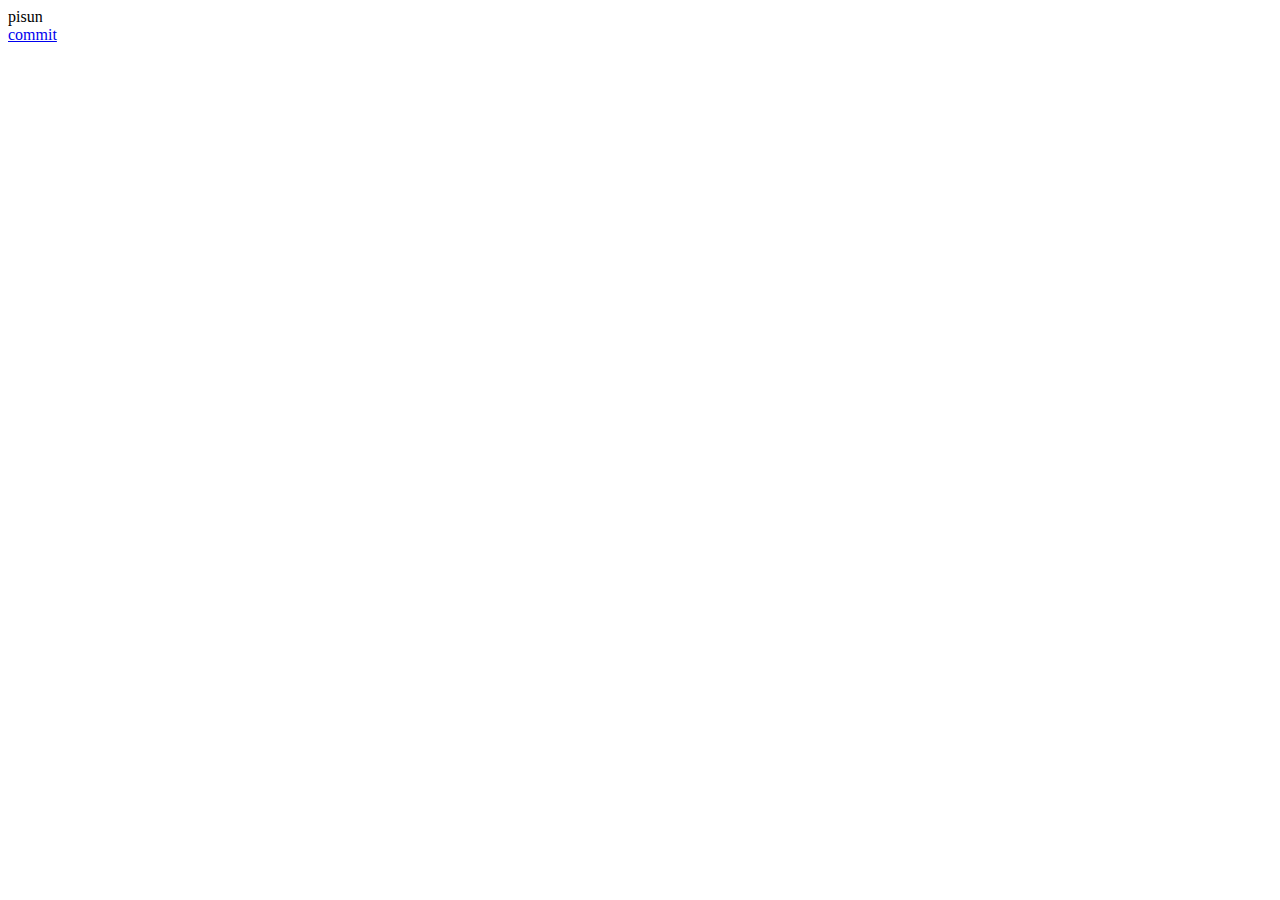
==== index.html @ 4970ad07 "add commit" ====
<!DOCTYPE html>
<html lang="en">
<head>
    <meta charset="UTF-8">
    <title>device</title>
</head>
<body>
    <main>
        <div class="pisun">pisun</div>

        <a href="commit">commit</a>
    </main>
</body>
</html>
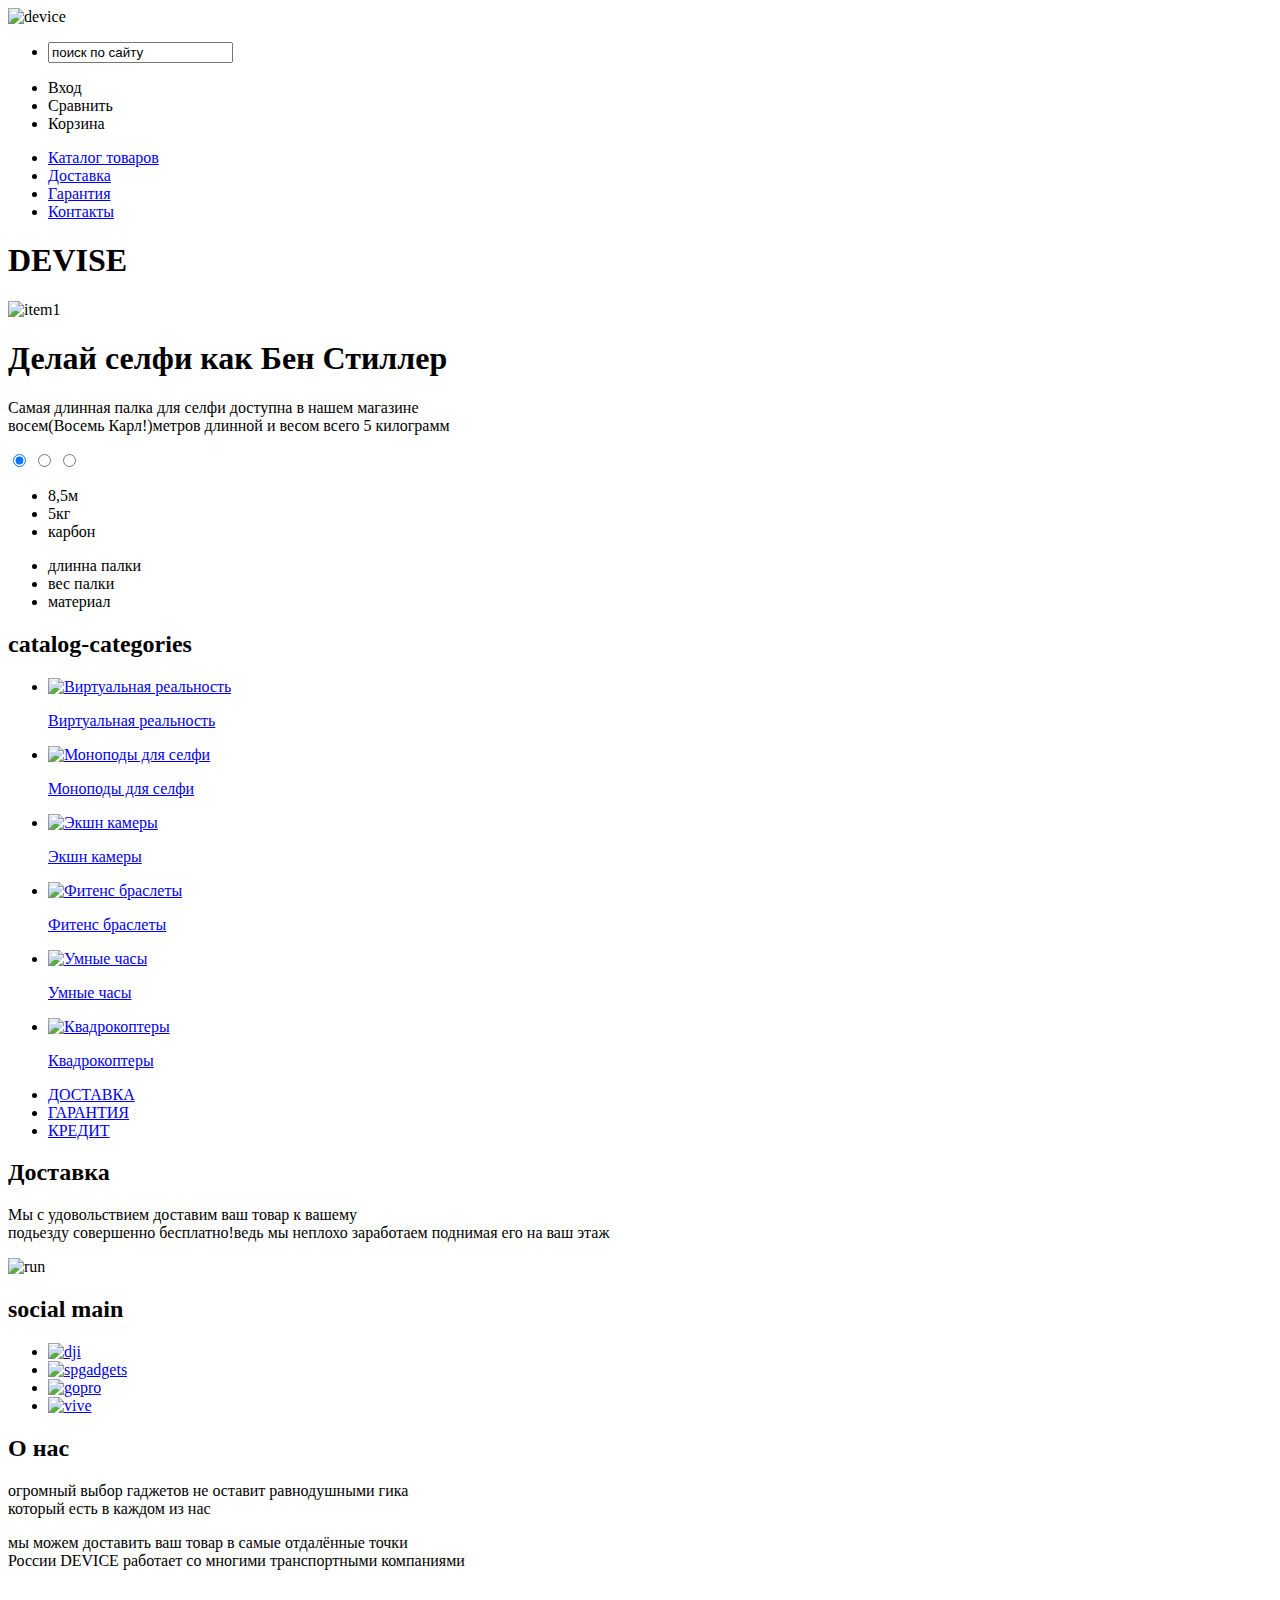
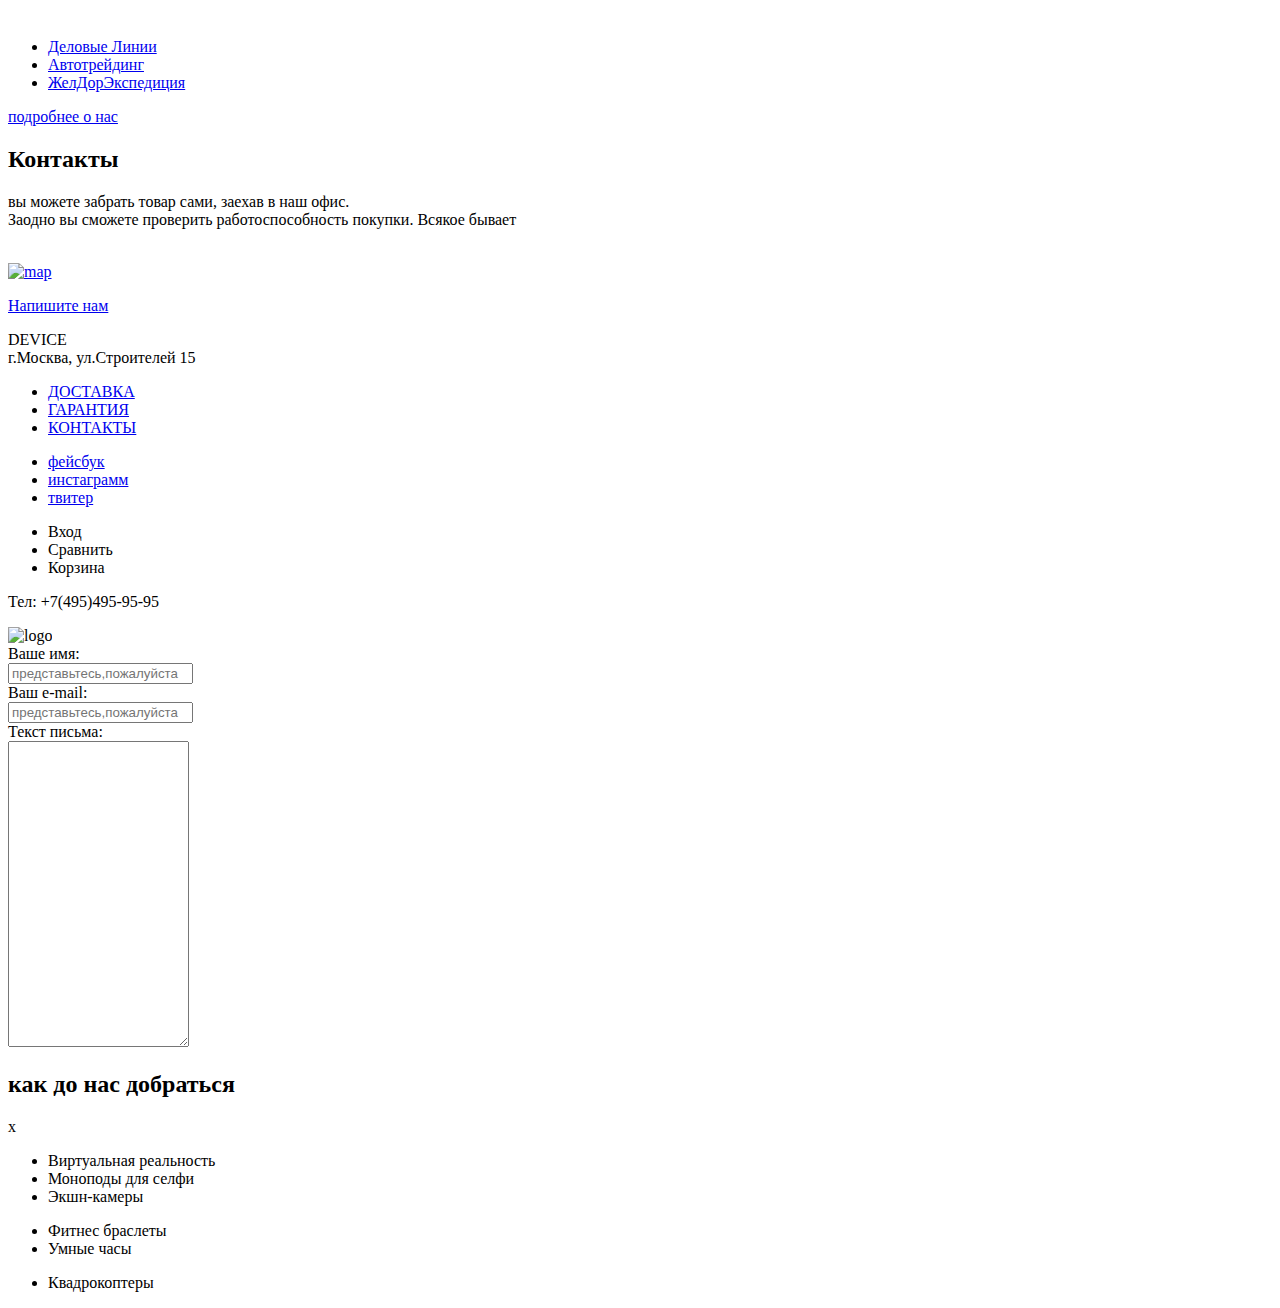
==== commit e6364b8a: "done razmetka index.html" ====
--- a/index.html
+++ b/index.html
@@ -5,10 +5,280 @@
     <title>device</title>
 </head>
 <body>
-    <main>
-        <div class="pisun">pisun</div>
-
-        <a href="commit">commit</a>
+
+    <header class="main-header">
+
+        <nav class="site-navigation">
+
+            <img src="device.svg" width="400" height="100" alt="device">
+            <ul class="search-navigation">
+                <li class="search-site-navigation">
+                    <input type="search" name="search" id="search-feild" value="поиск по сайту">
+                    <label for="search-feild"></label>
+                </li>
+            </ul>
+            <ul class="user-navigation">
+                <li class="login-link">Вход</li>
+                <li class="liken">Сравнить</li>
+                <li class="basket">Корзина</li>
+            </ul>
+            <ul class="site-navigation">
+                <li><a href="catalog.html">Каталог товаров</a></li>
+                <li><a href="delivery.html">Доставка</a></li>
+                <li><a href="guarantee.html">Гарантия</a></li>
+                <li><a href="contacts.html">Контакты</a></li>
+            </ul>
+
+        </nav>
+
+    </header>
+
+    <main class="container">
+
+        <h1 class="visually-hidden">DEVISE</h1>
+
+        <section class="slider-main">
+
+            <img src="item1.svg" width="250" height="150" alt="item1">
+            <p class="piar-item"><h1>Делай селфи как Бен Стиллер</h1></p>
+            <p class="product">Самая длинная палка для селфи доступна в нашем магазине<br>
+            восем(Восемь Карл!)метров длинной и весом всего 5 килограмм</p>
+            <form class="slider-click-item" method="post" action="https://echo.htmlacademy.ru">
+                <label for="click-one"></label>
+                <input type="radio" name="click" id="click-one" checked>
+                <label for="click-one"></label>
+                <input type="radio" name="click" id="click-two">
+                <label for="click-one"></label>
+                <input type="radio" name="click" id="click-tree">
+            </form>
+            <ul class="product-parametri">
+                <li>8,5м</li>
+                <li>5кг</li>
+                <li>карбон</li>
+            </ul>
+            <ul class="product-xaracteristika">
+                <li>длинна палки</li>
+                <li>вес палки</li>
+                <li>материал</li>
+            </ul>
+
+        </section>
+
+        <section class="categories-main">
+
+            <h2 class="visually-hidden">catalog-categories</h2>
+            <ul class="categories">
+                <li class="categories-item">
+                    <p class="categories-item-image">
+                        <a href="#">
+                            <img src="#" width="50" height="50" alt="Виртуальная реальность">
+                        </a>
+                    </p>
+                    <p class="categories-item-text">
+                        <a href="#">Виртуальная реальность</a>
+                    </p>
+                </li>
+                <li class="categories-item">
+                    <p class="categories-item-image">
+                        <a href="#">
+                            <img src="#" width="50" height="50" alt="Моноподы для селфи">
+                        </a>
+                    </p>
+                    <p class="categories-item-text">
+                        <a href="#">Моноподы для селфи</a>
+                    </p>
+                </li>
+                <li class="categories-item">
+                    <p class="categories-item-image">
+                        <a href="#">
+                            <img src="#" width="50" height="50" alt="Экшн камеры">
+                        </a>
+                    </p>
+                    <p class="categories-item-text">
+                        <a href="#">Экшн камеры</a>
+                    </p>
+                </li>
+                <li class="categories-item">
+                    <p class="categories-item-image">
+                        <a href="#">
+                            <img src="#" width="50" height="50" alt="Фитенс браслеты">
+                        </a>
+                    </p>
+                    <p class="categories-item-text">
+                        <a href="#">Фитенс браслеты</a>
+                    </p>
+                </li>
+                <li class="categories-item">
+                    <p class="categories-item-image">
+                        <a href="#">
+                            <img src="#" width="50" height="50" alt="Умные часы">
+                        </a>
+                    </p>
+                    <p class="categories-item-text">
+                        <a href="#">Умные часы</a>
+                    </p>
+                </li>
+                <li class="categories-item">
+                    <p class="categories-item-image">
+                        <a href="#">
+                            <img src="#" width="50" height="50" alt="Квадрокоптеры">
+                        </a>
+                    </p>
+                    <p class="categories-item-text">
+                        <a href="#">Квадрокоптеры</a>
+                    </p>
+                </li>
+            </ul>
+
+        </section>
+
+        <section class="services-main">
+
+            <ul class="services-switch">
+                <li><a class="delivery-switch" href="#">ДОСТАВКА</a></li>
+                <li><a class="guarantee-switch" href="#">ГАРАНТИЯ</a></li>
+                <li><a class="credit-switch" href="#">КРЕДИТ</a></li>
+            </ul>
+            <h2>Доставка</h2>
+            <p>Мы с удовольствием доставим ваш товар к вашему<br>
+            подьезду совершенно бесплатно!ведь мы
+            неплохо заработаем поднимая его на ваш этаж</p>
+            <img src="run.svg" width="70" height="70" alt="run">
+
+        </section>
+
+        <section class="social-main">
+
+            <h2 class="visually-hidden">social main</h2>
+            <div class="social-skins">
+                <ul>
+                    <li>
+                        <a href="#">
+                            <img src="#" width="50" height="50" alt="dji">
+                        </a>
+                    </li>
+                    <li>
+                        <a href="#">
+                            <img src="#" width="50" height="50" alt="spgadgets">
+                        </a>
+                    </li>
+                    <li>
+                        <a href="#">
+                            <img src="#" width="50" height="50" alt="gopro">
+                        </a>
+                    </li>
+                    <li>
+                        <a href="#">
+                            <img src="#" width="50" height="50" alt="vive">
+                        </a>
+                    </li>
+                </ul>
+            </div>
+
+        </section>
+
+        <section class="informaition-main">
+
+            <h2>О нас</h2>
+            <p>огромный выбор гаджетов не оставит равнодушными гика<br>
+            который есть в каждом из нас</p>
+            <p>мы можем доставить ваш товар в самые отдалённые точки<br>
+            России DEVICE работает со многими транспортными компаниями</p><br><br>
+            <ul class="informaition-item">
+                <li><a href="#">Деловые Линии</a></li>
+                <li><a href="#">Автотрейдинг</a></li>
+                <li><a href="#">ЖелДорЭкспедиция</a></li>
+            </ul>
+            <p><a class="informaition-site" href="#">подробнее о нас</a></p>
+
+        </section>
+
+        <section class="contacts-main">
+
+            <h2>Контакты</h2>
+            <p>вы можете забрать товар сами, заехав в наш офис.<br>
+            Заодно вы сможете проверить работоспособность покупки. Всякое бывает</p><br>
+            <a href="yandex.html"><img class="map-yandex" src="map.html" width="200" height="200" alt="map"></a>
+            <p><a class="post-site" href="#">Напишите нам</a></p>
+
+        </section>
+
     </main>
+
+    <footer class="main-footer">
+
+        <p class="contacts-footer">
+            DEVICE<br>
+            г.Москва, ул.Строителей 15
+        </p>
+
+        <div class="social-footer">
+            <ul>
+                <li><a href="delivery.html">ДОСТАВКА</a></li>
+                <li><a href="guarantee.html">ГАРАНТИЯ</a></li>
+                <li><a href="contacts.html">КОНТАКТЫ</a></li>
+            </ul>
+            <ul>
+                <li><a class="social-button" href="#">фейсбук</a></li>
+                <li><a class="social-button" href="#">инстаграмм</a></li>
+                <li><a class="social-button" href="#">твитер</a></li>
+            </ul>
+        </div>
+
+        <nav class="footer-navigation">
+            <ul class="user-navigation">
+                <li class="login-link">Вход</li>
+                <li class="liken">Сравнить</li>
+                <li class="basket">Корзина</li>
+            </ul>
+        </nav>
+
+        <p class="contacts-footer">
+            Тел: +7(495)495-95-95
+        </p>
+
+        <img src="logo.svg" width="20" height="20" alt="logo">
+
+    </footer>
+
+   <section class="write-us">
+
+       <form class="write-us-site" action="https://echo.htmlacademy.ru" method="post">
+
+           <label for="name">Ваше имя:</label><br>
+           <input class="name-write" type="text" name="login" id="name" placeholder="представьтесь,пожалуйста"><br>
+           <label for="mail">Ваш e-mail:</label><br>
+           <input class="mail-write" type="text" name="e-mail" id="mail" placeholder="представьтесь,пожалуйста"><br>
+           <label for="text">Текст письма:</label><br>
+           <textarea name="text-type" id="text" rows="20" cols="20" value="В свободной форме"></textarea>
+
+       </form>
+
+   </section>
+
+    <section class="map-popup">
+
+        <h2 class="visually-hidden">как до нас добраться</h2>
+        <span class="map-yandex">x</span>
+
+    </section>
+
+    <section class="catalog-menu">
+
+        <ul class="catalog-menu-item">
+            <li>Виртуальная реальность</li>
+            <li>Моноподы для селфи</li>
+            <li>Экшн-камеры</li>
+        </ul>
+        <ul class="catalog-menu-item">
+            <li>Фитнес браслеты</li>
+            <li>Умные часы</li>
+        </ul>
+        <ul class="catalog-menu-item">
+            <li>Квадрокоптеры</li>
+        </ul>
+
+    </section>
+
 </body>
 </html>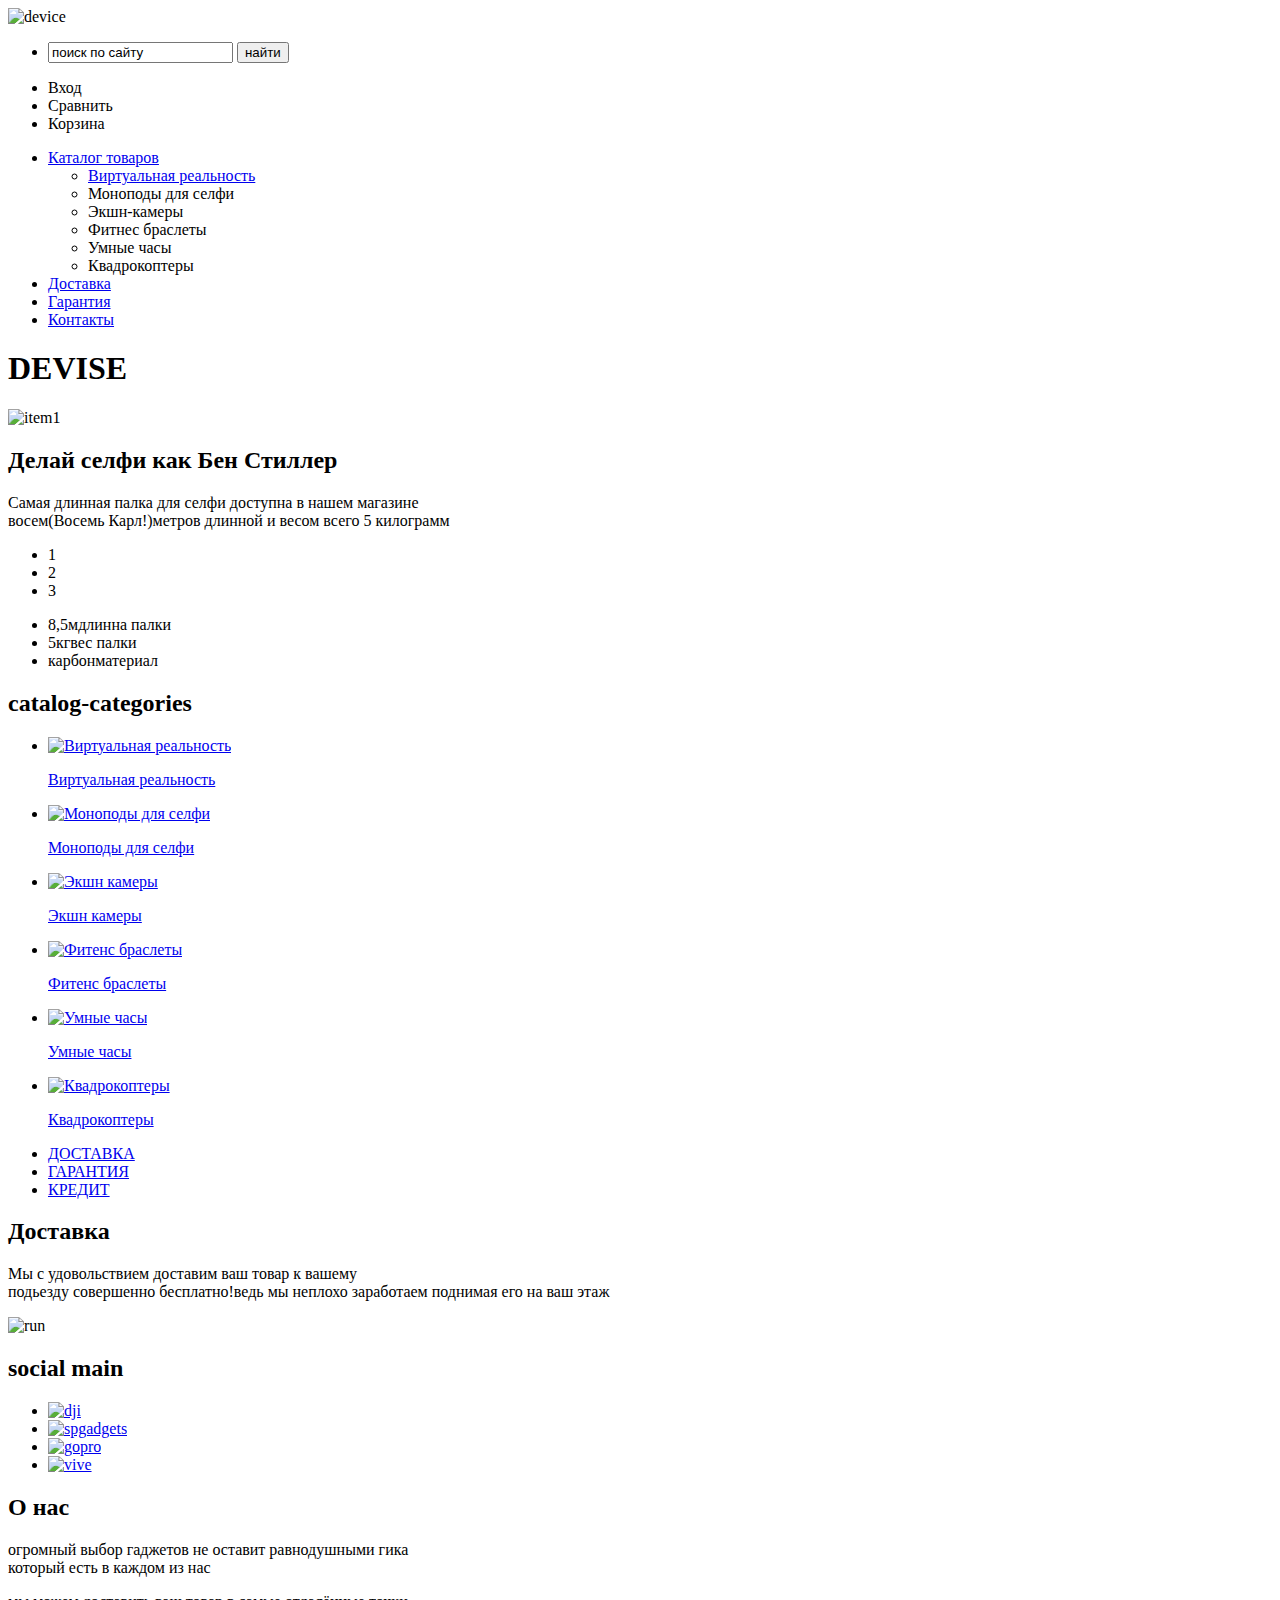
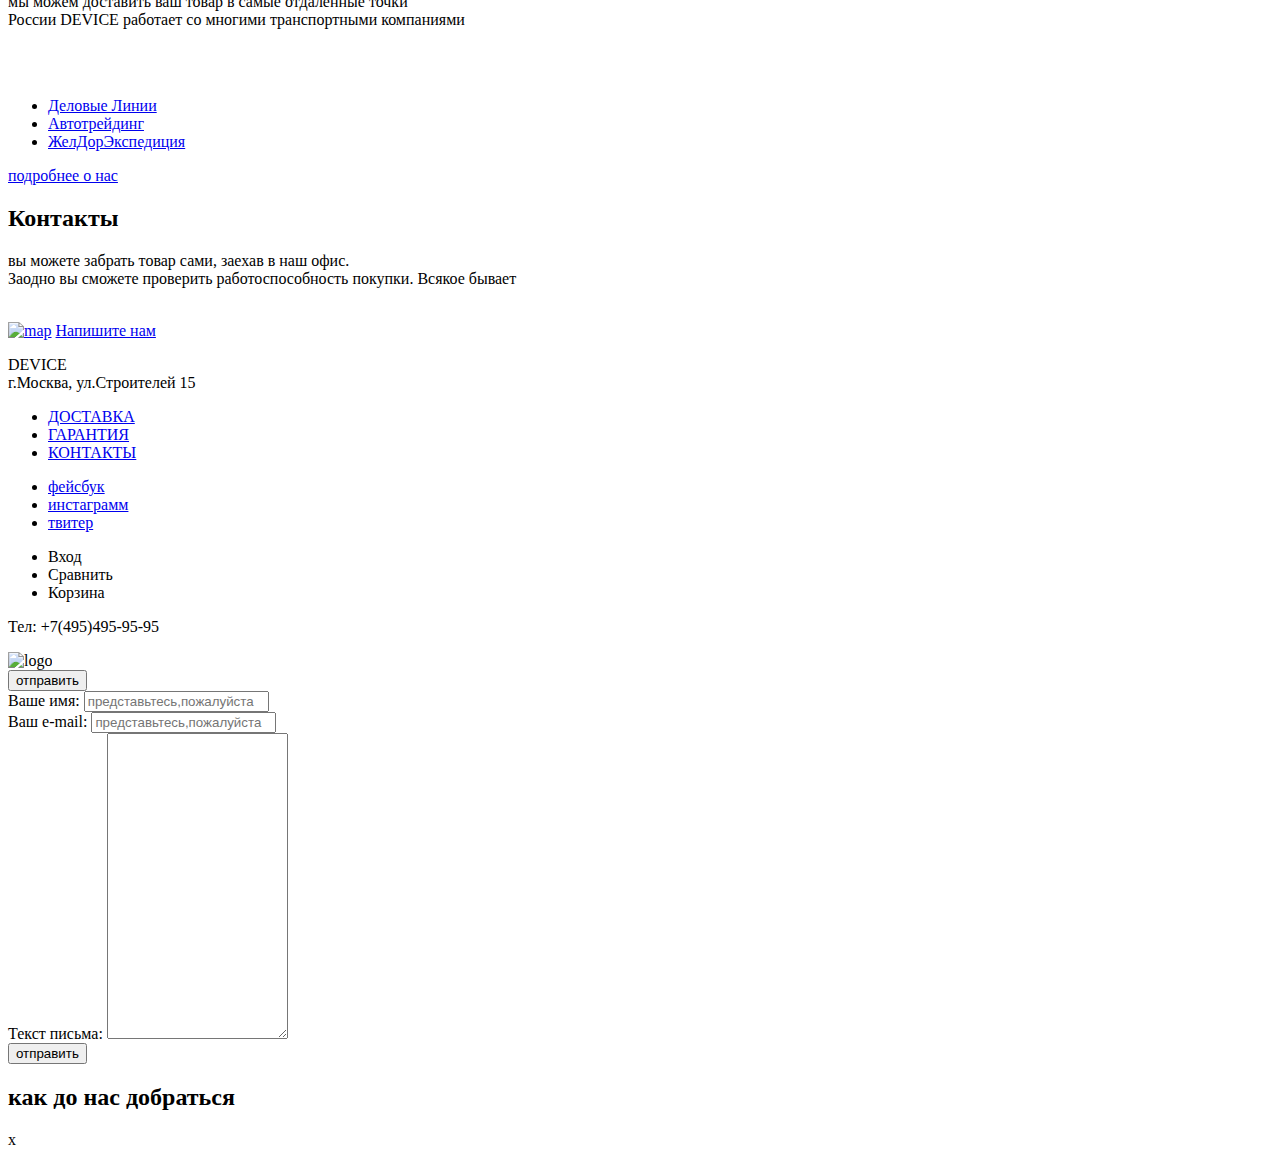
==== commit 890852ea: "done ispravleni9 index i catalog" ====
--- a/index.html
+++ b/index.html
@@ -8,13 +8,19 @@
 
     <header class="main-header">
 
+        <div class="logo">
+            <img src="device.svg" width="400" height="100" alt="device">
+        </div>
+
         <nav class="site-navigation">
 
-            <img src="device.svg" width="400" height="100" alt="device">
             <ul class="search-navigation">
                 <li class="search-site-navigation">
-                    <input type="search" name="search" id="search-feild" value="поиск по сайту">
-                    <label for="search-feild"></label>
+                    <form  class="search-form"  method="post" action="https://echo.htmlacademy.ru">
+                        <input type="search" name="search" id="search-feild" value="поиск по сайту">
+                        <label for="search-feild"></label>
+                        <button class="search-button" type="submit">найти</button>
+                    </form>
                 </li>
             </ul>
             <ul class="user-navigation">
@@ -23,7 +29,21 @@
                 <li class="basket">Корзина</li>
             </ul>
             <ul class="site-navigation">
-                <li><a href="catalog.html">Каталог товаров</a></li>
+                <li>
+                    <a href="catalog.html">Каталог товаров</a>
+
+                    <div class="sub-menu">
+                        <ul class="catalog-menu-item"><!--поменять по образцу первой строчки-->
+                            <li><a href="#">Виртуальная реальность</a></li>
+                            <li>Моноподы для селфи</li>
+                            <li>Экшн-камеры</li>
+                            <li>Фитнес браслеты</li>
+                            <li>Умные часы</li>
+                            <li>Квадрокоптеры</li>
+                        </ul>
+                    </div>
+
+                </li>
                 <li><a href="delivery.html">Доставка</a></li>
                 <li><a href="guarantee.html">Гарантия</a></li>
                 <li><a href="contacts.html">Контакты</a></li>
@@ -38,45 +58,39 @@
         <h1 class="visually-hidden">DEVISE</h1>
 
         <section class="slider-main">
-
-            <img src="item1.svg" width="250" height="150" alt="item1">
-            <p class="piar-item"><h1>Делай селфи как Бен Стиллер</h1></p>
-            <p class="product">Самая длинная палка для селфи доступна в нашем магазине<br>
-            восем(Восемь Карл!)метров длинной и весом всего 5 килограмм</p>
-            <form class="slider-click-item" method="post" action="https://echo.htmlacademy.ru">
-                <label for="click-one"></label>
-                <input type="radio" name="click" id="click-one" checked>
-                <label for="click-one"></label>
-                <input type="radio" name="click" id="click-two">
-                <label for="click-one"></label>
-                <input type="radio" name="click" id="click-tree">
-            </form>
-            <ul class="product-parametri">
-                <li>8,5м</li>
-                <li>5кг</li>
-                <li>карбон</li>
-            </ul>
-            <ul class="product-xaracteristika">
-                <li>длинна палки</li>
-                <li>вес палки</li>
-                <li>материал</li>
-            </ul>
+            <div>
+                <img src="item1.svg" width="250" height="150" alt="item1">
+            </div>
+            <div class="slider-write">
+                <p class="piar-item"><h2>Делай селфи как Бен Стиллер</h2></p>
+                <p class="product">Самая длинная палка для селфи доступна в нашем магазине<br>
+                восем(Восемь Карл!)метров длинной и весом всего 5 килограмм</p>
+                <ul class="slider-pager0">
+                    <li>1</li>
+                    <li>2</li>
+                    <li>3</li>
+                </ul>
+                <ul class="product-parametri">
+                    <li>8,5м<span>длинна палки</span></li>
+                    <li>5кг<span>вес палки</span></li>
+                    <li>карбон<span>материал</span></li>
+                </ul>
+
+            </div>
 
         </section>
 
         <section class="categories-main">
 
             <h2 class="visually-hidden">catalog-categories</h2>
-            <ul class="categories">
-                <li class="categories-item">
-                    <p class="categories-item-image">
-                        <a href="#">
-                            <img src="#" width="50" height="50" alt="Виртуальная реальность">
-                        </a>
-                    </p>
-                    <p class="categories-item-text">
-                        <a href="#">Виртуальная реальность</a>
-                    </p>
+            <ul class="categories"><!-- поменять по примеру первого абзаца-->
+                <li class="categories-item">
+                    <a class="categories-item-image" href="#">
+                        <img src="#" width="50" height="50" alt="Виртуальная реальность">
+                        <p class="categories-item-text">
+                            Виртуальная реальность
+                        </p>
+                    </a>
                 </li>
                 <li class="categories-item">
                     <p class="categories-item-image">
@@ -135,15 +149,17 @@
         <section class="services-main">
 
             <ul class="services-switch">
-                <li><a class="delivery-switch" href="#">ДОСТАВКА</a></li>
-                <li><a class="guarantee-switch" href="#">ГАРАНТИЯ</a></li>
-                <li><a class="credit-switch" href="#">КРЕДИТ</a></li>
-            </ul>
-            <h2>Доставка</h2>
-            <p>Мы с удовольствием доставим ваш товар к вашему<br>
-            подьезду совершенно бесплатно!ведь мы
-            неплохо заработаем поднимая его на ваш этаж</p>
-            <img src="run.svg" width="70" height="70" alt="run">
+                <li><a class="delivery-switch btn" href="#">ДОСТАВКА</a></li>
+                <li><a class="guarantee-switch btn" href="#">ГАРАНТИЯ</a></li>
+                <li><a class="credit-switch btn" href="#">КРЕДИТ</a></li>
+            </ul>
+            <div class="services-text">
+                <h2>Доставка</h2>
+                <p>Мы с удовольствием доставим ваш товар к вашему<br>
+                подьезду совершенно бесплатно!ведь мы
+                неплохо заработаем поднимая его на ваш этаж</p>
+                <img src="run.svg" width="70" height="70" alt="run">
+            </div>
 
         </section>
 
@@ -189,7 +205,7 @@
                 <li><a href="#">Автотрейдинг</a></li>
                 <li><a href="#">ЖелДорЭкспедиция</a></li>
             </ul>
-            <p><a class="informaition-site" href="#">подробнее о нас</a></p>
+            <a class="informaition-site btn" href="#">подробнее о нас</a>
 
         </section>
 
@@ -199,7 +215,7 @@
             <p>вы можете забрать товар сами, заехав в наш офис.<br>
             Заодно вы сможете проверить работоспособность покупки. Всякое бывает</p><br>
             <a href="yandex.html"><img class="map-yandex" src="map.html" width="200" height="200" alt="map"></a>
-            <p><a class="post-site" href="#">Напишите нам</a></p>
+            <a class="post-site btn" href="#">Напишите нам</a>
 
         </section>
 
@@ -213,44 +229,54 @@
         </p>
 
         <div class="social-footer">
-            <ul>
+            <ul class="social-one">
                 <li><a href="delivery.html">ДОСТАВКА</a></li>
                 <li><a href="guarantee.html">ГАРАНТИЯ</a></li>
                 <li><a href="contacts.html">КОНТАКТЫ</a></li>
             </ul>
-            <ul>
+            <ul class="social-two">
                 <li><a class="social-button" href="#">фейсбук</a></li>
                 <li><a class="social-button" href="#">инстаграмм</a></li>
                 <li><a class="social-button" href="#">твитер</a></li>
             </ul>
         </div>
 
-        <nav class="footer-navigation">
+        <div class="footer-navigation">
             <ul class="user-navigation">
                 <li class="login-link">Вход</li>
                 <li class="liken">Сравнить</li>
                 <li class="basket">Корзина</li>
             </ul>
-        </nav>
-
-        <p class="contacts-footer">
-            Тел: +7(495)495-95-95
-        </p>
-
-        <img src="logo.svg" width="20" height="20" alt="logo">
+
+
+            <p class="contacts-footer">
+                Тел: +7(495)495-95-95
+            </p>
+
+            <img src="logo.svg" width="20" height="20" alt="logo">
+        </div>
 
     </footer>
 
    <section class="write-us">
 
+       <button class="close">отправить</button>
+
        <form class="write-us-site" action="https://echo.htmlacademy.ru" method="post">
 
-           <label for="name">Ваше имя:</label><br>
-           <input class="name-write" type="text" name="login" id="name" placeholder="представьтесь,пожалуйста"><br>
-           <label for="mail">Ваш e-mail:</label><br>
-           <input class="mail-write" type="text" name="e-mail" id="mail" placeholder="представьтесь,пожалуйста"><br>
-           <label for="text">Текст письма:</label><br>
-           <textarea name="text-type" id="text" rows="20" cols="20" value="В свободной форме"></textarea>
+           <div class="input-wrap">
+               <label for="name">Ваше имя:</label>
+               <input class="name-write" type="text" name="login" id="name" placeholder="представьтесь,пожалуйста">
+           </div>
+           <div class="input-wrap">
+               <label for="mail">Ваш e-mail:</label>
+               <input class="mail-write" type="text" name="e-mail" id="mail" placeholder="представьтесь,пожалуйста">
+           </div>
+           <div class="input-wrap">
+               <label for="text">Текст письма:</label>
+               <textarea name="text-type" id="text" rows="20" cols="20" value="В свободной форме"></textarea>
+           </div>
+           <button class="btn" type="submit">отправить</button>
 
        </form>
 
@@ -263,22 +289,6 @@
 
     </section>
 
-    <section class="catalog-menu">
-
-        <ul class="catalog-menu-item">
-            <li>Виртуальная реальность</li>
-            <li>Моноподы для селфи</li>
-            <li>Экшн-камеры</li>
-        </ul>
-        <ul class="catalog-menu-item">
-            <li>Фитнес браслеты</li>
-            <li>Умные часы</li>
-        </ul>
-        <ul class="catalog-menu-item">
-            <li>Квадрокоптеры</li>
-        </ul>
-
-    </section>
 
 </body>
 </html>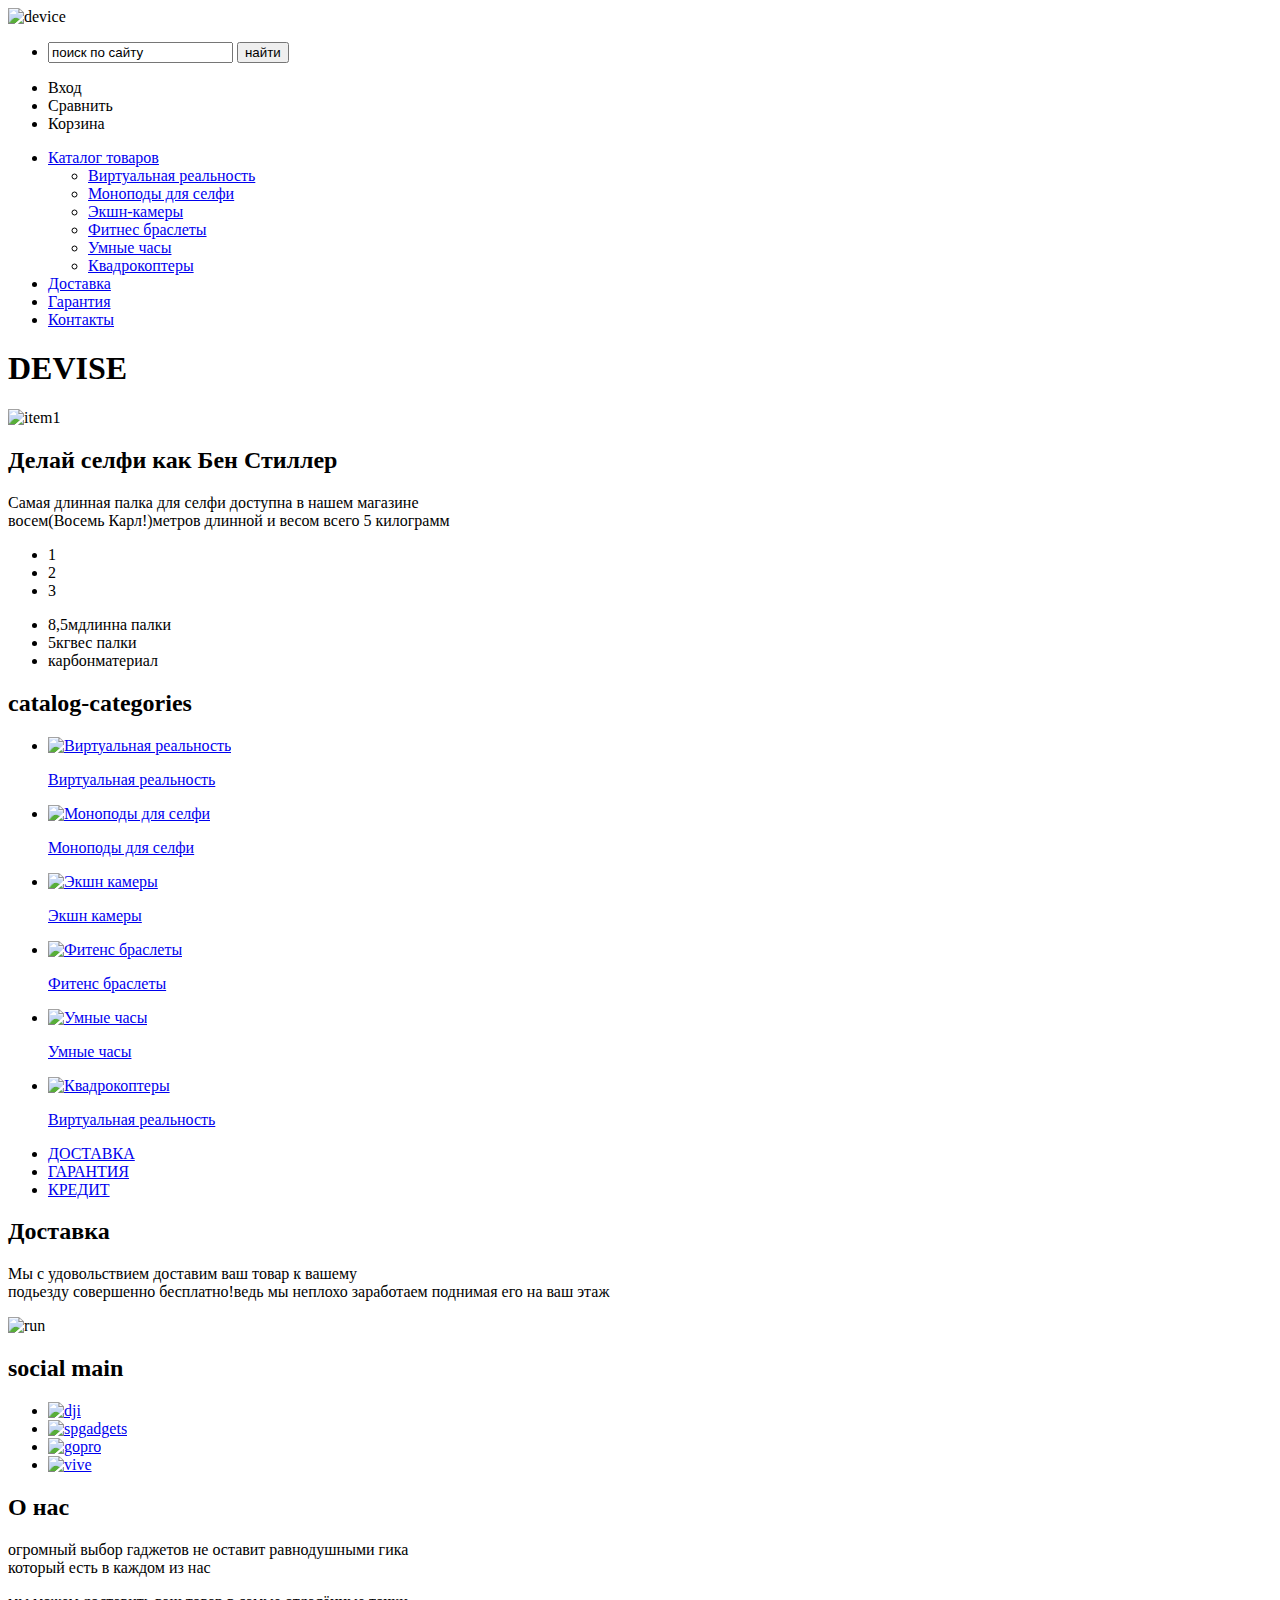
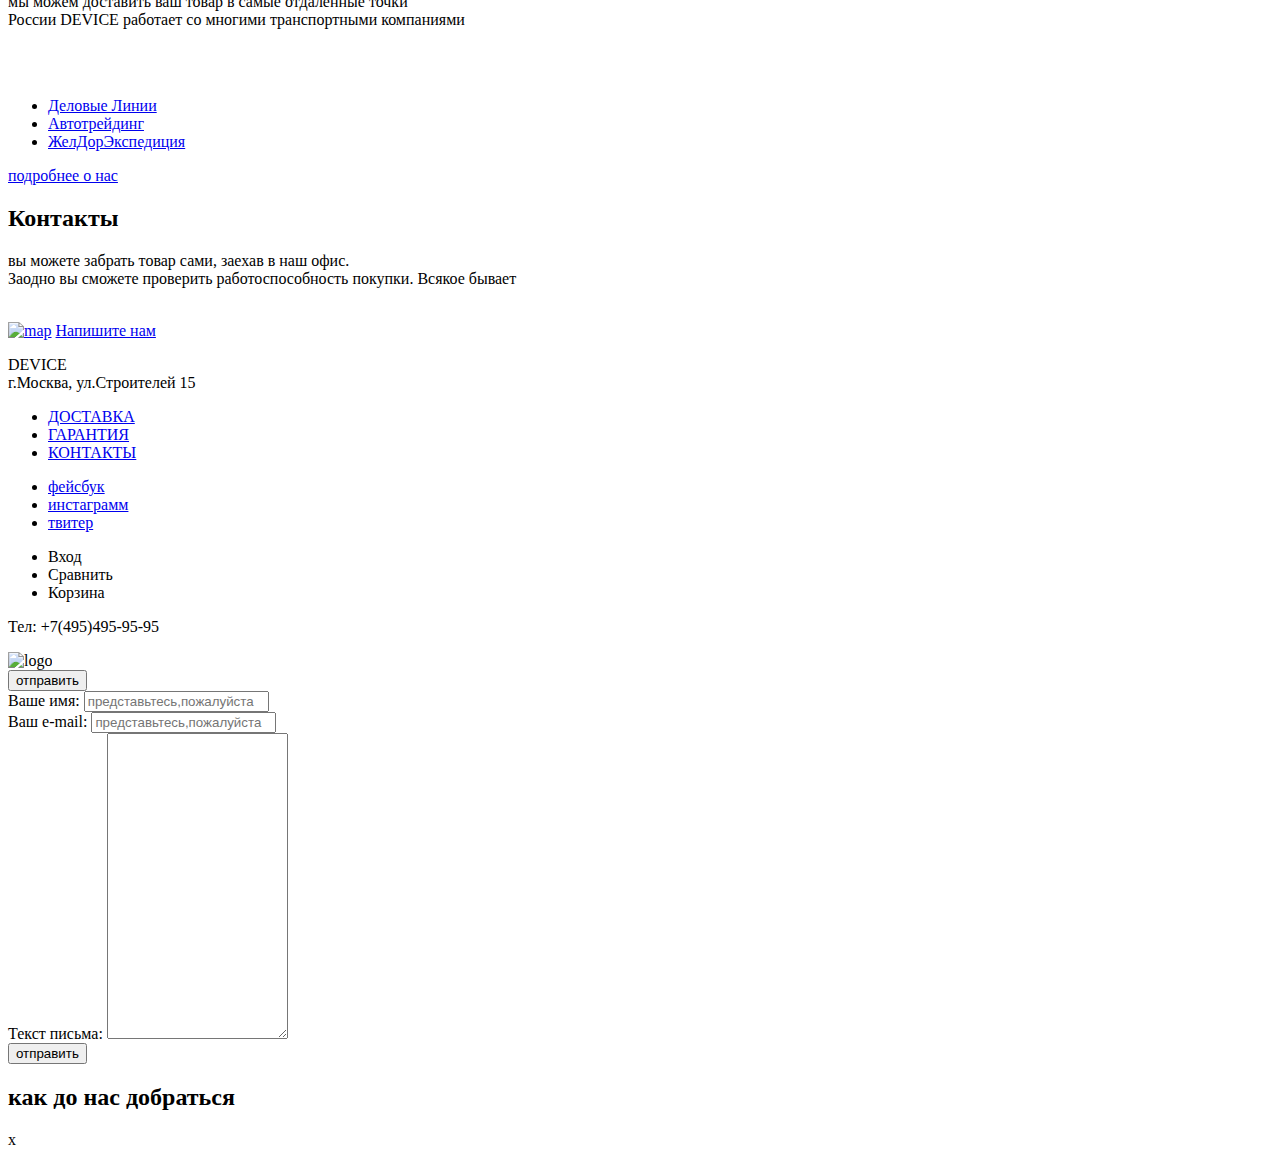
==== commit 603d2e39: "done ispravleni9 index i catalog" ====
--- a/index.html
+++ b/index.html
@@ -33,13 +33,13 @@
                     <a href="catalog.html">Каталог товаров</a>
 
                     <div class="sub-menu">
-                        <ul class="catalog-menu-item"><!--поменять по образцу первой строчки-->
+                        <ul class="catalog-menu-item">
                             <li><a href="#">Виртуальная реальность</a></li>
-                            <li>Моноподы для селфи</li>
-                            <li>Экшн-камеры</li>
-                            <li>Фитнес браслеты</li>
-                            <li>Умные часы</li>
-                            <li>Квадрокоптеры</li>
+                            <li><a href="#">Моноподы для селфи</a></li>
+                            <li><a href="#">Экшн-камеры</a></li>
+                            <li><a href="#">Фитнес браслеты</a></li>
+                            <li><a href="#">Умные часы</a></li>
+                            <li><a href="#">Квадрокоптеры</a></li>
                         </ul>
                     </div>
 
@@ -93,54 +93,44 @@
                     </a>
                 </li>
                 <li class="categories-item">
-                    <p class="categories-item-image">
-                        <a href="#">
-                            <img src="#" width="50" height="50" alt="Моноподы для селфи">
-                        </a>
-                    </p>
-                    <p class="categories-item-text">
-                        <a href="#">Моноподы для селфи</a>
-                    </p>
-                </li>
-                <li class="categories-item">
-                    <p class="categories-item-image">
-                        <a href="#">
-                            <img src="#" width="50" height="50" alt="Экшн камеры">
-                        </a>
-                    </p>
-                    <p class="categories-item-text">
-                        <a href="#">Экшн камеры</a>
-                    </p>
-                </li>
-                <li class="categories-item">
-                    <p class="categories-item-image">
-                        <a href="#">
-                            <img src="#" width="50" height="50" alt="Фитенс браслеты">
-                        </a>
-                    </p>
-                    <p class="categories-item-text">
-                        <a href="#">Фитенс браслеты</a>
-                    </p>
-                </li>
-                <li class="categories-item">
-                    <p class="categories-item-image">
-                        <a href="#">
-                            <img src="#" width="50" height="50" alt="Умные часы">
-                        </a>
-                    </p>
-                    <p class="categories-item-text">
-                        <a href="#">Умные часы</a>
-                    </p>
-                </li>
-                <li class="categories-item">
-                    <p class="categories-item-image">
-                        <a href="#">
-                            <img src="#" width="50" height="50" alt="Квадрокоптеры">
-                        </a>
-                    </p>
-                    <p class="categories-item-text">
-                        <a href="#">Квадрокоптеры</a>
-                    </p>
+                    <a class="categories-item-image" href="#">
+                        <img src="#" width="50" height="50" alt="Моноподы для селфи">
+                        <p class="categories-item-text">
+                            Моноподы для селфи
+                        </p>
+                    </a>
+                </li>
+                <li class="categories-item">
+                    <a class="categories-item-image" href="#">
+                        <img src="#" width="50" height="50" alt="Экшн камеры">
+                        <p class="categories-item-text">
+                            Экшн камеры
+                        </p>
+                    </a>
+                </li>
+                <li class="categories-item">
+                    <a class="categories-item-image" href="#">
+                        <img src="#" width="50" height="50" alt="Фитенс браслеты">
+                        <p class="categories-item-text">
+                            Фитенс браслеты
+                        </p>
+                    </a>
+                </li>
+                <li class="categories-item">
+                    <a class="categories-item-image" href="#">
+                        <img src="#" width="50" height="50" alt="Умные часы">
+                        <p class="categories-item-text">
+                            Умные часы
+                        </p>
+                    </a>
+                </li>
+                <li class="categories-item">
+                    <a class="categories-item-image" href="#">
+                        <img src="#" width="50" height="50" alt="Квадрокоптеры">
+                        <p class="categories-item-text">
+                            Виртуальная реальность
+                        </p>
+                    </a>
                 </li>
             </ul>
 
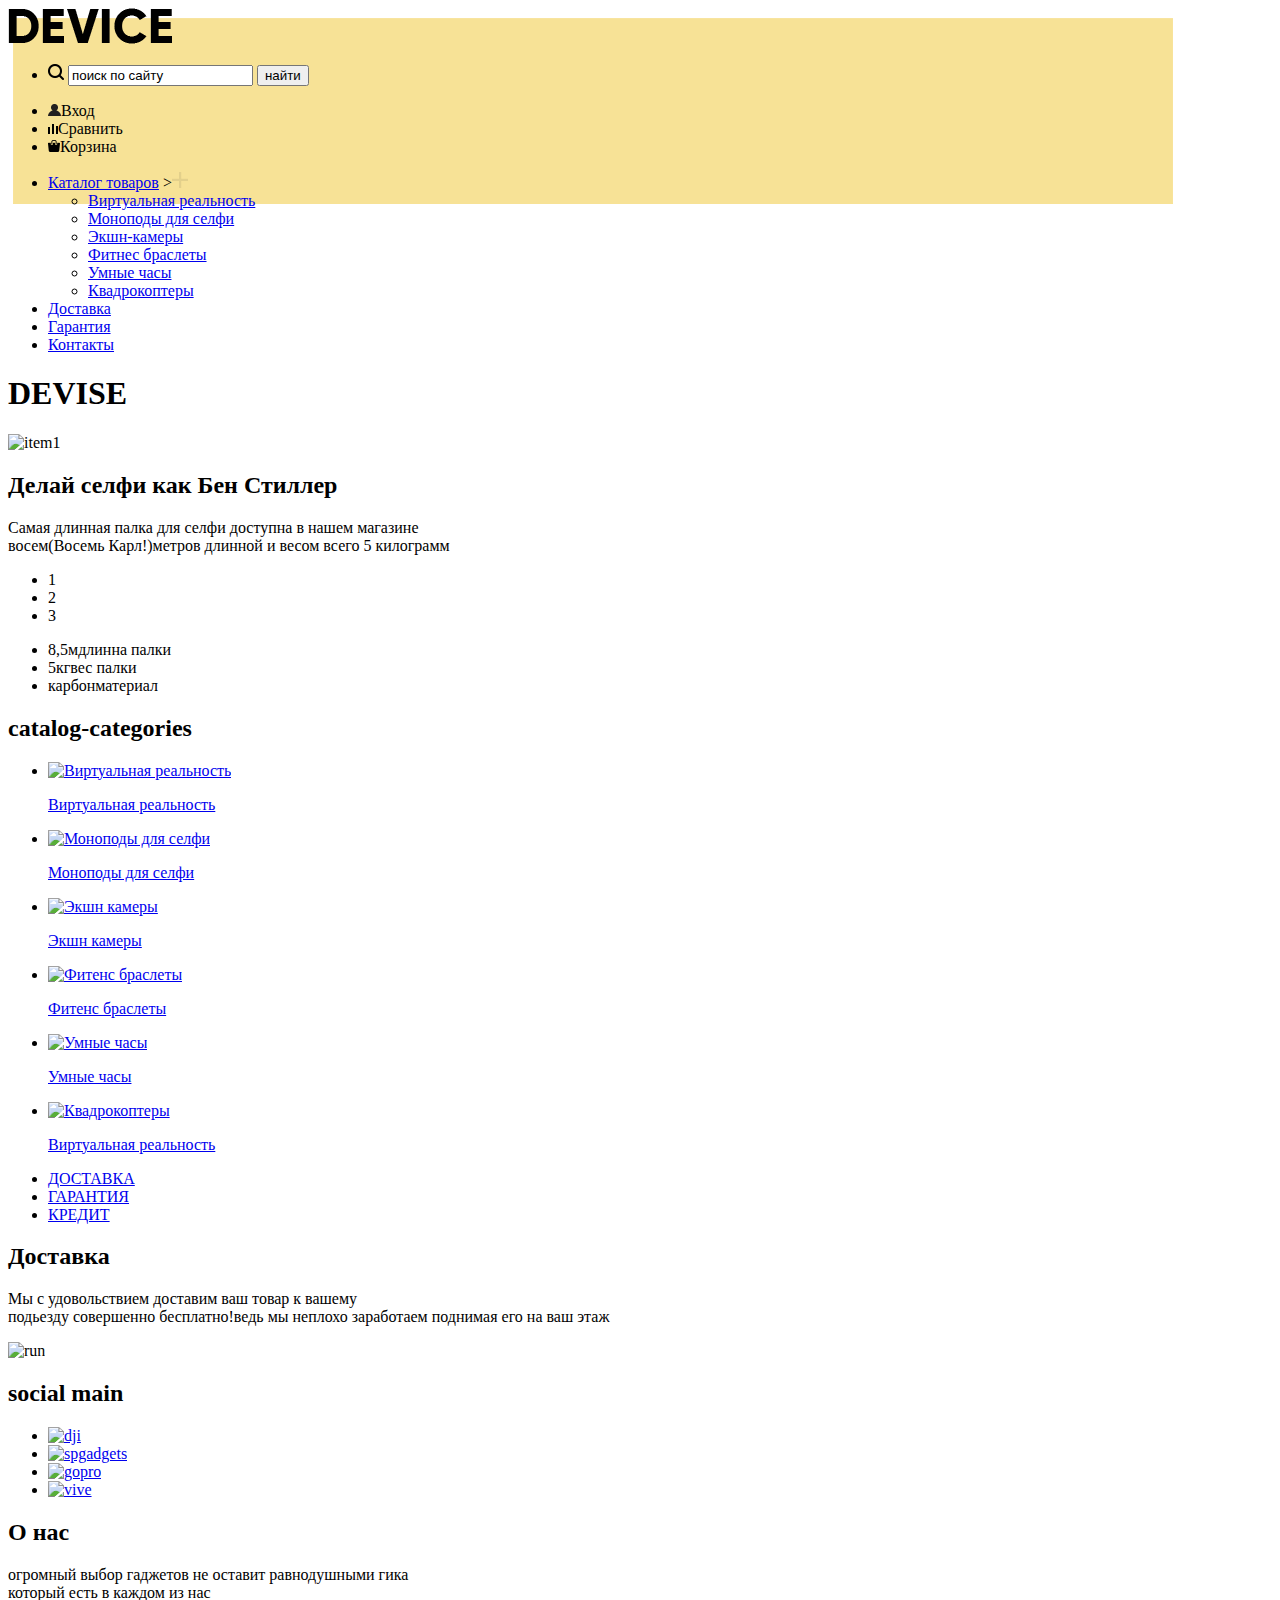
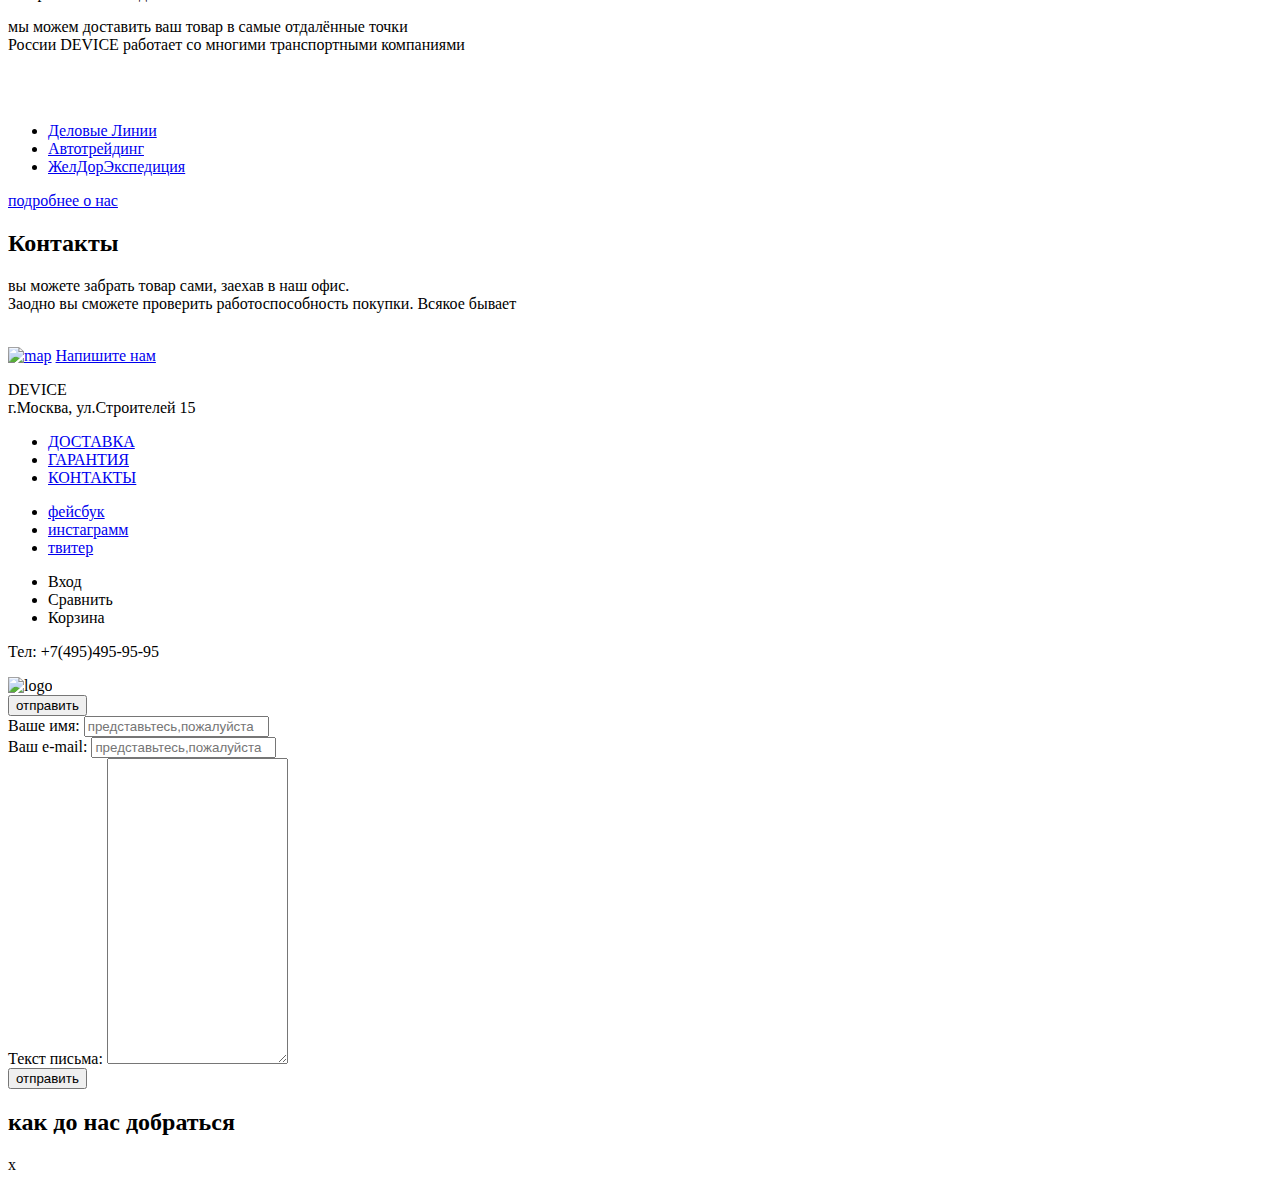
==== commit 89d71ad4: "img+css" ====
--- a/index.html
+++ b/index.html
@@ -1,6 +1,7 @@
 <!DOCTYPE html>
 <html lang="en">
 <head>
+    <link href="css/style.css" rel="stylesheet">
     <meta charset="UTF-8">
     <title>device</title>
 </head>
@@ -9,7 +10,7 @@
     <header class="main-header">
 
         <div class="logo">
-            <img src="device.svg" width="400" height="100" alt="device">
+            <img src="img/logo.png" width="164" height="36" alt="logo">
         </div>
 
         <nav class="site-navigation">
@@ -17,6 +18,7 @@
             <ul class="search-navigation">
                 <li class="search-site-navigation">
                     <form  class="search-form"  method="post" action="https://echo.htmlacademy.ru">
+                        <img src="img/search.svg" width="16" height="16" alt="user">
                         <input type="search" name="search" id="search-feild" value="поиск по сайту">
                         <label for="search-feild"></label>
                         <button class="search-button" type="submit">найти</button>
@@ -24,13 +26,15 @@
                 </li>
             </ul>
             <ul class="user-navigation">
-                <li class="login-link">Вход</li>
-                <li class="liken">Сравнить</li>
-                <li class="basket">Корзина</li>
+                <li class="login-link"><img src="img/user.svg" width="13" height="12" alt="user">Вход</li>
+                <li class="liken"><img src="img/compare.svg" width="10" height="10" alt="compare">Сравнить</li>
+                <li class="basket"><img src="img/cart.svg" width="12" height="12" alt="cart">Корзина</li>
             </ul>
             <ul class="site-navigation">
                 <li>
+
                     <a href="catalog.html">Каталог товаров</a>
+                    ><img src="img/plus.svg" width="16" height="16" alt="user">
 
                     <div class="sub-menu">
                         <ul class="catalog-menu-item">
--- a/css/style.css
+++ b/css/style.css
@@ -0,0 +1,4 @@
+.main-header {
+    background: url("../img/background1.png") no-repeat 5px 10px;
+    background-size: 1160px 186px;
+}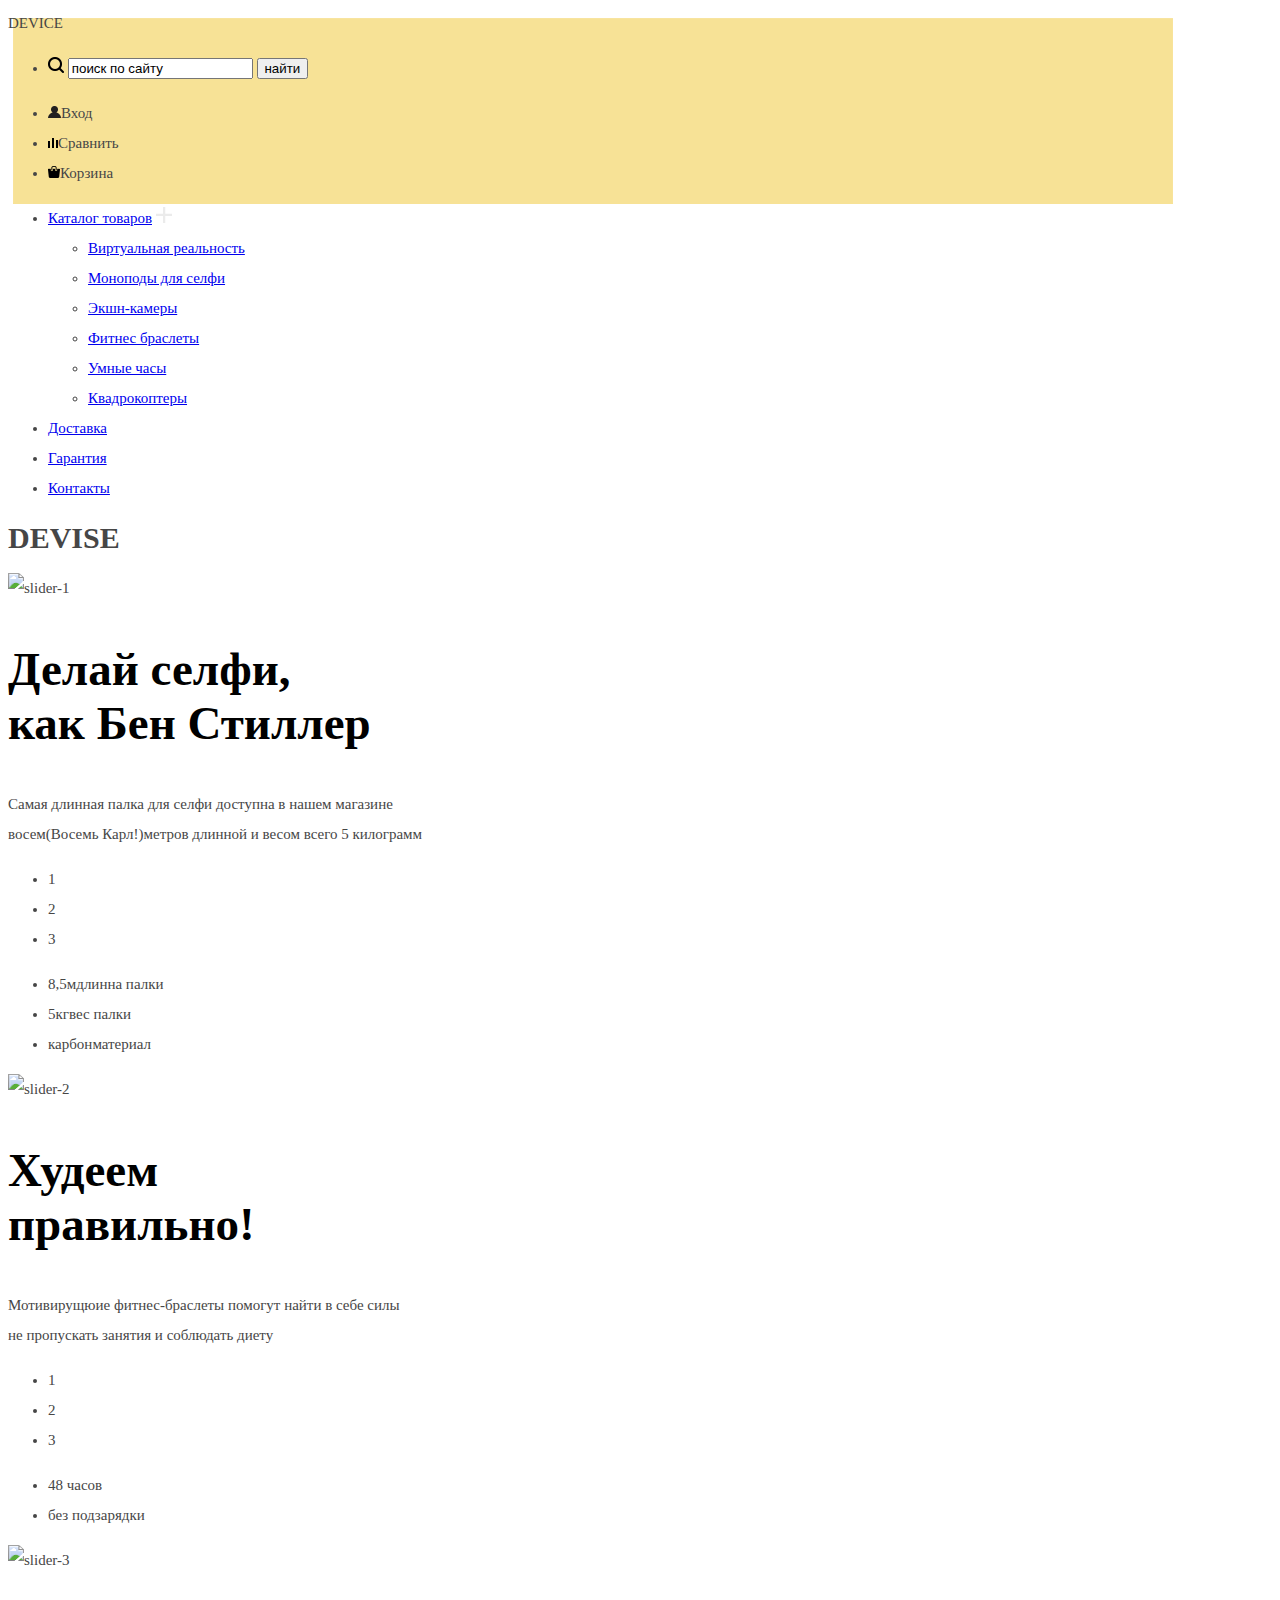
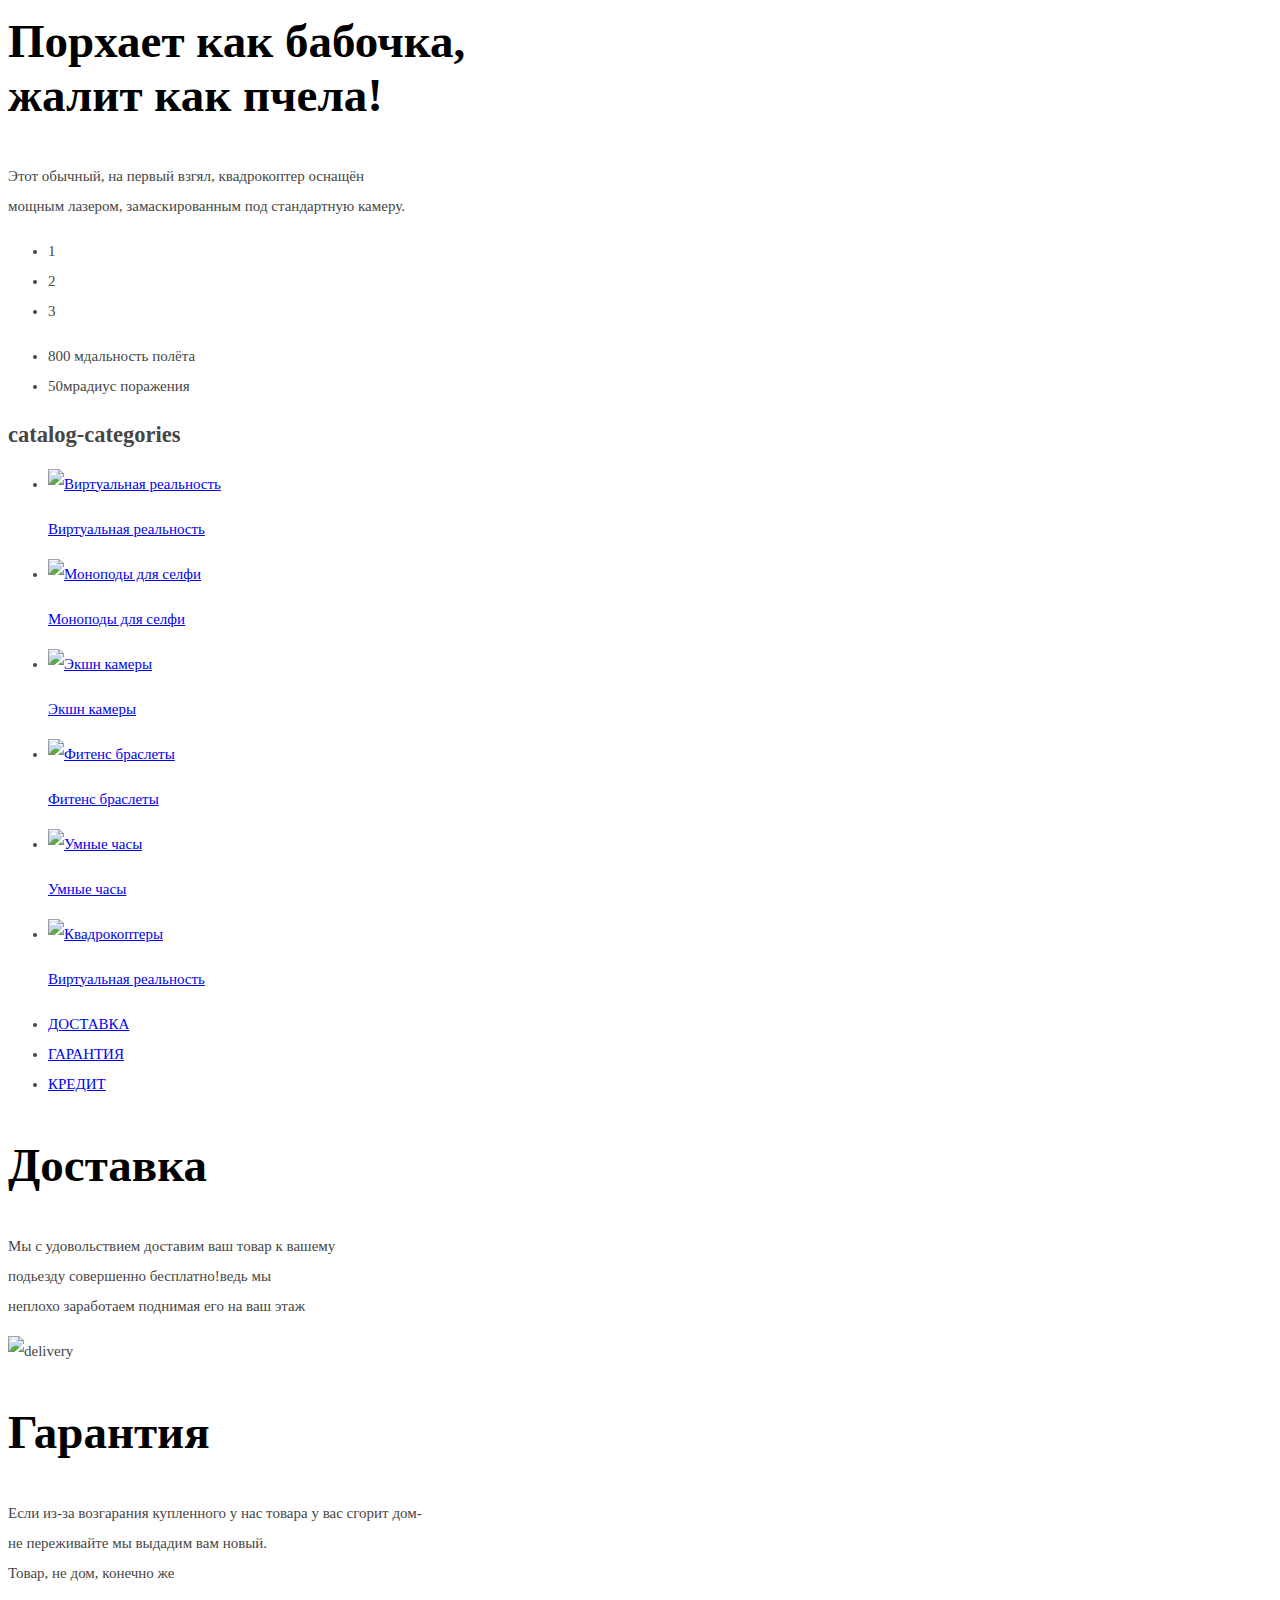
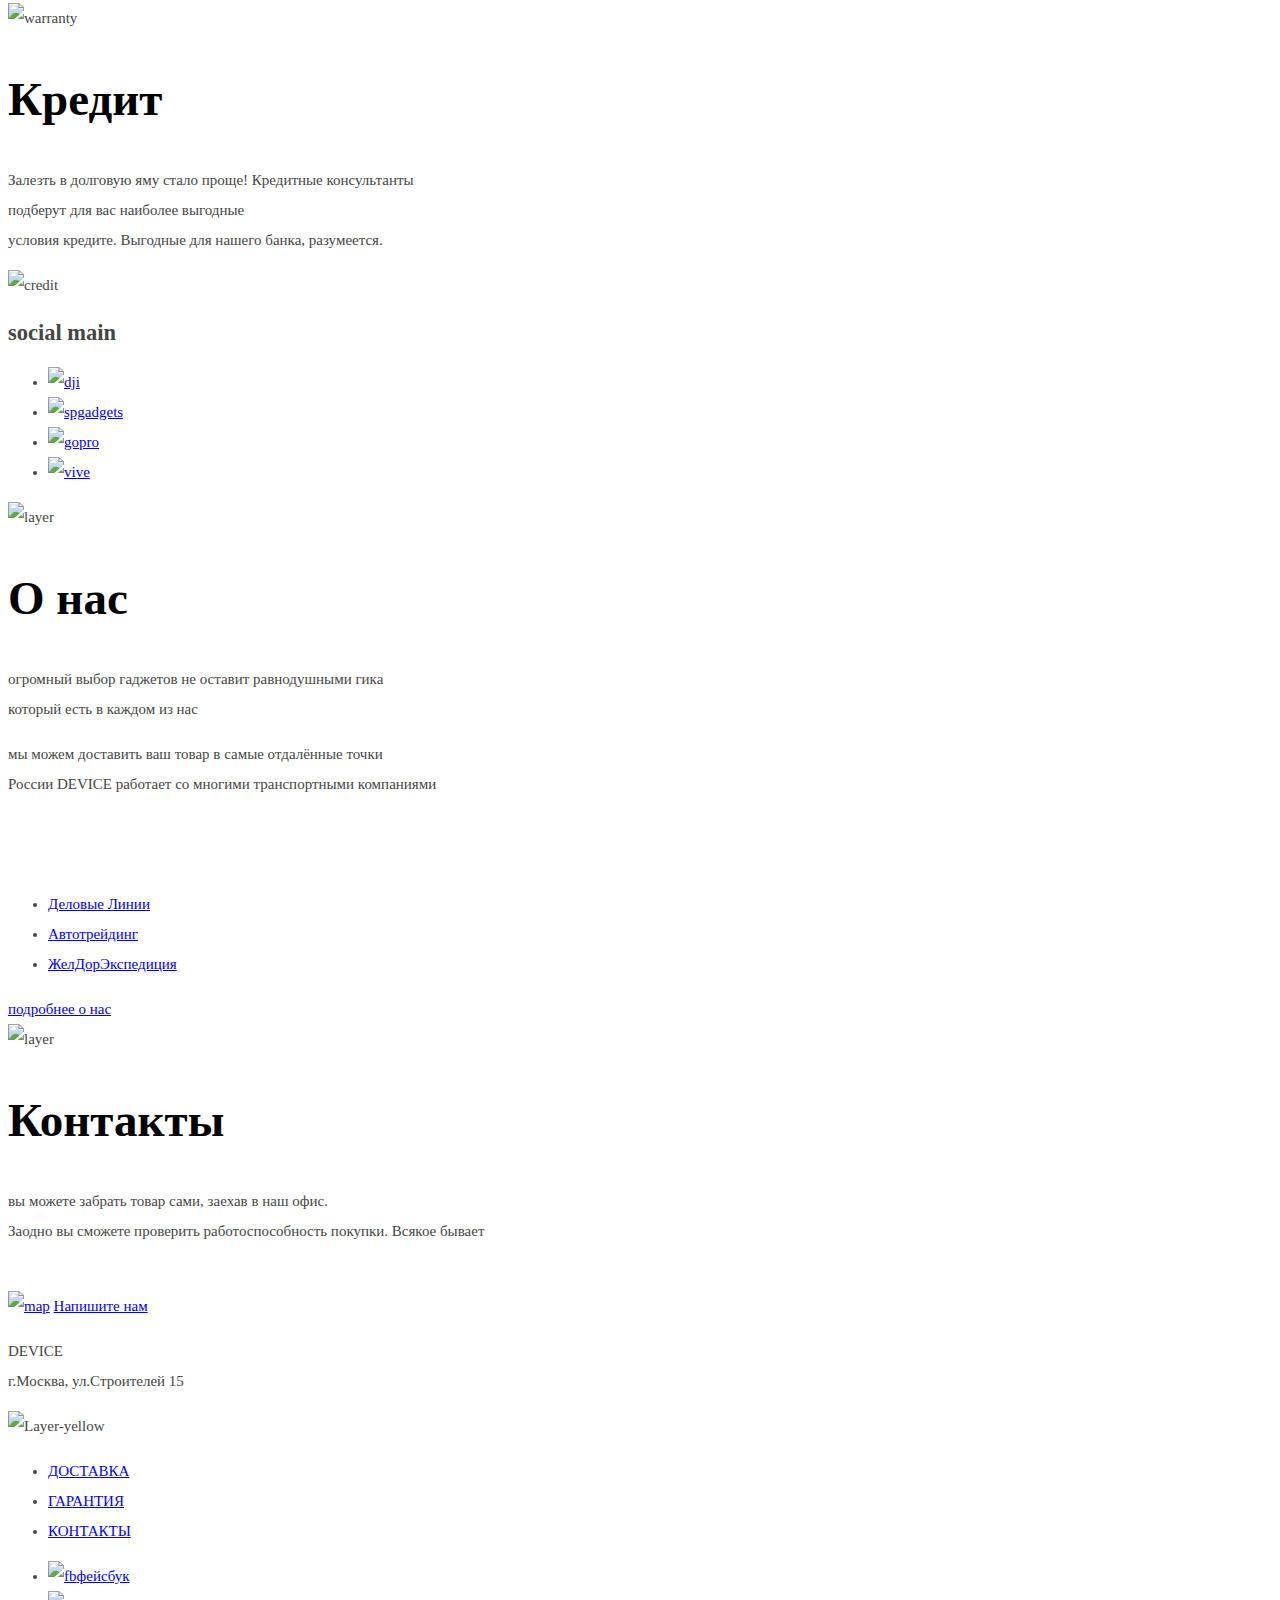
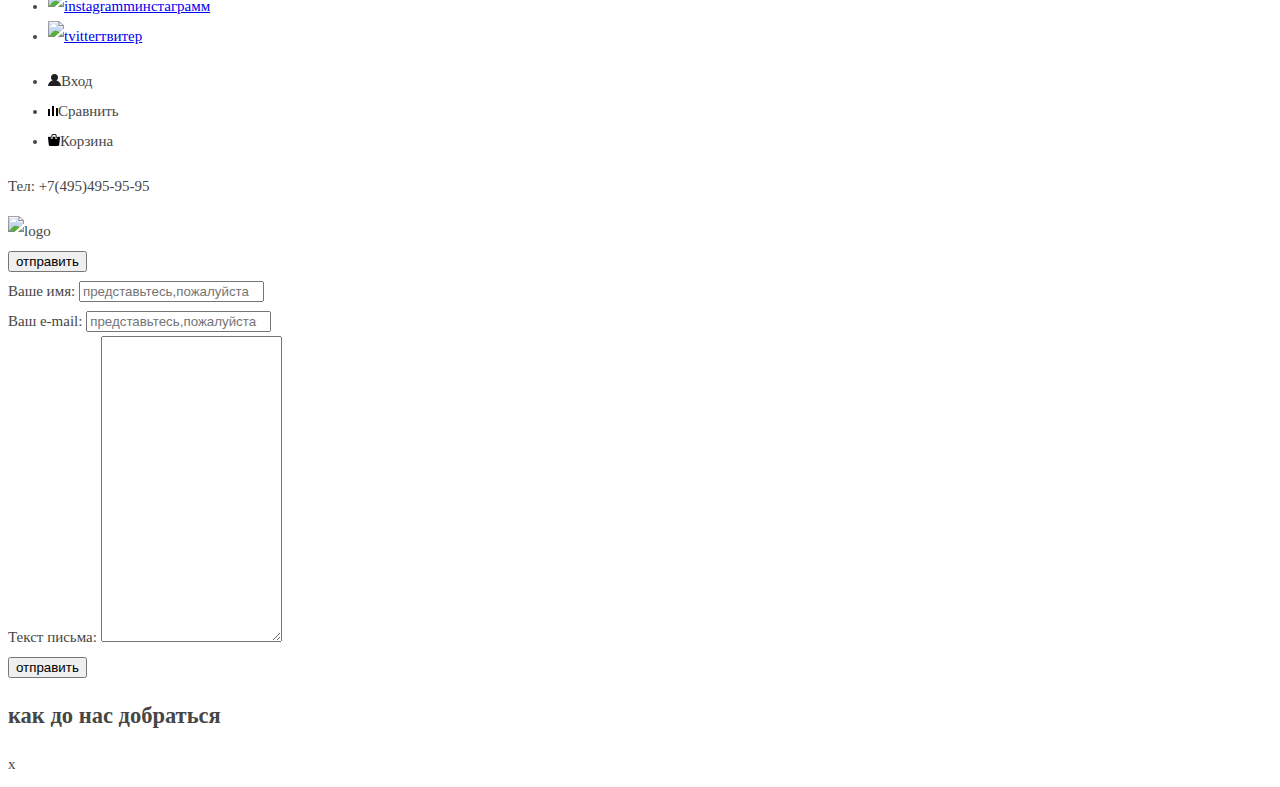
==== commit 28e9258f: "img+css finel" ====
--- a/index.html
+++ b/index.html
@@ -10,7 +10,7 @@
     <header class="main-header">
 
         <div class="logo">
-            <img src="img/logo.png" width="164" height="36" alt="logo">
+            <span>DEVICE</span>
         </div>
 
         <nav class="site-navigation">
@@ -34,7 +34,7 @@
                 <li>
 
                     <a href="catalog.html">Каталог товаров</a>
-                    ><img src="img/plus.svg" width="16" height="16" alt="user">
+                    <img src="img/plus.svg" width="16" height="16" alt="user">
 
                     <div class="sub-menu">
                         <ul class="catalog-menu-item">
@@ -62,24 +62,71 @@
         <h1 class="visually-hidden">DEVISE</h1>
 
         <section class="slider-main">
-            <div>
-                <img src="item1.svg" width="250" height="150" alt="item1">
-            </div>
-            <div class="slider-write">
-                <p class="piar-item"><h2>Делай селфи как Бен Стиллер</h2></p>
-                <p class="product">Самая длинная палка для селфи доступна в нашем магазине<br>
-                восем(Восемь Карл!)метров длинной и весом всего 5 килограмм</p>
-                <ul class="slider-pager0">
-                    <li>1</li>
-                    <li>2</li>
-                    <li>3</li>
-                </ul>
-                <ul class="product-parametri">
-                    <li>8,5м<span>длинна палки</span></li>
-                    <li>5кг<span>вес палки</span></li>
-                    <li>карбон<span>материал</span></li>
-                </ul>
-
+
+            <div class="slide-1">
+                <div>
+                    <img src="img/slider-1.png" width="384" height="486" alt="slider-1">
+                </div>
+                <div class="slider-write">
+                    <p class="piar-item"><h2 class="h2">Делай селфи,<br>
+                    как Бен Стиллер</h2></p>
+                    <p class="product">Самая длинная палка для селфи доступна в нашем магазине<br>
+                    восем(Восемь Карл!)метров длинной и весом всего 5 килограмм</p>
+                    <ul class="slider-pager0">
+                        <li>1</li>
+                        <li>2</li>
+                        <li>3</li>
+                    </ul>
+                    <ul class="product-parametri">
+                        <li>8,5м<span>длинна палки</span></li>
+                        <li>5кг<span>вес палки</span></li>
+                        <li>карбон<span>материал</span></li>
+                    </ul>
+
+                </div>
+            </div>
+
+            <div class="slide-2">
+                <div>
+                    <img src="img/slider-2.png" width="345" height="485" alt="slider-2">
+                </div>
+                <div class="slider-write">
+                    <p class="piar-item"><h2 class="h2">Худеем<br>правильно!</h2></p>
+                    <p class="product">Мотивирущюие фитнес-браслеты помогут найти в себе силы<br>
+                        не пропускать занятия и соблюдать диету</p>
+                    <ul class="slider-pager0">
+                        <li>1</li>
+                        <li>2</li>
+                        <li>3</li>
+                    </ul>
+                    <ul class="product-parametri">
+                        <li>48 часов</li>
+                        <li>без подзарядки</li>
+                    </ul>
+
+                </div>
+            </div>
+
+            <div class="slide-3">
+                <div>
+                    <img src="img/slider-3.png" width="526" height="334" alt="slider-3">
+                </div>
+                <div class="slider-write">
+                    <p class="piar-item"><h2 class="h2">Порхает как бабочка,<br>
+                        жалит как пчела!</h2></p>
+                    <p class="product">Этот обычный, на первый  взгял, квадрокоптер оснащён<br>
+                        мощным лазером, замаскированным под стандартную камеру.</p>
+                    <ul class="slider-pager0">
+                        <li>1</li>
+                        <li>2</li>
+                        <li>3</li>
+                    </ul>
+                    <ul class="product-parametri">
+                        <li>800 м<span>дальность полёта</span></li>
+                        <li>50м<span>радиус поражения</span></li>
+                    </ul>
+
+                </div>
             </div>
 
         </section>
@@ -87,10 +134,10 @@
         <section class="categories-main">
 
             <h2 class="visually-hidden">catalog-categories</h2>
-            <ul class="categories"><!-- поменять по примеру первого абзаца-->
-                <li class="categories-item">
-                    <a class="categories-item-image" href="#">
-                        <img src="#" width="50" height="50" alt="Виртуальная реальность">
+            <ul class="categories">
+                <li class="categories-item">
+                    <a class="categories-item-image" href="#">
+                        <img src="img/popular-1.png" width="97" height="55" alt="Виртуальная реальность">
                         <p class="categories-item-text">
                             Виртуальная реальность
                         </p>
@@ -98,7 +145,7 @@
                 </li>
                 <li class="categories-item">
                     <a class="categories-item-image" href="#">
-                        <img src="#" width="50" height="50" alt="Моноподы для селфи">
+                        <img src="img/popular-2.png" width="86" height="117" alt="Моноподы для селфи">
                         <p class="categories-item-text">
                             Моноподы для селфи
                         </p>
@@ -106,7 +153,7 @@
                 </li>
                 <li class="categories-item">
                     <a class="categories-item-image" href="#">
-                        <img src="#" width="50" height="50" alt="Экшн камеры">
+                        <img src="img/popular-3.png" width="71" height="87" alt="Экшн камеры">
                         <p class="categories-item-text">
                             Экшн камеры
                         </p>
@@ -114,7 +161,7 @@
                 </li>
                 <li class="categories-item">
                     <a class="categories-item-image" href="#">
-                        <img src="#" width="50" height="50" alt="Фитенс браслеты">
+                        <img src="img/popular-4.png" width="107" height="65" alt="Фитенс браслеты">
                         <p class="categories-item-text">
                             Фитенс браслеты
                         </p>
@@ -122,7 +169,7 @@
                 </li>
                 <li class="categories-item">
                     <a class="categories-item-image" href="#">
-                        <img src="#" width="50" height="50" alt="Умные часы">
+                        <img src="img/popular-5.png" width="56" height="98" alt="Умные часы">
                         <p class="categories-item-text">
                             Умные часы
                         </p>
@@ -130,7 +177,7 @@
                 </li>
                 <li class="categories-item">
                     <a class="categories-item-image" href="#">
-                        <img src="#" width="50" height="50" alt="Квадрокоптеры">
+                        <img src="img/popular-6.png" width="132" height="69" alt="Квадрокоптеры">
                         <p class="categories-item-text">
                             Виртуальная реальность
                         </p>
@@ -147,12 +194,26 @@
                 <li><a class="guarantee-switch btn" href="#">ГАРАНТИЯ</a></li>
                 <li><a class="credit-switch btn" href="#">КРЕДИТ</a></li>
             </ul>
-            <div class="services-text">
-                <h2>Доставка</h2>
+            <div class="services-text-1">
+                <h2 class="h2">Доставка</h2>
                 <p>Мы с удовольствием доставим ваш товар к вашему<br>
-                подьезду совершенно бесплатно!ведь мы
+                подьезду совершенно бесплатно!ведь мы<br>
                 неплохо заработаем поднимая его на ваш этаж</p>
-                <img src="run.svg" width="70" height="70" alt="run">
+                <img src="img/delivery.png" width="136" height="164" alt="delivery">
+            </div>
+            <div class="services-text-2">
+                <h2 class="h2">Гарантия</h2>
+                <p>Если из-за возгарания купленного у нас товара у вас сгорит дом-<br>
+                не переживайте мы выдадим вам новый.<br>
+                Товар, не дом, конечно же</p>
+                <img src="img/warranty.png" width="171" height="194" alt="warranty">
+            </div>
+            <div class="services-text-3">
+                <h2 class="h2">Кредит</h2>
+                <p>Залезть в долговую яму стало проще! Кредитные консультанты<br>
+                подберут для вас наиболее выгодные<br>
+                условия кредите. Выгодные для нашего банка, разумеется.</p>
+                <img src="img/credit.png" width="156" height="186" alt="credit">
             </div>
 
         </section>
@@ -164,22 +225,22 @@
                 <ul>
                     <li>
                         <a href="#">
-                            <img src="#" width="50" height="50" alt="dji">
+                            <img src="img/skin-1.png" width="260" height="100" alt="dji">
                         </a>
                     </li>
                     <li>
                         <a href="#">
-                            <img src="#" width="50" height="50" alt="spgadgets">
+                            <img src="img/skin-2.png" width="260" height="100" alt="spgadgets">
                         </a>
                     </li>
                     <li>
                         <a href="#">
-                            <img src="#" width="50" height="50" alt="gopro">
+                            <img src="img/skin-3.png" width="260" height="100" alt="gopro">
                         </a>
                     </li>
                     <li>
                         <a href="#">
-                            <img src="#" width="50" height="50" alt="vive">
+                            <img src="img/skin-4.png" width="260" height="100" alt="vive">
                         </a>
                     </li>
                 </ul>
@@ -188,8 +249,9 @@
         </section>
 
         <section class="informaition-main">
-
-            <h2>О нас</h2>
+            
+            <img src="img/Layer-black.png" width="80" height="7" alt="layer">
+            <h2 class="h2">О нас</h2>
             <p>огромный выбор гаджетов не оставит равнодушными гика<br>
             который есть в каждом из нас</p>
             <p>мы можем доставить ваш товар в самые отдалённые точки<br>
@@ -205,10 +267,11 @@
 
         <section class="contacts-main">
 
-            <h2>Контакты</h2>
+            <img src="img/Layer-black.png" width="80" height="7" alt="layer">
+            <h2 class="h2">Контакты</h2>
             <p>вы можете забрать товар сами, заехав в наш офис.<br>
             Заодно вы сможете проверить работоспособность покупки. Всякое бывает</p><br>
-            <a href="yandex.html"><img class="map-yandex" src="map.html" width="200" height="200" alt="map"></a>
+            <a href="yandex.html"><img class="map-yandex" src="img/map.jpg" width="560" height="222" alt="map"></a>
             <a class="post-site btn" href="#">Напишите нам</a>
 
         </section>
@@ -218,9 +281,10 @@
     <footer class="main-footer">
 
         <p class="contacts-footer">
-            DEVICE<br>
+            <span>DEVICE</span><br>
             г.Москва, ул.Строителей 15
         </p>
+        <img src="img/Layer-yellow.png" width="80" height="7" alt="Layer-yellow">
 
         <div class="social-footer">
             <ul class="social-one">
@@ -229,17 +293,17 @@
                 <li><a href="contacts.html">КОНТАКТЫ</a></li>
             </ul>
             <ul class="social-two">
-                <li><a class="social-button" href="#">фейсбук</a></li>
-                <li><a class="social-button" href="#">инстаграмм</a></li>
-                <li><a class="social-button" href="#">твитер</a></li>
+                <li><a class="social-button" href="#"><img src="img/fb.svg" width="32" height="32" alt="fb">фейсбук</a></li>
+                <li><a class="social-button" href="#"><img src="img/instagramm.svg" width="32" height="32" alt="instagramm">инстаграмм</a></li>
+                <li><a class="social-button" href="#"><img src="img/tvitter.svg" width="32" height="32" alt="tvitter">твитер</a></li>
             </ul>
         </div>
 
         <div class="footer-navigation">
             <ul class="user-navigation">
-                <li class="login-link">Вход</li>
-                <li class="liken">Сравнить</li>
-                <li class="basket">Корзина</li>
+                <li class="login-link"><img src="img/user.svg" width="13" height="12" alt="user">Вход</li>
+                <li class="liken"><img src="img/compare.svg" width="10" height="10" alt="compare">Сравнить</li>
+                <li class="basket"><img src="img/cart.svg" width="12" height="12" alt="cart">Корзина</li>
             </ul>
 
 
@@ -247,7 +311,7 @@
                 Тел: +7(495)495-95-95
             </p>
 
-            <img src="logo.svg" width="20" height="20" alt="logo">
+            <img src="img/logo-html.svg" width="27" height="35" alt="logo">
         </div>
 
     </footer>
--- a/css/style.css
+++ b/css/style.css
@@ -1,4 +1,35 @@
+body {
+    font-size: 15px;
+    line-height: 30px;
+    color: rgb(70, 70, 70);
+    font-weight: normal;
+    font-family: Myriad Pro;
+}
+
+.h2 {
+    font-size: 47px;
+    line-height: normal;
+    color: #000000;
+}
+
+.h3 {
+    font-size: 16px;
+    line-height: normal;
+    color: #000000;
+}
+
 .main-header {
     background: url("../img/background1.png") no-repeat 5px 10px;
     background-size: 1160px 186px;
+}
+
+.categories-item-image {
+    background: url("../img/background-catalog.png") no-repeat;
+    background-size: 160px 160px;
+
+}
+
+.services-main {
+    background: url("../img/background-services.png") no-repeat;
+    background-size: 1440px 288px;
 }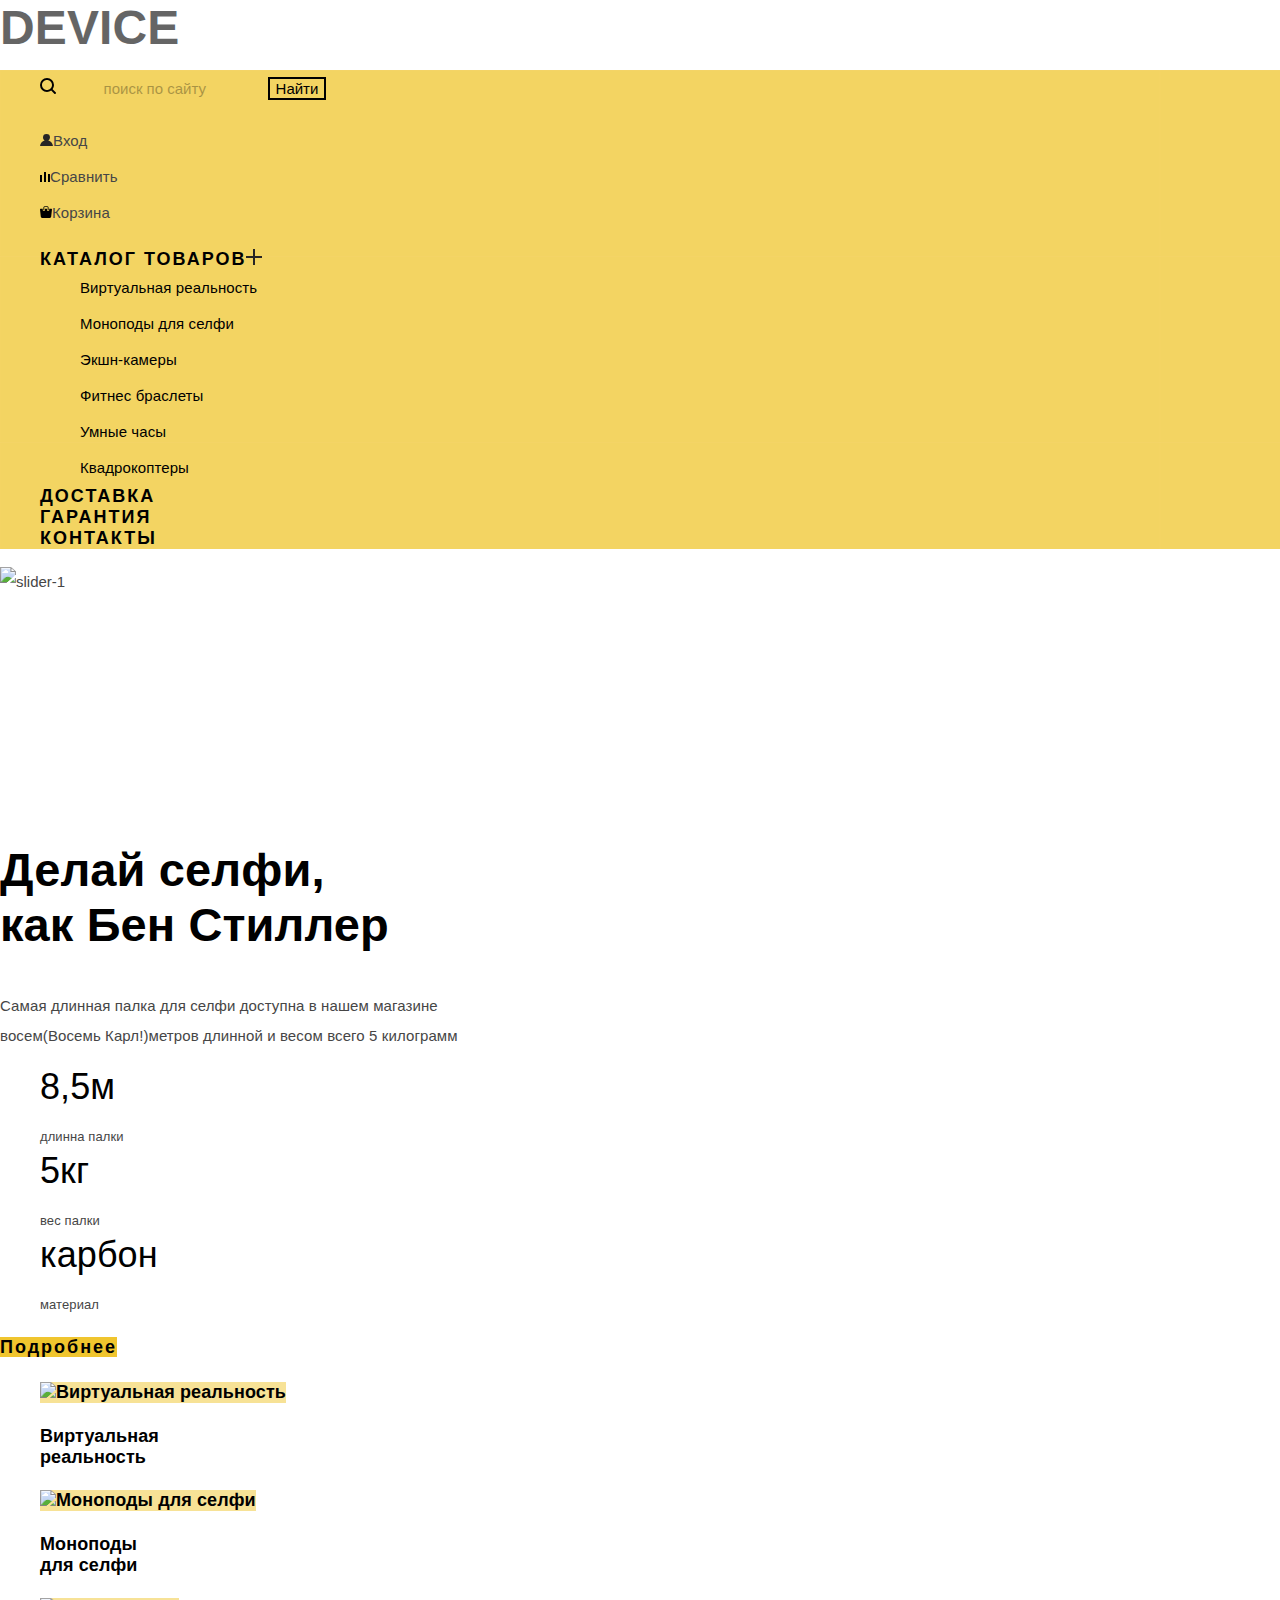
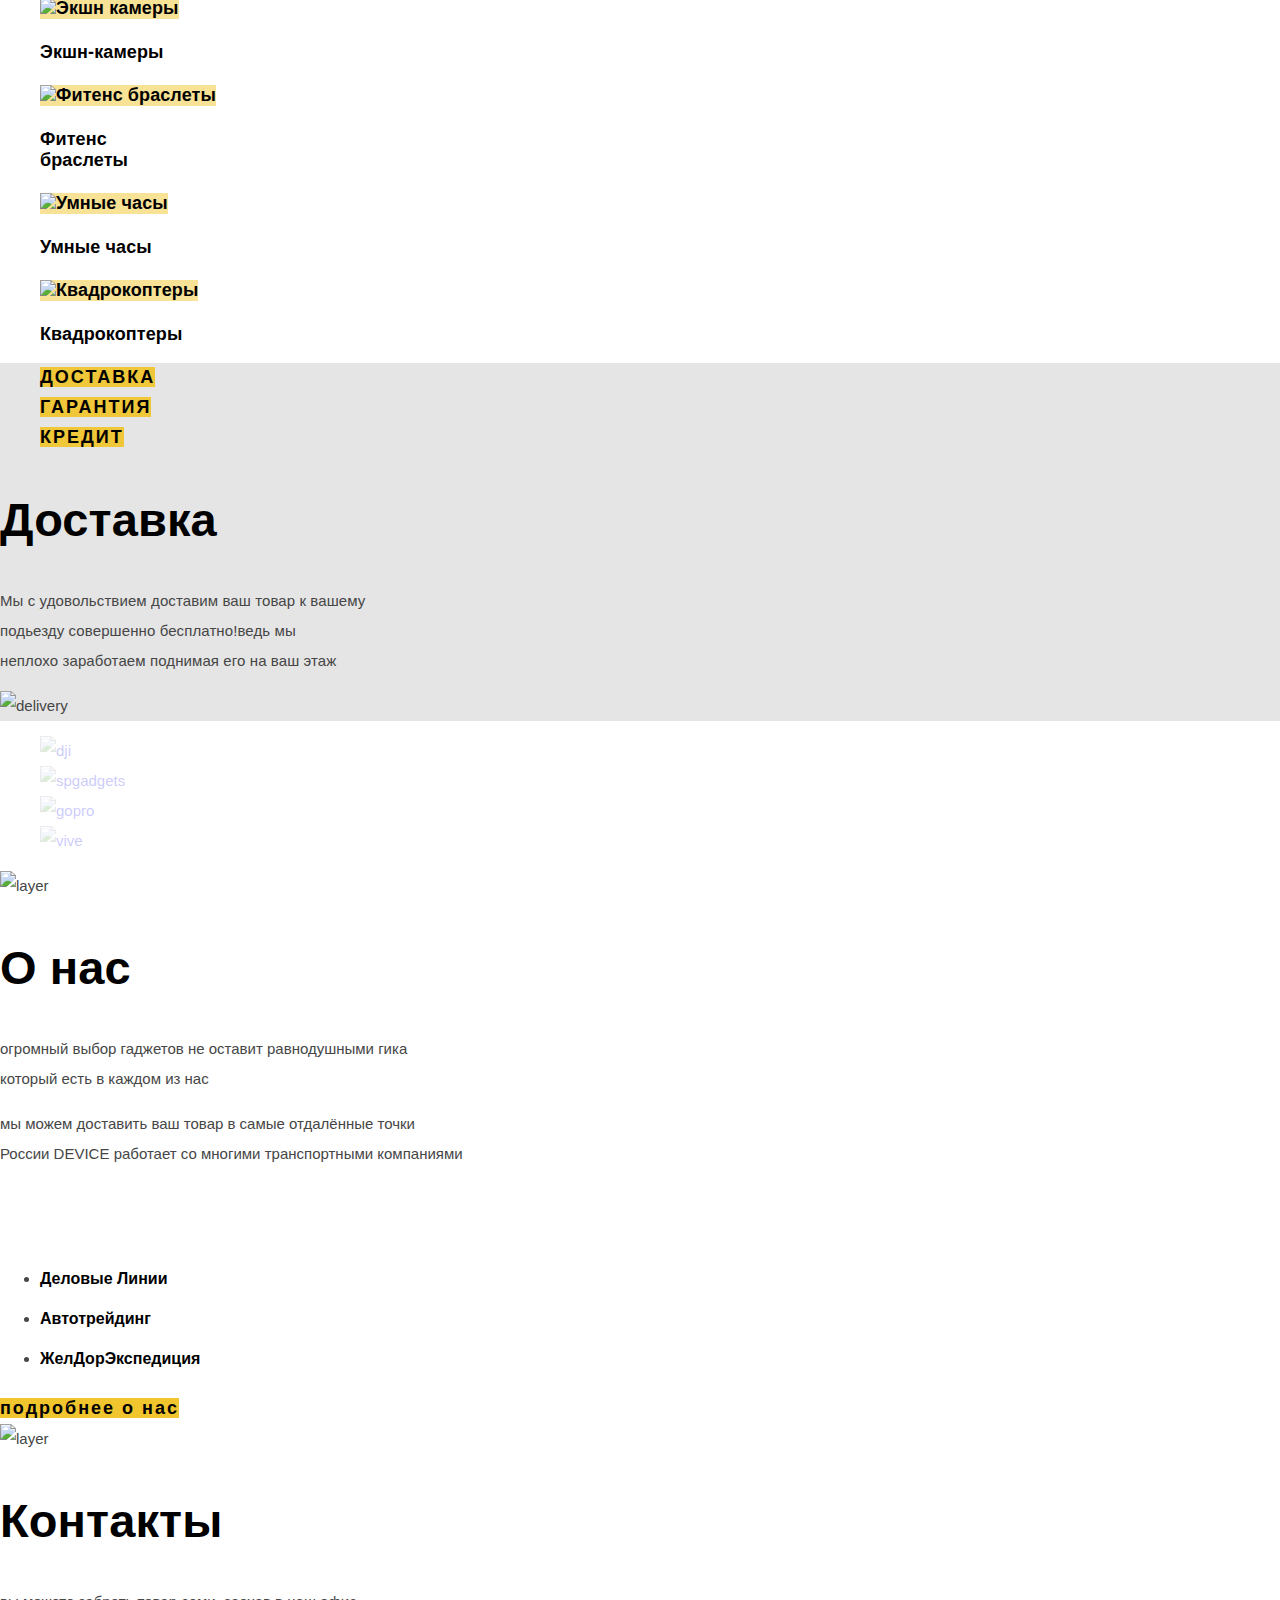
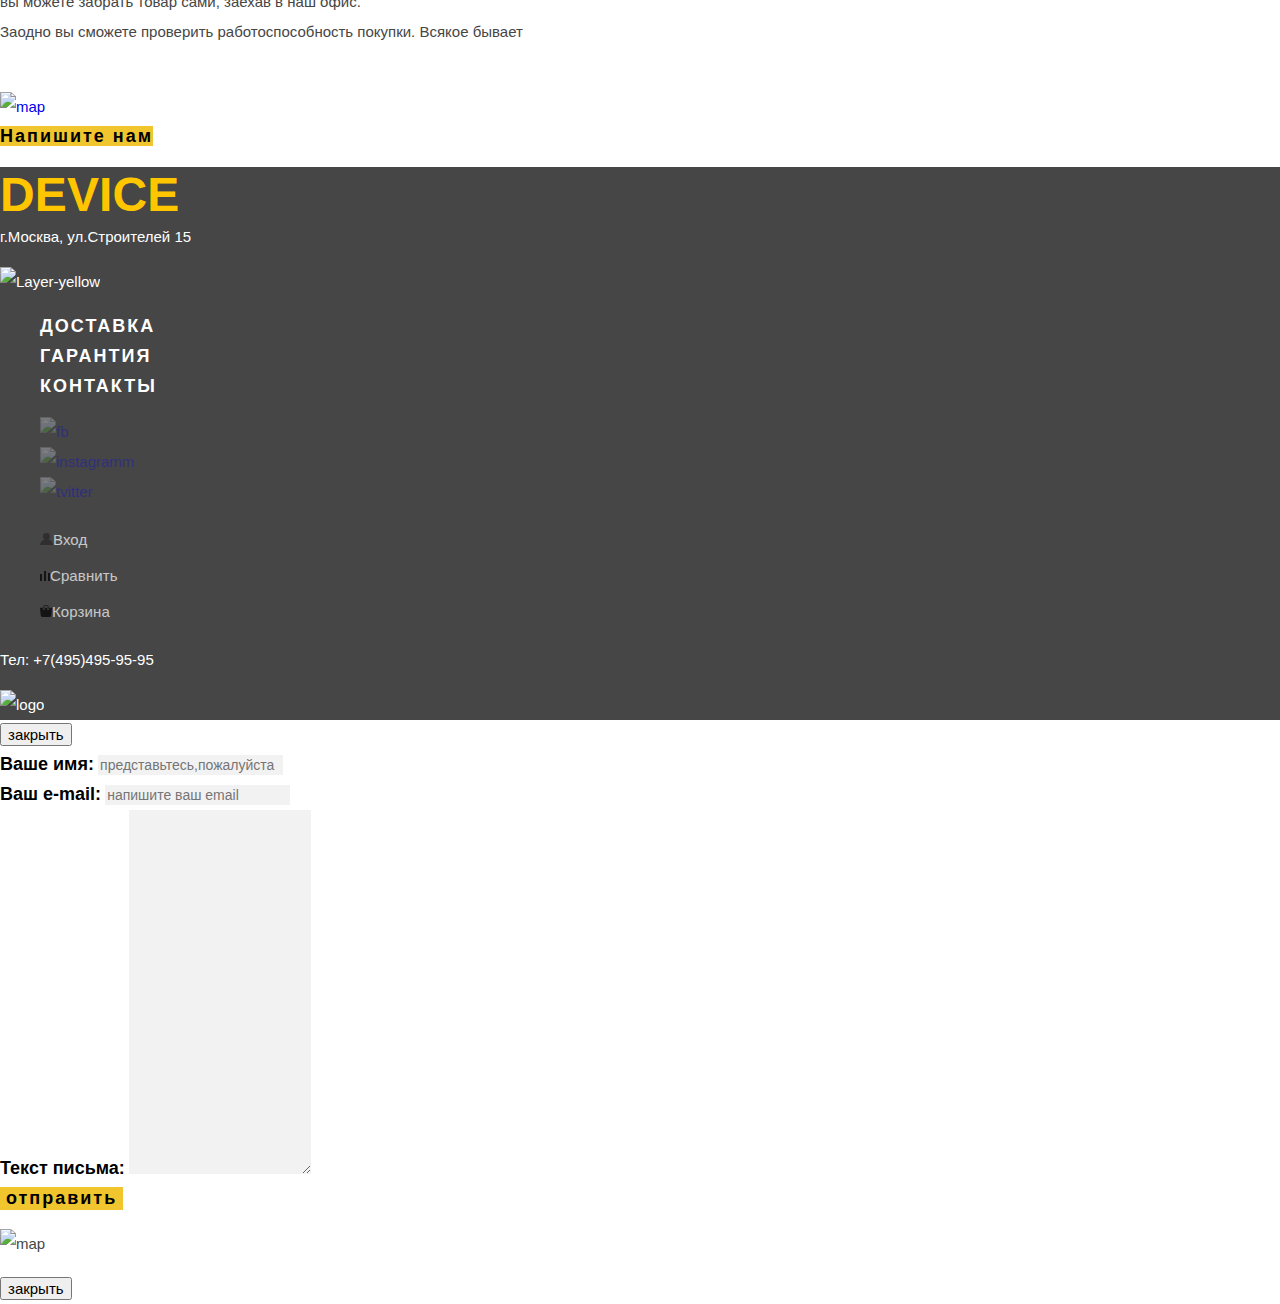
==== commit 693fb836: "basova9 stilizazi9 finel" ====
--- a/index.html
+++ b/index.html
@@ -1,40 +1,41 @@
 <!DOCTYPE html>
 <html lang="en">
 <head>
-    <link href="css/style.css" rel="stylesheet">
     <meta charset="UTF-8">
     <title>device</title>
+    <link href="https://fonts.googleapis.com/css?family=Open+Sans:300,400&amp;subset=cyrillic" rel="stylesheet">
+    <link href="css/normalize.css" rel="stylesheet">
+    <link href="css/style.css" rel="stylesheet">
 </head>
 <body>
 
     <header class="main-header">
 
         <div class="logo">
-            <span>DEVICE</span>
+            <span class="logo-size">DEVICE</span>
         </div>
 
         <nav class="site-navigation">
-
             <ul class="search-navigation">
                 <li class="search-site-navigation">
                     <form  class="search-form"  method="post" action="https://echo.htmlacademy.ru">
-                        <img src="img/search.svg" width="16" height="16" alt="user">
-                        <input type="search" name="search" id="search-feild" value="поиск по сайту">
-                        <label for="search-feild"></label>
-                        <button class="search-button" type="submit">найти</button>
+                        <img src="img/search.svg" width="16" height="16" alt="search">
+                        <label for="search-feild">
+                            <input type="search" name="search" id="search-feild" value="поиск по сайту">
+                        </label>
+                        <button class="search-button" type="submit">Найти</button>
                     </form>
                 </li>
             </ul>
             <ul class="user-navigation">
-                <li class="login-link"><img src="img/user.svg" width="13" height="12" alt="user">Вход</li>
-                <li class="liken"><img src="img/compare.svg" width="10" height="10" alt="compare">Сравнить</li>
-                <li class="basket"><img src="img/cart.svg" width="12" height="12" alt="cart">Корзина</li>
-            </ul>
-            <ul class="site-navigation">
+                <li class="login-link"><a href="#"><img src="img/user.svg" width="13" height="12" alt="user">Вход</a></li>
+                <li class="liken"><a href="#"><img src="img/compare.svg" width="10" height="10" alt="compare">Сравнить</a></li>
+                <li class="basket"><a href="#"><img src="img/cart.svg" width="12" height="12" alt="cart">Корзина</a></li>
+            </ul>
+            <ul class="catalog-navigation">
                 <li>
 
-                    <a href="catalog.html">Каталог товаров</a>
-                    <img src="img/plus.svg" width="16" height="16" alt="user">
+                    <a href="catalog.html">Каталог товаров<img src="img/plus.svg" width="16" height="16" alt="user"></a>
 
                     <div class="sub-menu">
                         <ul class="catalog-menu-item">
@@ -68,65 +69,58 @@
                     <img src="img/slider-1.png" width="384" height="486" alt="slider-1">
                 </div>
                 <div class="slider-write">
-                    <p class="piar-item"><h2 class="h2">Делай селфи,<br>
-                    как Бен Стиллер</h2></p>
-                    <p class="product">Самая длинная палка для селфи доступна в нашем магазине<br>
-                    восем(Восемь Карл!)метров длинной и весом всего 5 килограмм</p>
-                    <ul class="slider-pager0">
-                        <li>1</li>
-                        <li>2</li>
-                        <li>3</li>
+                    <span class="number">01</span>
+                    <h2>Делай селфи,<br>
+                    как Бен Стиллер</h2>
+                    <span class="product">Самая длинная палка для селфи доступна в нашем магазине<br>
+                    восем(Восемь Карл!)метров длинной и весом всего 5 килограмм</span>
+                    <ul class="product-parametri">
+                        <li>8,5м<br><span>длинна палки</span></li>
+                        <li>5кг<br><span>вес палки</span></li>
+                        <li>карбон<br><span>материал</span></li>
                     </ul>
-                    <ul class="product-parametri">
-                        <li>8,5м<span>длинна палки</span></li>
-                        <li>5кг<span>вес палки</span></li>
-                        <li>карбон<span>материал</span></li>
-                    </ul>
-
-                </div>
-            </div>
-
-            <div class="slide-2">
+                </div>
+            </div>
+
+            <div class="slide-2 visually-hidden">
                 <div>
                     <img src="img/slider-2.png" width="345" height="485" alt="slider-2">
                 </div>
                 <div class="slider-write">
-                    <p class="piar-item"><h2 class="h2">Худеем<br>правильно!</h2></p>
-                    <p class="product">Мотивирущюие фитнес-браслеты помогут найти в себе силы<br>
-                        не пропускать занятия и соблюдать диету</p>
-                    <ul class="slider-pager0">
-                        <li>1</li>
-                        <li>2</li>
-                        <li>3</li>
+                    <span class="number">02</span>
+                    <h2>Худеем<br>правильно!</h2>
+                    <span class="product">Мотивирущюие фитнес-браслеты помогут найти в себе силы<br>
+                        не пропускать занятия и соблюдать диету</span>
+                    <ul class="product-parametri">
+                        <li>48 часов<br><span>без подзарядки</span></li>
                     </ul>
-                    <ul class="product-parametri">
-                        <li>48 часов</li>
-                        <li>без подзарядки</li>
-                    </ul>
-
-                </div>
-            </div>
-
-            <div class="slide-3">
+                </div>
+            </div>
+
+            <div class="slide-3 visually-hidden">
                 <div>
                     <img src="img/slider-3.png" width="526" height="334" alt="slider-3">
                 </div>
                 <div class="slider-write">
-                    <p class="piar-item"><h2 class="h2">Порхает как бабочка,<br>
-                        жалит как пчела!</h2></p>
-                    <p class="product">Этот обычный, на первый  взгял, квадрокоптер оснащён<br>
-                        мощным лазером, замаскированным под стандартную камеру.</p>
-                    <ul class="slider-pager0">
-                        <li>1</li>
-                        <li>2</li>
-                        <li>3</li>
+                    <span class="number">03</span>
+                    <h2>Порхает как бабочка,<br>
+                        жалит как пчела!</h2>
+                    <span class="product">Этот обычный, на первый  взгял, квадрокоптер оснащён<br>
+                        мощным лазером, замаскированным под стандартную камеру.</span>
+                    <ul class="product-parametri">
+                        <li>800м<br><span>дальность полёта</span></li>
+                        <li>50м<br><span>радиус поражения</span></li>
                     </ul>
-                    <ul class="product-parametri">
-                        <li>800 м<span>дальность полёта</span></li>
-                        <li>50м<span>радиус поражения</span></li>
-                    </ul>
-
-                </div>
+                </div>
+            </div>
+
+            <div class="slider-main">
+                <a class="slider-info btn2" href="#">Подробнее</a>
+                <ul class="slider-pager visually-hidden">
+                    <li><button class="slider-pager1" type="button">1</button></li>
+                    <li><button class="slider-pager2" type="button">2</button></li>
+                    <li><button class="slider-pager3" type="button">3</button></li>
+                </ul>
             </div>
 
         </section>
@@ -139,7 +133,7 @@
                     <a class="categories-item-image" href="#">
                         <img src="img/popular-1.png" width="97" height="55" alt="Виртуальная реальность">
                         <p class="categories-item-text">
-                            Виртуальная реальность
+                            Виртуальная<br> реальность
                         </p>
                     </a>
                 </li>
@@ -147,7 +141,7 @@
                     <a class="categories-item-image" href="#">
                         <img src="img/popular-2.png" width="86" height="117" alt="Моноподы для селфи">
                         <p class="categories-item-text">
-                            Моноподы для селфи
+                            Моноподы<br> для селфи
                         </p>
                     </a>
                 </li>
@@ -155,7 +149,7 @@
                     <a class="categories-item-image" href="#">
                         <img src="img/popular-3.png" width="71" height="87" alt="Экшн камеры">
                         <p class="categories-item-text">
-                            Экшн камеры
+                            Экшн-камеры
                         </p>
                     </a>
                 </li>
@@ -163,7 +157,7 @@
                     <a class="categories-item-image" href="#">
                         <img src="img/popular-4.png" width="107" height="65" alt="Фитенс браслеты">
                         <p class="categories-item-text">
-                            Фитенс браслеты
+                            Фитенс<br> браслеты
                         </p>
                     </a>
                 </li>
@@ -179,7 +173,7 @@
                     <a class="categories-item-image" href="#">
                         <img src="img/popular-6.png" width="132" height="69" alt="Квадрокоптеры">
                         <p class="categories-item-text">
-                            Виртуальная реальность
+                            Квадрокоптеры
                         </p>
                     </a>
                 </li>
@@ -195,21 +189,21 @@
                 <li><a class="credit-switch btn" href="#">КРЕДИТ</a></li>
             </ul>
             <div class="services-text-1">
-                <h2 class="h2">Доставка</h2>
+                <h2>Доставка</h2>
                 <p>Мы с удовольствием доставим ваш товар к вашему<br>
                 подьезду совершенно бесплатно!ведь мы<br>
                 неплохо заработаем поднимая его на ваш этаж</p>
                 <img src="img/delivery.png" width="136" height="164" alt="delivery">
             </div>
-            <div class="services-text-2">
-                <h2 class="h2">Гарантия</h2>
+            <div class="services-text-2 visually-hidden">
+                <h2>Гарантия</h2>
                 <p>Если из-за возгарания купленного у нас товара у вас сгорит дом-<br>
                 не переживайте мы выдадим вам новый.<br>
                 Товар, не дом, конечно же</p>
                 <img src="img/warranty.png" width="171" height="194" alt="warranty">
             </div>
-            <div class="services-text-3">
-                <h2 class="h2">Кредит</h2>
+            <div class="services-text-3 visually-hidden">
+                <h2>Кредит</h2>
                 <p>Залезть в долговую яму стало проще! Кредитные консультанты<br>
                 подберут для вас наиболее выгодные<br>
                 условия кредите. Выгодные для нашего банка, разумеется.</p>
@@ -223,22 +217,22 @@
             <h2 class="visually-hidden">social main</h2>
             <div class="social-skins">
                 <ul>
-                    <li>
+                    <li class="opacity">
                         <a href="#">
                             <img src="img/skin-1.png" width="260" height="100" alt="dji">
                         </a>
                     </li>
-                    <li>
+                    <li class="opacity">
                         <a href="#">
                             <img src="img/skin-2.png" width="260" height="100" alt="spgadgets">
                         </a>
                     </li>
-                    <li>
+                    <li class="opacity">
                         <a href="#">
                             <img src="img/skin-3.png" width="260" height="100" alt="gopro">
                         </a>
                     </li>
-                    <li>
+                    <li class="opacity">
                         <a href="#">
                             <img src="img/skin-4.png" width="260" height="100" alt="vive">
                         </a>
@@ -251,7 +245,7 @@
         <section class="informaition-main">
             
             <img src="img/Layer-black.png" width="80" height="7" alt="layer">
-            <h2 class="h2">О нас</h2>
+            <h2>О нас</h2>
             <p>огромный выбор гаджетов не оставит равнодушными гика<br>
             который есть в каждом из нас</p>
             <p>мы можем доставить ваш товар в самые отдалённые точки<br>
@@ -261,18 +255,18 @@
                 <li><a href="#">Автотрейдинг</a></li>
                 <li><a href="#">ЖелДорЭкспедиция</a></li>
             </ul>
-            <a class="informaition-site btn" href="#">подробнее о нас</a>
+            <a class="informaition-site btn2" href="#">подробнее о нас</a>
 
         </section>
 
         <section class="contacts-main">
 
             <img src="img/Layer-black.png" width="80" height="7" alt="layer">
-            <h2 class="h2">Контакты</h2>
+            <h2>Контакты</h2>
             <p>вы можете забрать товар сами, заехав в наш офис.<br>
             Заодно вы сможете проверить работоспособность покупки. Всякое бывает</p><br>
-            <a href="yandex.html"><img class="map-yandex" src="img/map.jpg" width="560" height="222" alt="map"></a>
-            <a class="post-site btn" href="#">Напишите нам</a>
+            <a href="yandex.html"><img class="map-yandex" src="img/map.jpg" width="560" height="222" alt="map"></a><br>
+            <a class="post-site btn2" href="#">Напишите нам</a>
 
         </section>
 
@@ -281,7 +275,7 @@
     <footer class="main-footer">
 
         <p class="contacts-footer">
-            <span>DEVICE</span><br>
+            <span class="logo-footer">DEVICE</span><br>
             г.Москва, ул.Строителей 15
         </p>
         <img src="img/Layer-yellow.png" width="80" height="7" alt="Layer-yellow">
@@ -293,17 +287,35 @@
                 <li><a href="contacts.html">КОНТАКТЫ</a></li>
             </ul>
             <ul class="social-two">
-                <li><a class="social-button" href="#"><img src="img/fb.svg" width="32" height="32" alt="fb">фейсбук</a></li>
-                <li><a class="social-button" href="#"><img src="img/instagramm.svg" width="32" height="32" alt="instagramm">инстаграмм</a></li>
-                <li><a class="social-button" href="#"><img src="img/tvitter.svg" width="32" height="32" alt="tvitter">твитер</a></li>
+                <li>
+                    <a class="social-button" href="#"><img src="img/fb.svg" width="32" height="32" alt="fb">
+                        <span class="visually-hidden">фейсбук</span>
+                    </a>
+                </li>
+                <li>
+                    <a class="social-button" href="#"><img src="img/vk.svg" width="32" height="32" alt="instagramm">
+                        <span class="visually-hidden">инстаграмм</span>
+                    </a>
+                </li>
+                <li>
+                    <a class="social-button" href="#"><img src="img/twitter.svg" width="32" height="32" alt="tvitter">
+                        <span class="visually-hidden">твитер</span>
+                    </a>
+                </li>
             </ul>
         </div>
 
         <div class="footer-navigation">
-            <ul class="user-navigation">
-                <li class="login-link"><img src="img/user.svg" width="13" height="12" alt="user">Вход</li>
-                <li class="liken"><img src="img/compare.svg" width="10" height="10" alt="compare">Сравнить</li>
-                <li class="basket"><img src="img/cart.svg" width="12" height="12" alt="cart">Корзина</li>
+            <ul class="user-navigation-footer">
+                <li class="login-link">
+                    <a href=""><img src="img/user.svg" width="13" height="12" alt="user">Вход</a>
+                </li>
+                <li class="liken"><a href="">
+                    <img src="img/compare.svg" width="10" height="10" alt="compare">Сравнить</a>
+                </li>
+                <li class="basket"><a href="">
+                    <img src="img/cart.svg" width="12" height="12" alt="cart">Корзина</a>
+                </li>
             </ul>
 
 
@@ -311,14 +323,16 @@
                 Тел: +7(495)495-95-95
             </p>
 
-            <img src="img/logo-html.svg" width="27" height="35" alt="logo">
+            <div class="logotip">
+                <img src="img/logo-html.svg" width="27" height="35" alt="logo">
+            </div>
         </div>
 
     </footer>
 
    <section class="write-us">
 
-       <button class="close">отправить</button>
+       <button class="close">закрыть</button>
 
        <form class="write-us-site" action="https://echo.htmlacademy.ru" method="post">
 
@@ -328,13 +342,13 @@
            </div>
            <div class="input-wrap">
                <label for="mail">Ваш e-mail:</label>
-               <input class="mail-write" type="text" name="e-mail" id="mail" placeholder="представьтесь,пожалуйста">
+               <input class="mail-write" type="text" name="e-mail" id="mail" placeholder="напишите ваш email">
            </div>
            <div class="input-wrap">
                <label for="text">Текст письма:</label>
-               <textarea name="text-type" id="text" rows="20" cols="20" value="В свободной форме"></textarea>
+               <textarea name="text-type" type="text" id="text" rows="20" cols="20" value="В свободной форме"></textarea>
            </div>
-           <button class="btn" type="submit">отправить</button>
+           <button class="btn2" type="submit">отправить</button>
 
        </form>
 
@@ -342,8 +356,11 @@
 
     <section class="map-popup">
 
-        <h2 class="visually-hidden">как до нас добраться</h2>
-        <span class="map-yandex">x</span>
+        <h2 class="visually-hidden">Как до нас добраться</h2>
+        <p>
+            <img class="map-yandex" src="img/map.jpg" width="560" height="222" alt="map">
+        </p>
+        <button class="modal-close" type="button">закрыть</button>
 
     </section>
 
--- a/css/style.css
+++ b/css/style.css
@@ -1,35 +1,481 @@
+/* подключение шрифтов*/
+@font-face {
+    font-family: 'gilroyextrabold';
+    src: url('../fonts/gilroyextrabold-webfont.woff2') format('woff2'),
+    url('../fonts/gilroyextrabold-webfont.woff') format('woff');
+    font-weight: normal;
+    font-style: normal;
+
+}
+
+@font-face {
+    font-family: 'gilroylight';
+    src: url('../fonts/gilroylight-webfont.woff2') format('woff2'),
+    url('../fonts/gilroylight-webfont.woff') format('woff');
+    font-weight: normal;
+    font-style: normal;
+}
+/* подключение шрифтов*/
+
 body {
+    margin: 0;
+    padding: 0;
+
+    font-family: "Open Sans Light","Arial", sans-serif;
     font-size: 15px;
     line-height: 30px;
-    color: rgb(70, 70, 70);
     font-weight: normal;
-    font-family: Myriad Pro;
-}
-
-.h2 {
+    color: #464646;
+    text-transform: none;
+
+    background-color: #ffffff;
+}
+
+a {
+    text-decoration: none;
+}
+
+/*header*/
+.logo {
+    font-family: "Gilroy ExtraBold", "Arial", sans-serif;
+    font-size: 48px;
+    line-height: normal;
+    font-weight: 700;
+    letter-spacing: 0.1px;
+    color: #000000;
+}
+
+.logo:hover {
+    opacity: 0.6;
+}
+
+.logo:active {
+    opacity: 0.3;
+}
+
+.site-navigation {
+    background-color: #f7e296;
+    background-image: url("../img/background1.png");
+    background-repeat: repeat;
+}
+
+.search-form input {
+    font: inherit;
+    text-align: center;
+
+    opacity: 0.3;
+    background-color: #f7e296;
+    background-image: url("../img/background1.png");
+    border: none;
+}
+
+.search-form input:hover {
+    opacity: 0.6;
+}
+
+.search-button {
+    text-align: center;
+
+    background-color: #f7e296;
+    background-image: url("../img/background1.png");
+    border: 2px solid #000000;
+}
+
+.search-button:hover,
+.search-button:focus {
+    color: #ffffff;
+
+    background-color: #000000;
+    background-image: url("../img/background-button.png");
+}
+
+.search-button:active {
+    color: #6a6a6a;
+}
+
+.search-navigation,
+.user-navigation,
+.catalog-navigation,
+.sub-menu ul {
+    list-style: none;
+}
+
+.search-navigation,
+.user-navigation {
+    font-size: 15px;
+    line-height: 36px;
+    letter-spacing: 0.1px;
+}
+
+.user-navigation a{
+    color: #464646;
+}
+
+.user-navigation a:hover {
+    opacity: 0.6;
+}
+
+.user-navigation a:active {
+    opacity: 0.3;
+}
+
+.catalog-navigation {
+    font-family: "Gilroy ExtraBold", "Arial", sans-serif;
+    font-size: 18px;
+    line-height: normal;
+    font-weight: 700;
+    letter-spacing: 2px;
+    text-transform: uppercase;
+}
+
+.catalog-navigation a {
+    color: #000000;
+}
+
+.catalog-navigation a:hover {
+    opacity: 0.6;
+}
+
+.catalog-navigation a:active {
+    opacity: 0.3;
+}
+
+.catalog-menu-item {
+    font-family: "Open Sans Light","Arial", sans-serif;
+    font-size: 15px;
+    line-height: 36px;
+    font-weight: normal;
+    letter-spacing: 0.1px;
+    color: #464646;
+    text-transform: none;
+}
+/*header*/
+
+/*main*/
+.number {
+    font-family: "Gilroy ExtraBold", "Arial", sans-serif;
+    font-size: 179.2px;
+    line-height: normal;
+    font-weight: 700;
+    letter-spacing: 0.1px;
+    color: #ffffff;
+}
+
+.slider-write h2 {
+    font-family: "Gilroy ExtraBold", "Arial", sans-serif;
     font-size: 47px;
     line-height: normal;
-    color: #000000;
-}
-
-.h3 {
+    font-weight: 700;
+    letter-spacing: 0.1px;
+    color: #000000;
+}
+
+.product {
+    letter-spacing: 0.1px;
+}
+
+.product-parametri {
+    list-style: none;
+}
+
+.product-parametri li {
+    font-family: "Gilroy Light", "Arial", sans-serif;
+    font-size: 36px;
+    line-height: normal;
+    letter-spacing: 0.1px;
+    color: #000000;
+}
+
+.product-parametri span {
+    font-family: "Open Sans Light","Arial", sans-serif;
+    font-size: 13px;
+    line-height: 20px;
+    letter-spacing: 0.1px;
+    color: #464646;
+}
+
+.btn2 {
+    font-family: "Gilroy ExtraBold", "Arial", sans-serif;
+    font-size: 18px;
+    line-height: normal;
+    font-weight: 700;
+    letter-spacing: 2px;
+    color: #000000;
+
+    background-color: #f0c52e;
+}
+
+.btn2:hover,
+.btn2:focus {
+    opacity: 0.6;
+}
+
+.btn2:active {
+    opacity: 0.3;
+}
+
+.slider-pager {
+    list-style: none;
+}
+
+.categories-main ul {
+    list-style: none;
+}
+
+.categories-main a {
+    font-family: "Gilroy ExtraBold", "Arial", sans-serif;
+    font-size: 18px;
+    line-height: normal;
+    font-weight: 700;
+    letter-spacing: 0.1px;
+    color: #000000;
+}
+
+.categories-main img {
+    background-color: #f7e296;
+}
+
+.categories-item:active {
+    opacity: 0.3;
+}
+
+.categories-main img:hover,
+.categories-main img:focus,
+.categories-main img:hover:active {
+    background-color: #f0c52e;
+}
+
+.services-main {
+    background-color: #e5e5e5;
+    background-image: url("../img/background-services.png");
+    background-repeat: repeat;
+}
+
+.services-switch {
+    list-style: none;
+}
+
+.services-switch a {
+    font-family: "Gilroy ExtraBold", "Arial", sans-serif;
+    font-size: 18px;
+    line-height: normal;
+    font-weight: 700;
+    letter-spacing: 2px;
+    color: #000000;
+    text-align: center;
+
+    background-color: #efc739;
+}
+
+.btn:hover {
+    opacity: 0.6;
+}
+
+.btn:active {
+    color: #f7e184;
+    background-color: #000000;
+}
+
+.services-main h2 {
+    font-family: "Gilroy ExtraBold", "Arial", sans-serif;
+    font-size: 47px;
+    line-height: normal;
+    font-weight: 700;
+    letter-spacing: 0.1px;
+    color: #000000;
+}
+
+.services-main p {
+    letter-spacing: 0.1px;
+}
+
+.social-skins ul {
+    list-style: none;
+}
+
+.opacity {
+    opacity: 0.2;
+}
+
+.opacity:hover {
+    opacity: 1;
+}
+
+.informaition-main h2,
+.contacts-main h2 {
+    font-family: "Gilroy ExtraBold", "Arial", sans-serif;
+    font-size: 47px;
+    line-height: normal;
+    font-weight: 700;
+    letter-spacing: 0.1px;
+    color: #000000;
+}
+
+.informaition-item a{
+    font-family: "Gilroy ExtraBold", "Arial", sans-serif;
     font-size: 16px;
-    line-height: normal;
-    color: #000000;
-}
-
-.main-header {
-    background: url("../img/background1.png") no-repeat 5px 10px;
-    background-size: 1160px 186px;
-}
-
-.categories-item-image {
-    background: url("../img/background-catalog.png") no-repeat;
-    background-size: 160px 160px;
-
-}
-
-.services-main {
-    background: url("../img/background-services.png") no-repeat;
-    background-size: 1440px 288px;
+    line-height: 40px;
+    font-weight: 700;
+    color: #000000;
+}
+
+.informaition-item a:hover {
+    text-decoration: underline;
+}
+
+/*main*/
+
+/*footer*/
+.main-footer {
+    color: #ffffff;
+
+    background-color: #464646;
+    background-image: url("../img/background-footer.png");
+    background-repeat: repeat;
+}
+
+.logo-footer {
+    font-family: "Gilroy ExtraBold", "Arial", sans-serif;
+    font-size: 48px;
+    line-height: normal;
+    font-weight: 700;
+    letter-spacing: 0.1px;
+    color: #ffc600;
+}
+
+.logo-footer:hover,
+.logo-footer:focus {
+    opacity: 0.6;
+}
+
+.logo-footer:active {
+    opacity: 0.3;
+}
+
+.social-one {
+    list-style: none;
+}
+
+.social-one a {
+    font-family: "Gilroy ExtraBold", "Arial", sans-serif;
+    font-size: 18px;
+    line-height: normal;
+    font-weight: 700;
+    letter-spacing: 2px;
+    color: #ffffff;
+}
+
+.social-one a:hover,
+.social-one a:focus {
+    opacity: 0.6;
+}
+
+.social-one a:active {
+    opacity: 0.3;
+}
+
+.social-two {
+    list-style: none;
+}
+
+.social-button {
+    opacity: 0.3;
+}
+
+.social-button:hover,
+.social-button:focus {
+    opacity: 0.6;
+}
+
+.social-button:active {
+    opacity: 0.1;
+}
+
+.user-navigation-footer {
+    list-style: none;
+}
+
+.user-navigation-footer a{
+    font-size: 15px;
+    line-height: 36px;
+    letter-spacing: 0.1px;
+    color: #ffffff;
+    opacity: 0.7;
+}
+
+.user-navigation-footer a:hover,
+.user-navigation-footer a:focus {
+    opacity: 1;
+}
+
+.user-navigation-footer a:active {
+    opacity: 0.3;
+}
+
+.logotip:hover,
+.logotip:focus {
+    opacity: 0.6;
+}
+
+.logotip:active {
+    opacity: 0.3;
+}
+/*footer*/
+
+/*form write-us*/
+
+.write-us-site button {
+    border: none;
+}
+
+.input-wrap label {
+    font-family: "Gilroy ExtraBold", "Arial", sans-serif;
+    font-size: 18px;
+    line-height: 18px;
+    font-weight: 700;
+    color: #000000;
+}
+
+.input-wrap input,
+.input-wrap textarea {
+    border: none;
+    background-color: #f2f2f2;
+}
+
+.input-wrap textarea,
+.input-wrap input[type="text"] {
+    font-family: "Open Sans Regular","Arial", sans-serif;
+    font-size: 14px;
+    line-height: 18px;
+    font-weight: normal;
+    color: #bababa;
+}
+
+.input-wrap input:hover,
+.input-wrap textarea:hover{
+    background-color: #eaeaea;
+}
+
+.input-wrap input:focus,
+.input-wrap textarea:focus {
+    background-color: #ffffff;
+    border: 2px sandybrown;
+}
+
+.input-wrap input:invalid,
+.input-wrap textarea:invalid {
+    background-color: #f6dada;
+}
+
+/*form write-us*/
+
+.visually-hidden {
+    position: absolute !important;
+    clip: rect(1px 1px 1px 1px); /* IE6, IE7 */
+    clip: rect(1px, 1px, 1px, 1px);
+    padding:0 !important;
+    border:0 !important;
+    height: 1px !important;
+    width: 1px !important;
+    overflow: hidden;
 }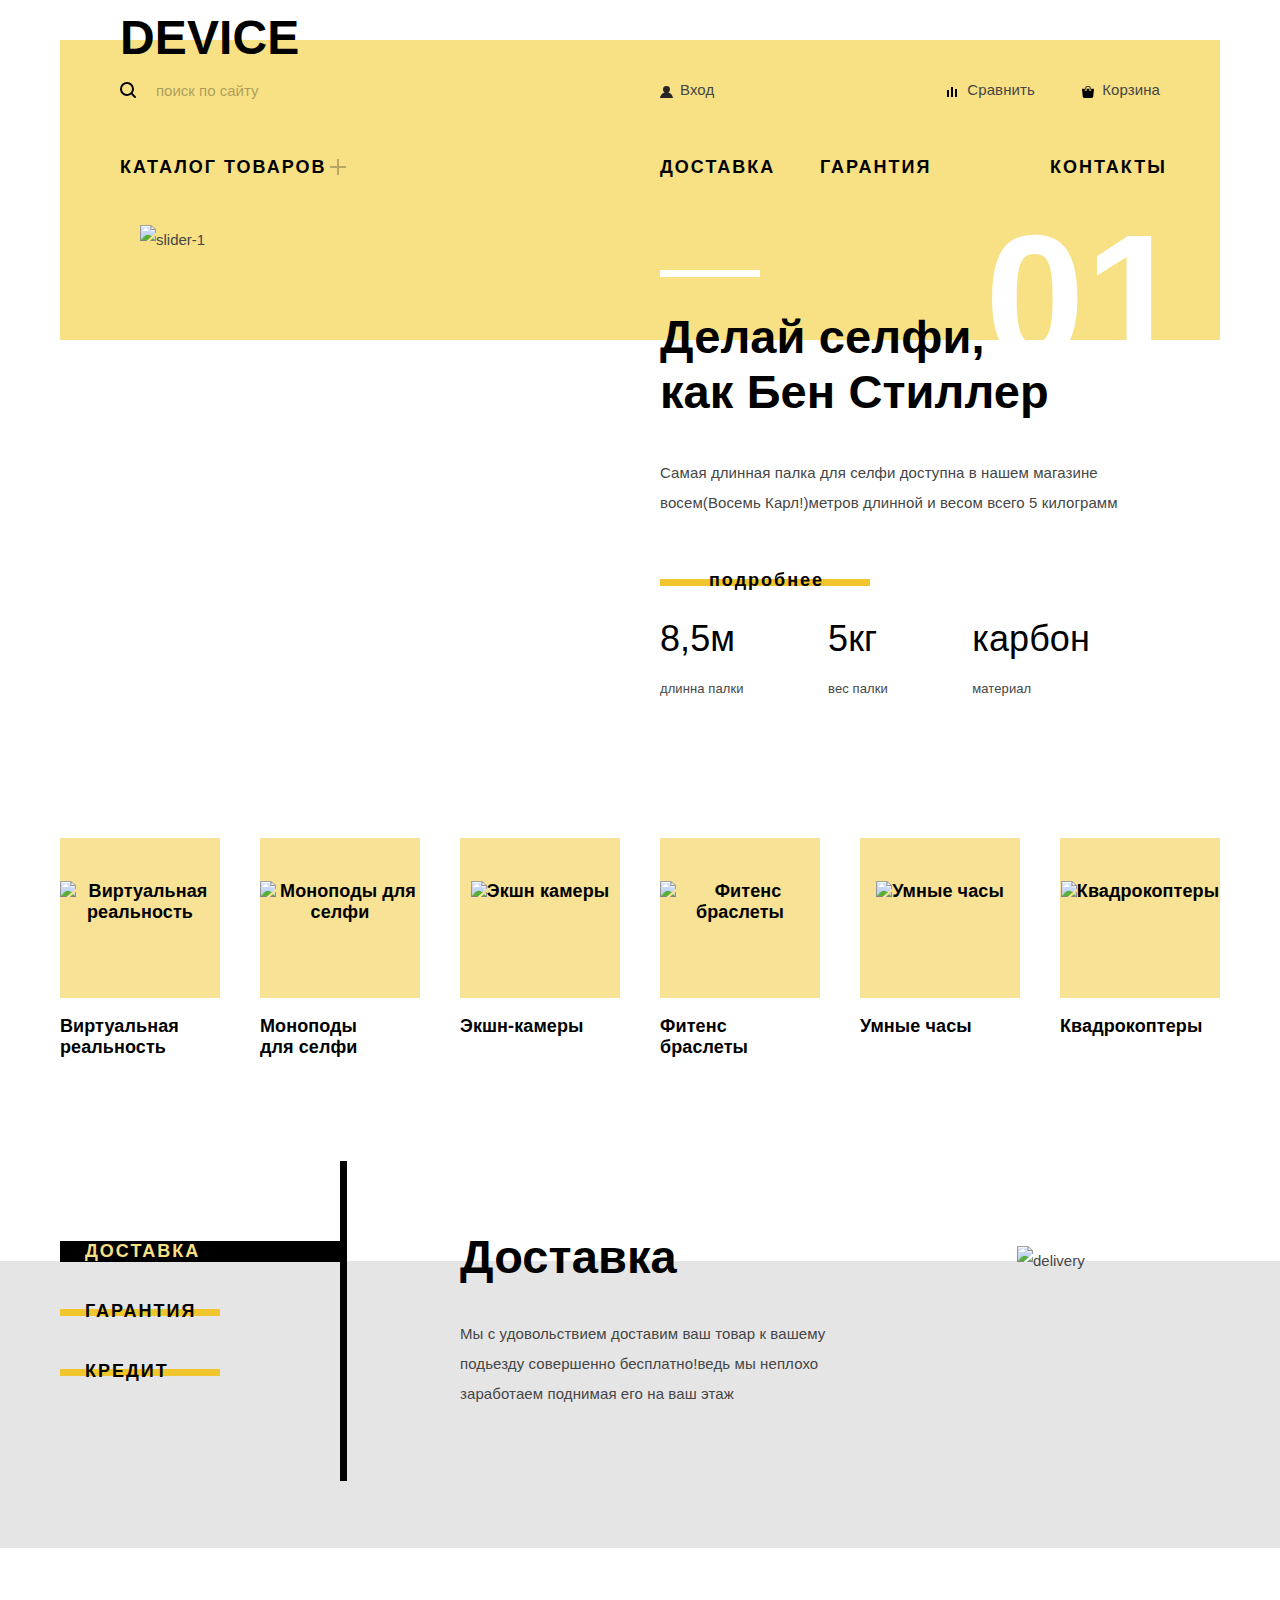
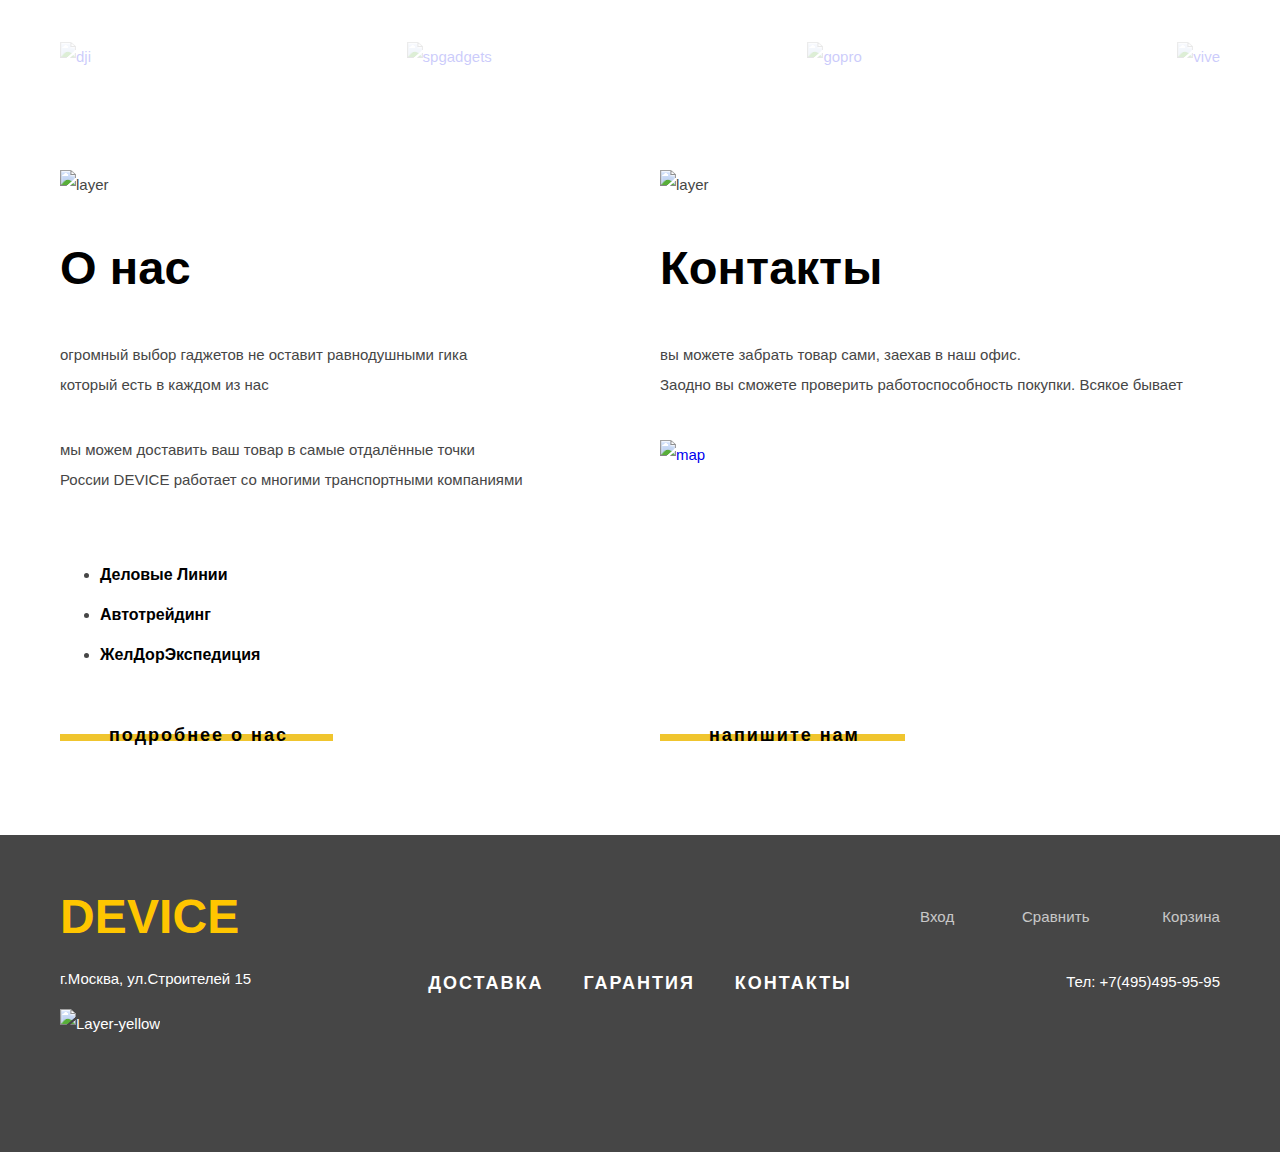
==== commit 0dc40e30: "FINEL SITE" ====
--- a/index.html
+++ b/index.html
@@ -10,128 +10,135 @@
 <body>
 
     <header class="main-header">
-
-        <div class="logo">
-            <span class="logo-size">DEVICE</span>
-        </div>
-
         <nav class="site-navigation">
-            <ul class="search-navigation">
-                <li class="search-site-navigation">
-                    <form  class="search-form"  method="post" action="https://echo.htmlacademy.ru">
-                        <img src="img/search.svg" width="16" height="16" alt="search">
-                        <label for="search-feild">
-                            <input type="search" name="search" id="search-feild" value="поиск по сайту">
-                        </label>
-                        <button class="search-button" type="submit">Найти</button>
-                    </form>
-                </li>
-            </ul>
-            <ul class="user-navigation">
-                <li class="login-link"><a href="#"><img src="img/user.svg" width="13" height="12" alt="user">Вход</a></li>
-                <li class="liken"><a href="#"><img src="img/compare.svg" width="10" height="10" alt="compare">Сравнить</a></li>
-                <li class="basket"><a href="#"><img src="img/cart.svg" width="12" height="12" alt="cart">Корзина</a></li>
-            </ul>
-            <ul class="catalog-navigation">
-                <li>
-
-                    <a href="catalog.html">Каталог товаров<img src="img/plus.svg" width="16" height="16" alt="user"></a>
-
-                    <div class="sub-menu">
-                        <ul class="catalog-menu-item">
-                            <li><a href="#">Виртуальная реальность</a></li>
-                            <li><a href="#">Моноподы для селфи</a></li>
-                            <li><a href="#">Экшн-камеры</a></li>
-                            <li><a href="#">Фитнес браслеты</a></li>
-                            <li><a href="#">Умные часы</a></li>
-                            <li><a href="#">Квадрокоптеры</a></li>
-                        </ul>
-                    </div>
-
-                </li>
-                <li><a href="delivery.html">Доставка</a></li>
-                <li><a href="guarantee.html">Гарантия</a></li>
-                <li><a href="contacts.html">Контакты</a></li>
-            </ul>
-
+            <div class="header-flex">
+                <div class="logo">
+                    <span class="logo-size">DEVICE</span>
+                </div>
+                <div class="search-user">
+                    <ul class="search-navigation">
+                        <li class="search-site-navigation">
+                            <form  class="search-form"  method="post" action="https://echo.htmlacademy.ru">
+                                <label for="search-feild">
+                                    <input class="oko" type="search" name="search" size="40" id="search-feild" value="поиск по сайту">
+                                </label>
+                                <button class="search-button" type="submit">Найти</button>
+                            </form>
+                        </li>
+                    </ul>
+                    <ul class="user-navigation">
+                        <li class="login-link"><a class="login-link-img" href="#">Вход</a></li>
+                        <li class="liken"><a class="liken-img" href="#">Сравнить</a></li>
+                        <li class="basket"><a class="basket-img" href="#">Корзина</a></li>
+                    </ul>
+                </div>
+                <ul class="catalog-navigation">
+                    <li class="catalog-sub">
+                        <a class="plus" href="catalog.html">Каталог товаров</a>
+                        <div class="sub-menu">
+                            <ul class="catalog-menu-item ">
+                                <li class="sub-list"><a href="#">Виртуальная реальность</a></li>
+                                <li class="sub-list"><a href="#">Моноподы для селфи</a></li>
+                                <li class="sub-list"><a href="#">Экшн-камеры</a></li>
+                                <li class="sub-list"><a href="#">Фитнес браслеты</a></li>
+                                <li class="sub-list"><a href="#">Умные часы</a></li>
+                                <li class="sub-list"><a href="#">Квадрокоптеры</a></li>
+                            </ul>
+                        </div>
+                    </li>
+                    <li class="delivery"><a href="delivery.html">Доставка</a></li>
+                    <li class="guarantee"><a href="guarantee.html">Гарантия</a></li>
+                    <li class="contacts"><a href="contacts.html">Контакты</a></li>
+                </ul>
+            </div>
+            <section class="slider-main">
+                <input type="radio" id="btn-1" name="toggle" checked>
+                <input type="radio" id="btn-2" name="toggle">
+                <input type="radio" id="btn-3" name="toggle">
+                <div class="slider-controls">
+                    <label for="btn-1"></label>
+                    <label for="btn-2"></label>
+                    <label for="btn-3"></label>
+                </div>
+                <div class="sliders">
+                    <div class="slide-1 slider ">
+                        <div class="slider-image">
+                            <img src="img/slider-1.png" width="384" height="486" alt="slider-1">
+                        </div>
+                        <div class="slider-write">
+                            <h2>Делай селфи,<br>
+                                как Бен Стиллер</h2>
+                            <p class="product">Самая длинная палка для селфи доступна в нашем магазине<br>
+                            восем(Восемь Карл!)метров длинной и весом всего 5 килограмм</p>
+                            <div class="slider-characteristic">
+                                <a class="slider-btn btn2" href="#">подробнее</a>
+                            </div>
+                            <ul class="product-parametri">
+                                <li>8,5м<br><span>длинна палки</span></li>
+                                <li>5кг<br><span>вес палки</span></li>
+                                <li>карбон<br><span>материал</span></li>
+                            </ul>
+                        </div>
+                        <div class="number-flex">
+                            <span class="number">01</span>
+                        </div>
+                    </div>
+                    <div class="slide-2 slider ">
+                        <div class="slider-image">
+                            <img src="img/slider-2.png" width="345" height="485" alt="slider-2">
+                        </div>
+                        <div class="slider-write">
+                            <h2>Худеем<br>
+                                правильно!</h2>
+                            <p class="product">Мотивирущюие фитнес-браслеты помогут найти в себе силы<br>
+                                не пропускать занятия и соблюдать диету</p>
+                            <div class="slider-characteristic">
+                                <a class="slider-btn btn2" href="#">подробнее</a>
+                            </div>
+                            <ul class="product-parametri">
+                                <li>48 часов<br><span>без подзарядки</span></li>
+                            </ul>
+                        </div>
+                        <div class="number-flex">
+                            <span class="number">02</span>
+                        </div>
+                    </div>
+                    <div class="slide-3 slider">
+                        <div class="slider-image-under">
+                            <img src="img/slider-3.png" width="526" height="334" alt="slider-3">
+                        </div>
+                        <div class="slider-write">
+                            <h2>Порхает как<br>
+                                бабочка!</h2>
+                            <p class="product">Этот обычный, на первый  взгял, квадрокоптер оснащён<br>
+                                мощным лазером, замаскированным под стандартную камеру.</p>
+                            <div class="slider-characteristic">
+                                <a class="slider-btn btn2" href="#">подробнее</a>
+                            </div>
+                            <ul class="product-parametri">
+                                <li>800м<br><span>дальность полёта</span></li>
+                                <li>50м<br><span>радиус поражения</span></li>
+                            </ul>
+                        </div>
+                        <div class="number-flex">
+                            <span class="number">03</span>
+                        </div>
+                    </div>
+                </div>
+            </section>
         </nav>
-
     </header>
 
     <main class="container">
-
         <h1 class="visually-hidden">DEVISE</h1>
-
-        <section class="slider-main">
-
-            <div class="slide-1">
-                <div>
-                    <img src="img/slider-1.png" width="384" height="486" alt="slider-1">
-                </div>
-                <div class="slider-write">
-                    <span class="number">01</span>
-                    <h2>Делай селфи,<br>
-                    как Бен Стиллер</h2>
-                    <span class="product">Самая длинная палка для селфи доступна в нашем магазине<br>
-                    восем(Восемь Карл!)метров длинной и весом всего 5 килограмм</span>
-                    <ul class="product-parametri">
-                        <li>8,5м<br><span>длинна палки</span></li>
-                        <li>5кг<br><span>вес палки</span></li>
-                        <li>карбон<br><span>материал</span></li>
-                    </ul>
-                </div>
-            </div>
-
-            <div class="slide-2 visually-hidden">
-                <div>
-                    <img src="img/slider-2.png" width="345" height="485" alt="slider-2">
-                </div>
-                <div class="slider-write">
-                    <span class="number">02</span>
-                    <h2>Худеем<br>правильно!</h2>
-                    <span class="product">Мотивирущюие фитнес-браслеты помогут найти в себе силы<br>
-                        не пропускать занятия и соблюдать диету</span>
-                    <ul class="product-parametri">
-                        <li>48 часов<br><span>без подзарядки</span></li>
-                    </ul>
-                </div>
-            </div>
-
-            <div class="slide-3 visually-hidden">
-                <div>
-                    <img src="img/slider-3.png" width="526" height="334" alt="slider-3">
-                </div>
-                <div class="slider-write">
-                    <span class="number">03</span>
-                    <h2>Порхает как бабочка,<br>
-                        жалит как пчела!</h2>
-                    <span class="product">Этот обычный, на первый  взгял, квадрокоптер оснащён<br>
-                        мощным лазером, замаскированным под стандартную камеру.</span>
-                    <ul class="product-parametri">
-                        <li>800м<br><span>дальность полёта</span></li>
-                        <li>50м<br><span>радиус поражения</span></li>
-                    </ul>
-                </div>
-            </div>
-
-            <div class="slider-main">
-                <a class="slider-info btn2" href="#">Подробнее</a>
-                <ul class="slider-pager visually-hidden">
-                    <li><button class="slider-pager1" type="button">1</button></li>
-                    <li><button class="slider-pager2" type="button">2</button></li>
-                    <li><button class="slider-pager3" type="button">3</button></li>
-                </ul>
-            </div>
-
-        </section>
-
         <section class="categories-main">
-
             <h2 class="visually-hidden">catalog-categories</h2>
             <ul class="categories">
                 <li class="categories-item">
                     <a class="categories-item-image" href="#">
-                        <img src="img/popular-1.png" width="97" height="55" alt="Виртуальная реальность">
+                        <p class="categories-image">
+                            <img src="img/popular-1.png" width="97" height="55" alt="Виртуальная реальность">
+                        </p>
                         <p class="categories-item-text">
                             Виртуальная<br> реальность
                         </p>
@@ -139,7 +146,9 @@
                 </li>
                 <li class="categories-item">
                     <a class="categories-item-image" href="#">
-                        <img src="img/popular-2.png" width="86" height="117" alt="Моноподы для селфи">
+                        <p class="categories-image">
+                            <img src="img/popular-2.png" width="86" height="117" alt="Моноподы для селфи">
+                        </p>
                         <p class="categories-item-text">
                             Моноподы<br> для селфи
                         </p>
@@ -147,7 +156,9 @@
                 </li>
                 <li class="categories-item">
                     <a class="categories-item-image" href="#">
-                        <img src="img/popular-3.png" width="71" height="87" alt="Экшн камеры">
+                        <p class="categories-image">
+                            <img src="img/popular-3.png" width="71" height="87" alt="Экшн камеры">
+                        </p>
                         <p class="categories-item-text">
                             Экшн-камеры
                         </p>
@@ -155,7 +166,9 @@
                 </li>
                 <li class="categories-item">
                     <a class="categories-item-image" href="#">
-                        <img src="img/popular-4.png" width="107" height="65" alt="Фитенс браслеты">
+                        <p class="categories-image">
+                            <img src="img/popular-4.png" width="107" height="65" alt="Фитенс браслеты">
+                        </p>
                         <p class="categories-item-text">
                             Фитенс<br> браслеты
                         </p>
@@ -163,7 +176,9 @@
                 </li>
                 <li class="categories-item">
                     <a class="categories-item-image" href="#">
-                        <img src="img/popular-5.png" width="56" height="98" alt="Умные часы">
+                        <p class="categories-image">
+                            <img src="img/popular-5.png" width="56" height="98" alt="Умные часы">
+                        </p>
                         <p class="categories-item-text">
                             Умные часы
                         </p>
@@ -171,52 +186,76 @@
                 </li>
                 <li class="categories-item">
                     <a class="categories-item-image" href="#">
-                        <img src="img/popular-6.png" width="132" height="69" alt="Квадрокоптеры">
+                        <p class="categories-image">
+                            <img src="img/popular-6.png" width="132" height="69" alt="Квадрокоптеры">
+                        </p>
                         <p class="categories-item-text">
                             Квадрокоптеры
                         </p>
                     </a>
                 </li>
             </ul>
-
         </section>
 
         <section class="services-main">
-
-            <ul class="services-switch">
-                <li><a class="delivery-switch btn" href="#">ДОСТАВКА</a></li>
-                <li><a class="guarantee-switch btn" href="#">ГАРАНТИЯ</a></li>
-                <li><a class="credit-switch btn" href="#">КРЕДИТ</a></li>
-            </ul>
-            <div class="services-text-1">
-                <h2>Доставка</h2>
-                <p>Мы с удовольствием доставим ваш товар к вашему<br>
-                подьезду совершенно бесплатно!ведь мы<br>
-                неплохо заработаем поднимая его на ваш этаж</p>
-                <img src="img/delivery.png" width="136" height="164" alt="delivery">
-            </div>
-            <div class="services-text-2 visually-hidden">
-                <h2>Гарантия</h2>
-                <p>Если из-за возгарания купленного у нас товара у вас сгорит дом-<br>
-                не переживайте мы выдадим вам новый.<br>
-                Товар, не дом, конечно же</p>
-                <img src="img/warranty.png" width="171" height="194" alt="warranty">
-            </div>
-            <div class="services-text-3 visually-hidden">
-                <h2>Кредит</h2>
-                <p>Залезть в долговую яму стало проще! Кредитные консультанты<br>
-                подберут для вас наиболее выгодные<br>
-                условия кредите. Выгодные для нашего банка, разумеется.</p>
-                <img src="img/credit.png" width="156" height="186" alt="credit">
-            </div>
-
+            <div class="services-switch-flex">
+                <input type="radio" id="btn-4" name="toggle1" checked>
+                <input type="radio" id="btn-5" name="toggle1">
+                <input type="radio" id="btn-6" name="toggle1">
+                <div class="services-switch">
+                    <label class="delivery-switch btn" for="btn-4">ДОСТАВКА</label>
+                    <label class="guarantee-switch btn" for="btn-5">ГАРАНТИЯ</label>
+                    <label class="credit-switch btn" for="btn-6">КРЕДИТ</label>
+                </div>
+                <!--
+                <ul class="services-switch">
+                    <li><a class="delivery-switch btn-now" href="#">ДОСТАВКА</a></li>
+                    <li><a class="guarantee-switch btn" href="#">ГАРАНТИЯ</a></li>
+                    <li><a class="credit-switch btn" href="#">КРЕДИТ</a></li>
+                </ul>
+                -->
+                <div class="services">
+                    <div class="services-text services-text-1">
+                        <div>
+                            <h2>Доставка</h2>
+                            <p>Мы с удовольствием доставим ваш товар к вашему<br>
+                            подьезду совершенно бесплатно!ведь мы неплохо<br>
+                            заработаем поднимая его на ваш этаж</p>
+                        </div>
+                        <div class="services-image">
+                            <img src="img/delivery.png" width="136" height="164" alt="delivery">
+                        </div>
+                    </div>
+                    <div class="services-text services-text-2">
+                        <div>
+                            <h2>Гарантия</h2>
+                            <p>Если из-за возгарания купленного у нас товара у вас сгорит дом-<br>
+                                не переживайте мы выдадим вам новый.<br>
+                                Товар, не дом, конечно же</p>
+                        </div>
+                        <div class="services-image">
+                            <img src="img/warranty.png" width="171" height="194" alt="warranty">
+                        </div>
+                    </div>
+                    <div class="services-text services-text-3">
+                        <div>
+                            <h2>Кредит</h2>
+                            <p>Залезть в долговую яму стало проще! Кредитные консультанты<br>
+                                подберут для вас наиболее выгодные<br>
+                                условия кредите. Выгодные для нашего банка, разумеется.</p>
+                        </div>
+                        <div class="services-image">
+                            <img src="img/credit.png" width="156" height="186" alt="credit">
+                        </div>
+                    </div>
+                </div>
+            </div>
         </section>
 
         <section class="social-main">
-
             <h2 class="visually-hidden">social main</h2>
             <div class="social-skins">
-                <ul>
+                <ul class="social-skins-flex">
                     <li class="opacity">
                         <a href="#">
                             <img src="img/skin-1.png" width="260" height="100" alt="dji">
@@ -239,130 +278,149 @@
                     </li>
                 </ul>
             </div>
-
         </section>
 
-        <section class="informaition-main">
-            
-            <img src="img/Layer-black.png" width="80" height="7" alt="layer">
-            <h2>О нас</h2>
-            <p>огромный выбор гаджетов не оставит равнодушными гика<br>
-            который есть в каждом из нас</p>
-            <p>мы можем доставить ваш товар в самые отдалённые точки<br>
-            России DEVICE работает со многими транспортными компаниями</p><br><br>
-            <ul class="informaition-item">
-                <li><a href="#">Деловые Линии</a></li>
-                <li><a href="#">Автотрейдинг</a></li>
-                <li><a href="#">ЖелДорЭкспедиция</a></li>
-            </ul>
-            <a class="informaition-site btn2" href="#">подробнее о нас</a>
-
-        </section>
-
-        <section class="contacts-main">
-
-            <img src="img/Layer-black.png" width="80" height="7" alt="layer">
-            <h2>Контакты</h2>
-            <p>вы можете забрать товар сами, заехав в наш офис.<br>
-            Заодно вы сможете проверить работоспособность покупки. Всякое бывает</p><br>
-            <a href="yandex.html"><img class="map-yandex" src="img/map.jpg" width="560" height="222" alt="map"></a><br>
-            <a class="post-site btn2" href="#">Напишите нам</a>
-
-        </section>
+        <div class="informaition-contacts-flex">
+            <section class="informaition-main">
+                <img src="img/Layer-black.png" width="80" height="7" alt="layer">
+                <h2>О нас</h2>
+                <p>огромный выбор гаджетов не оставит равнодушными гика<br>
+                который есть в каждом из нас</p>
+                <p>мы можем доставить ваш товар в самые отдалённые точки<br>
+                России DEVICE работает со многими транспортными компаниями</p>
+                <ul class="informaition-item">
+                    <li><a href="#">Деловые Линии</a></li>
+                    <li><a href="#">Автотрейдинг</a></li>
+                    <li><a href="#">ЖелДорЭкспедиция</a></li>
+                </ul>
+                <a class="informaition-btn btn2" href="#">подробнее о нас</a>
+            </section>
+
+            <section class="contacts-main">
+                <img src="img/Layer-black.png" width="80" height="7" alt="layer">
+                <h2>Контакты</h2>
+                <p>вы можете забрать товар сами, заехав в наш офис.<br>
+                Заодно вы сможете проверить работоспособность покупки. Всякое бывает</p>
+                <a class="map-google" href="yandex.html"><img src="img/map.jpg" width="560" height="222" alt="map"></a><br>
+                <a class="post-btn btn2" href="#">напишите нам</a>
+            </section>
+        </div>
 
     </main>
 
     <footer class="main-footer">
 
-        <p class="contacts-footer">
-            <span class="logo-footer">DEVICE</span><br>
-            г.Москва, ул.Строителей 15
+        <div class="main-footer-flex">
+            <div class="left-column">
+                <p class="contacts-footer">
+                    <div class="logo-footer">DEVICE</div>
+                    <div class="adress">г.Москва, ул.Строителей 15</div>
+                </p>
+                <img src="img/Layer-yellow.png" width="80" height="7" alt="Layer-yellow">
+            </div>
+            <div class="social-footer">
+                <ul class="social-one">
+                    <li class="deliverysocial"><a href="delivery.html">ДОСТАВКА</a></li>
+                    <li class="guaranteesocial"><a href="guarantee.html">ГАРАНТИЯ</a></li>
+                    <li class="contactssocial"><a href="contacts.html">КОНТАКТЫ</a></li>
+                </ul>
+                <ul class="social-two">
+                    <li>
+                        <a class="social-button fb" href="#">
+                            <span class="visually-hidden">фейсбук</span>
+                        </a>
+                    </li>
+                    <li>
+                        <a class="social-button vk" href="#">
+                            <span class="visually-hidden">инстаграмм</span>
+                        </a>
+                    </li>
+                    <li>
+                        <a class="social-button twitter" href="#">
+                            <span class="visually-hidden">твитер</span>
+                        </a>
+                    </li>
+                </ul>
+            </div>
+            <div class="footer-navigation">
+                <ul class="user-navigation-footer">
+                    <li class="login-link-footer">
+                        <a class="login-link-footer-1" href="#">Вход</a>
+                    </li>
+                    <li class="liken-footer">
+                        <a class="liken-footer-1" href="#">Сравнить</a>
+                    </li>
+                    <li class="basket-footer">
+                        <a class="basket-footer-1" href="#">Корзина</a>
+                    </li>
+                </ul>
+                <p class="contacts-footer">
+                    Тел: +7(495)495-95-95
+                </p>
+                <div class="logotip"></div>
+            </div>
+        </div>
+
+    </footer>
+
+    <section class="modal login-modal">
+
+        <form class="login-site" action="https://echo.htmlacademy.ru" method="post">
+                <h3>ЛИЧНЫЙ КАБИНЕТ</h3>
+                <div class="input-wrap">
+                    <label for="login">Логин:</label>
+                    <input class="site-login" type="text" name="login" id="login" placeholder="Введите логин">
+                </div>
+                <div class="input-wrap">
+                    <label for="password">Пароль:</label>
+                    <input class="site-password" type="password" name="password" id="password" placeholder="Введите пароль">
+                </div>
+            <button class="btn2" type="submit">ВОЙТИ</button>
+        </form>
+
+        <button class="modal-close" type="button">закрыть</button>
+
+    </section>
+
+    <section class="modal write-us-site">
+
+       <form class="modal-write" action="https://echo.htmlacademy.ru" method="post">
+           <div class="write-flex">
+               <div class="input-wrap input-wrap-first">
+                   <label for="name">Ваше имя:</label>
+                   <input class="name-write" type="text" name="name-1" id="name" placeholder="Представьтесь,пожалуйста">
+               </div>
+               <div class="input-wrap input-wrap-first">
+                   <label for="mail">Ваш e-mail:</label>
+                   <input class="mail-write" type="text" name="e-mail" id="mail" placeholder="Напишите ваш email">
+               </div>
+           </div>
+           <div class="input-wrap wrap-area">
+               <label for="text">Текст письма:</label>
+               <textarea name="text-type" type="text" id="text"  placeholder="В свободной форме"></textarea>
+           </div>
+           <button class="btn2" type="submit">ОТПРАВИТЬ</button>
+       </form>
+        <button class="modal-close" type="button">закрыть</button>
+
+   </section>
+
+    <section class="modal modal-map">
+
+        <h2 class="visually-hidden">Как до нас добраться</h2>
+        <iframe src="https://www.google.com/maps/embed?pb=!1m18!1m12!1m3!1d2249.112548877994!2d37.527429315669536!3d55.68703098053578!2m3!1f0!2f0!3f0!3m2!1i1024!2i768!4f13.1!3m3!1m2!1s0x46b54cf65f5c8955%3A0x694710ccd55501e!2z0YPQuy4g0KHRgtGA0L7QuNGC0LXQu9C10LksIDE1LCDQnNC-0YHQutCy0LAsINCg0L7RgdGB0LjRjywgMTE5MzEx!5e0!3m2!1sru!2sus!4v1531510204127" width="994" height="593" frameborder="0" style="border:0" allowfullscreen></iframe>
+        <!--
+        <p>
+            <img class="map-yandex" src="img/map-big.jpg" width="994" height="593" alt="map">
         </p>
-        <img src="img/Layer-yellow.png" width="80" height="7" alt="Layer-yellow">
-
-        <div class="social-footer">
-            <ul class="social-one">
-                <li><a href="delivery.html">ДОСТАВКА</a></li>
-                <li><a href="guarantee.html">ГАРАНТИЯ</a></li>
-                <li><a href="contacts.html">КОНТАКТЫ</a></li>
-            </ul>
-            <ul class="social-two">
-                <li>
-                    <a class="social-button" href="#"><img src="img/fb.svg" width="32" height="32" alt="fb">
-                        <span class="visually-hidden">фейсбук</span>
-                    </a>
-                </li>
-                <li>
-                    <a class="social-button" href="#"><img src="img/vk.svg" width="32" height="32" alt="instagramm">
-                        <span class="visually-hidden">инстаграмм</span>
-                    </a>
-                </li>
-                <li>
-                    <a class="social-button" href="#"><img src="img/twitter.svg" width="32" height="32" alt="tvitter">
-                        <span class="visually-hidden">твитер</span>
-                    </a>
-                </li>
-            </ul>
-        </div>
-
-        <div class="footer-navigation">
-            <ul class="user-navigation-footer">
-                <li class="login-link">
-                    <a href=""><img src="img/user.svg" width="13" height="12" alt="user">Вход</a>
-                </li>
-                <li class="liken"><a href="">
-                    <img src="img/compare.svg" width="10" height="10" alt="compare">Сравнить</a>
-                </li>
-                <li class="basket"><a href="">
-                    <img src="img/cart.svg" width="12" height="12" alt="cart">Корзина</a>
-                </li>
-            </ul>
-
-
-            <p class="contacts-footer">
-                Тел: +7(495)495-95-95
-            </p>
-
-            <div class="logotip">
-                <img src="img/logo-html.svg" width="27" height="35" alt="logo">
-            </div>
-        </div>
-
-    </footer>
-
-   <section class="write-us">
-
-       <button class="close">закрыть</button>
-
-       <form class="write-us-site" action="https://echo.htmlacademy.ru" method="post">
-
-           <div class="input-wrap">
-               <label for="name">Ваше имя:</label>
-               <input class="name-write" type="text" name="login" id="name" placeholder="представьтесь,пожалуйста">
-           </div>
-           <div class="input-wrap">
-               <label for="mail">Ваш e-mail:</label>
-               <input class="mail-write" type="text" name="e-mail" id="mail" placeholder="напишите ваш email">
-           </div>
-           <div class="input-wrap">
-               <label for="text">Текст письма:</label>
-               <textarea name="text-type" type="text" id="text" rows="20" cols="20" value="В свободной форме"></textarea>
-           </div>
-           <button class="btn2" type="submit">отправить</button>
-
-       </form>
-
-   </section>
-
-    <section class="map-popup">
-
-        <h2 class="visually-hidden">Как до нас добраться</h2>
-        <p>
-            <img class="map-yandex" src="img/map.jpg" width="560" height="222" alt="map">
-        </p>
+        -->
         <button class="modal-close" type="button">закрыть</button>
 
     </section>
+
+    <script src="script/popup.js"></script>
+    <script src="script/write.js"></script>
+    <script src="script/map.js"></script>
 
 
 </body>
--- a/css/style.css
+++ b/css/style.css
@@ -35,14 +35,49 @@
     text-decoration: none;
 }
 
+img {
+    max-width: 100%;
+    height: auto;
+}
+
+.btn2 {
+    font-family: "Gilroy ExtraBold", "Arial", sans-serif;
+    font-size: 18px;
+    line-height: normal;
+    font-weight: 700;
+    letter-spacing: 2px;
+    color: #000000;
+}
+
+.btn2:hover,
+.btn2:focus {
+    background-color: #f0c52e;
+    transition-duration: 1s;
+}
+
+.btn2:active {
+    opacity: 0.3;
+    background-color: #f0c52e;
+    transition-duration: 1s;
+}
+
 /*header*/
+
+.main-header {
+    margin-bottom: 480px;
+}
+
 .logo {
+    margin-left: 60px;
+    margin-top: -30px;
     font-family: "Gilroy ExtraBold", "Arial", sans-serif;
     font-size: 48px;
     line-height: normal;
     font-weight: 700;
     letter-spacing: 0.1px;
     color: #000000;
+    background: transparent;
+    position: absolute;
 }
 
 .logo:hover {
@@ -53,19 +88,160 @@
     opacity: 0.3;
 }
 
+.header-flex {
+    display: flex;
+    flex-direction: column;
+    margin: 0;
+    padding: 0;
+}
+
+.search-navigation,
+.user-navigation,
+.catalog-navigation {
+    margin: 0;
+}
+
+.search-user {
+    display: flex;
+    margin: 0;
+    padding: 0;
+    margin-bottom: 47px;
+}
+
+.search-navigation {
+    margin-left: 60px;
+    margin-right: 40px;
+    margin-top: 32px;
+    padding: 0;
+    width: 500px;
+}
+
+.search-site-navigation {
+    padding: 0;
+    margin: 0;
+}
+
+.user-navigation {
+    display: flex;
+    width: 500px;
+    margin: 0;
+    padding: 0;
+    margin-top: 32px;
+
+}
+
+.search-form {
+    position: relative;
+}
+
+.search-form::before {
+    content: "";
+
+    position: absolute;
+
+    top: 10px;
+
+    width: 16px;
+    height: 16px;
+
+    background-image: url("../img/search.svg");
+    background-repeat: no-repeat;
+}
+
+.login-link {
+    padding: 0;
+    margin: 0;
+    width: 100px;
+    margin-right: 160px;
+    padding-left: 20px;
+}
+
+.login-link-img {
+    position: relative;
+}
+
+.login-link-img::before {
+    content: "";
+
+    position: absolute;
+
+    top: 5px;
+    left: -20px;
+
+    width: 13px;
+    height: 12px;
+
+    background-image: url("../img/user.svg");
+    background-repeat: no-repeat;
+}
+
+.liken-img {
+    position: relative;
+}
+
+.liken-img::before {
+    content: "";
+
+    position: absolute;
+
+    top: 6px;
+    left: -20px;
+
+    width: 10px;
+    height: 10px;
+
+    background-image: url("../img/compare.svg");
+    background-repeat: no-repeat;
+}
+
+.liken {
+    padding-left: 47px;
+    width: 140px;
+
+}
+.basket {
+    width: 100px;
+    text-align: right;
+}
+
+.basket-img {
+    position: relative;
+}
+
+.basket-img::before {
+    content: "";
+
+    position: absolute;
+
+    top: 5px;
+    left: -20px;
+
+    width: 12px;
+    height: 12px;
+
+    background-image: url("../img/cart.svg");
+    background-repeat: no-repeat;
+}
+
 .site-navigation {
-    background-color: #f7e296;
-    background-image: url("../img/background1.png");
+    width: 1160px;
+    min-height: 300px;
+    max-height: 300px;
+    margin: 0 auto;
+    margin-top: 40px;
+
+    background-color: #f7e184;
     background-repeat: repeat;
 }
 
 .search-form input {
     font: inherit;
-    text-align: center;
-
+    text-align: left;
+    padding-left: 36px;
+
+    outline: 0px solid #000000;
     opacity: 0.3;
-    background-color: #f7e296;
-    background-image: url("../img/background1.png");
+    background: transparent;
     border: none;
 }
 
@@ -74,11 +250,39 @@
 }
 
 .search-button {
+    position: absolute;
     text-align: center;
 
-    background-color: #f7e296;
-    background-image: url("../img/background1.png");
-    border: 2px solid #000000;
+    top: -5px;
+    left: 350px;
+
+    padding: 15px 19px;
+    background: transparent;
+    border: 3px solid #000000;
+
+    display: none;
+}
+
+.search-button::before {
+    content: "";
+    position: absolute;
+
+    top: 47px;
+    left: -352px;
+
+    width: 350px;
+    height: 3px;
+
+    background-color: #000000;
+}
+
+.search-form:hover .search-button {
+    display: block;
+}
+
+.oko {
+    box-sizing: border-box;
+    width: 350px;
 }
 
 .search-button:hover,
@@ -120,6 +324,95 @@
 }
 
 .catalog-navigation {
+    margin: 0;
+    padding: 0;
+}
+
+.plus {
+    position: relative;
+}
+
+.plus::before {
+    content: "";
+
+    position: absolute;
+
+    top: 2px;
+    left: 210px;
+
+    width: 16px;
+    height: 16px;
+
+    background-image: url("../img/plus.svg");
+    background-repeat: no-repeat;
+
+    opacity: 0.3;
+}
+/* ВЫПАДАЮЩЕЕ МЕНЮ*/
+.sub-menu {
+    display: none;
+    width: 500px;
+    padding-top: 25px;
+}
+
+.catalog-navigation li {
+    position: relative;
+}
+
+.sub-list:hover {
+    background-color: #f0c52e;
+}
+
+.catalog-navigation .sub-menu {
+    position: absolute;
+}
+
+.catalog-navigation .catalog-sub:hover .sub-menu {
+    display: block;
+}
+
+.catalog-sub {
+    z-index: 100;
+    width: 240px;
+    margin-left: 60px;
+    margin-right: 300px;
+}
+
+.catalog-menu-item {
+    display: flex;
+    flex-wrap: wrap;
+    margin: 0;
+    padding: 0;
+    min-height: 135px;
+}
+
+.sub-list {
+    width: 200px;
+    border-bottom: 2px solid black;
+    background-color: #f7e184;
+}
+
+.sub-list a {
+    display: inline-block;
+    vertical-align: top;
+}
+/* ВЫПАДАЮЩЕЕ МЕНЮ*/
+.delivery {
+    width: 160px;
+}
+
+.guarantee {
+    width: 230px;
+}
+
+.contacts {
+    text-align: right;
+}
+
+.catalog-navigation {
+    display: flex;
+    padding-top: 0;
+    margin-top: 0;
     font-family: "Gilroy ExtraBold", "Arial", sans-serif;
     font-size: 18px;
     line-height: normal;
@@ -152,6 +445,52 @@
 /*header*/
 
 /*main*/
+
+.container {
+    margin: 0;
+    padding: 0;
+}
+
+/* SLIDER */
+
+.slider-main {
+    position: absolute;
+    top: 275px;
+
+    width: 1160px;
+    margin: 0 auto;
+}
+
+.slider {
+    position: absolute;
+    display: flex;
+    margin: 0;
+    padding: 0;
+}
+
+.slider-image {
+    margin-top: -50px;
+    margin-left: 80px;
+    margin-right: 120px;
+    width: 400px;
+    height: 480px;
+    background: transparent;
+}
+
+.slider-write {
+    position: absolute;
+    left: 600px;
+    top: -5px;
+    width: 500px;
+    background: transparent;
+}
+
+.number-flex {
+    position: absolute;
+    top: -80px;
+    left: 925px;
+}
+
 .number {
     font-family: "Gilroy ExtraBold", "Arial", sans-serif;
     font-size: 179.2px;
@@ -161,6 +500,18 @@
     color: #ffffff;
 }
 
+
+.product-parametri {
+    display: flex;
+    margin: 0;
+    padding: 0;
+    justify-content: space-between;
+}
+
+.product-parametri li {
+    padding-right: 70px;
+}
+
 .slider-write h2 {
     font-family: "Gilroy ExtraBold", "Arial", sans-serif;
     font-size: 47px;
@@ -170,6 +521,97 @@
     color: #000000;
 }
 
+.slider-write p {
+    margin-bottom: 100px;
+}
+
+.slider-write::before {
+    content: "";
+
+    position: absolute;
+
+    top: 0px;
+
+    width: 100px;
+    height: 7px;
+
+    background-color: #ffffff;
+    background-repeat: no-repeat;
+}
+
+.slider-btn {
+    position: absolute;
+    top: 300px;
+    left: 49px;
+    padding: 0 49px;
+    margin-left: -49px;
+}
+
+.slider-btn::before {
+    content: "";
+    position: absolute;
+    top: 9px;
+    left: 0px;
+    width: 210px;
+    height: 7px;
+    background-color: #f0c52e;
+    z-index: -1;
+}
+
+.slide-1 {
+    display: none;
+}
+
+.slide-2 {
+    display: none;
+}
+
+.slide-3 {
+    display: none;
+}
+
+.slider-main input[type=radio] {
+    display: none;
+}
+.slider-controls{
+    position:absolute;
+    left: 930px;
+    top: 292px;
+    width:200px;
+    height:10px;
+    text-align:center;
+    z-index: 999;
+}
+.slider-controls label{
+    display:inline-block;
+    margin-right: 15px;
+    width: 12px;
+    height: 12px;
+    background-image: url("../img/btn-2.png");
+    background-repeat: no-repeat;
+    cursor:pointer;
+}
+
+#btn-1:checked ~ .slider-controls label[for="btn-1"],
+#btn-2:checked ~ .slider-controls label[for="btn-2"],
+#btn-3:checked ~ .slider-controls label[for="btn-3"] {
+    background-image: url("../img/btn-1.png");
+    background-repeat: no-repeat;
+}
+
+
+#btn-1:checked ~ .sliders .slide-1 {
+    display: block;
+}
+#btn-2:checked ~ .sliders .slide-2 {
+    display: block;
+}
+#btn-3:checked ~ .sliders .slide-3 {
+    display: block;
+}
+
+/* SLIDER */
+
 .product {
     letter-spacing: 0.1px;
 }
@@ -194,28 +636,34 @@
     color: #464646;
 }
 
-.btn2 {
-    font-family: "Gilroy ExtraBold", "Arial", sans-serif;
-    font-size: 18px;
-    line-height: normal;
-    font-weight: 700;
-    letter-spacing: 2px;
-    color: #000000;
-
-    background-color: #f0c52e;
-}
-
-.btn2:hover,
-.btn2:focus {
-    opacity: 0.6;
-}
-
-.btn2:active {
-    opacity: 0.3;
-}
-
 .slider-pager {
     list-style: none;
+}
+
+.categories-main {
+    width: 1160px;
+    margin: 0 auto;
+}
+
+.categories {
+    display: flex;
+    flex-wrap: wrap;
+    justify-content: space-between;
+    padding: 0;
+}
+
+.categories-image {
+    width: 160px;
+    height: 160px;
+    background-color: #f7e296;
+    text-align: center;
+}
+.categories-item img {
+    margin-top: 43px;
+}
+
+.categories-main {
+    margin-bottom: 185px;
 }
 
 .categories-main ul {
@@ -231,50 +679,255 @@
     color: #000000;
 }
 
-.categories-main img {
-    background-color: #f7e296;
-}
-
 .categories-item:active {
+    transition-duration: 1s;
     opacity: 0.3;
 }
 
-.categories-main img:hover,
-.categories-main img:focus,
-.categories-main img:hover:active {
+.categories-image:hover,
+.categories-image:focus,
+.categories-image:active {
+    transition-duration: 1s;
     background-color: #f0c52e;
 }
 
+
 .services-main {
+    margin-bottom: 94px;
+    width: 100%;
+    min-height: 287px;
     background-color: #e5e5e5;
     background-image: url("../img/background-services.png");
     background-repeat: repeat;
 }
 
+.services-switch-flex {
+    position: relative;
+    display: flex;
+    justify-content: space-between;
+    width: 1160px;
+    margin: 0 auto;
+    background-color: #e5e5e5;
+    background-image: url("../img/background-services.png");
+    background-repeat: repeat;
+}
+
+.services-switch-flex::before {
+    content: "";
+
+    position: absolute;
+
+    width: 7px;
+    height: 320px;
+
+    left: 280px;
+    top: -100px;
+
+    background-color: #000000;
+    background-repeat: no-repeat;
+}
+
 .services-switch {
+    width: 280px;
+    padding: 0;
+
     list-style: none;
 }
 
-.services-switch a {
+.services-text {
+    position: absolute;
+    left: 400px;
+    display: flex;
+    justify-content: space-between;
+    width: 760px;
+}
+
+.services-text h2 {
+    margin: 0;
+    padding: 0;
+    margin-top: -32px;
+    margin-bottom: 35px;
+}
+
+.services-text p {
+    margin: 0;
+    padding: 0;
+}
+
+.services-image {
+    position: absolute;
+    left: 557px;
+    top: -15px;
+}
+
+.services-switch a{
+    padding-top: 5px;
+}
+
+.btn {
+    position: absolute;
     font-family: "Gilroy ExtraBold", "Arial", sans-serif;
     font-size: 18px;
     line-height: normal;
     font-weight: 700;
     letter-spacing: 2px;
     color: #000000;
-    text-align: center;
-
+    z-index: 0;
+    height: 21px;
+}
+
+.btn:hover {
+    display: inline-block;
+    height: 17px;
+    width: 110px;
     background-color: #efc739;
-}
-
-.btn:hover {
-    opacity: 0.6;
+    padding-bottom: 4px;
+    transition-duration: 1s;
 }
 
 .btn:active {
+    display: inline-block;
+    text-align: left;
+    width: 230px;
     color: #f7e184;
     background-color: #000000;
-}
+    transition-duration: 0s;
+}
+
+.btn:active::before {
+    display: none;
+}
+
+.btn-now {
+    display: inline-block;
+    text-align: left;
+    width: 230px;
+    color: #f7e184;
+    background-color: #000000;
+    position: absolute;
+    font-family: "Gilroy ExtraBold", "Arial", sans-serif;
+    font-size: 18px;
+    line-height: normal;
+    font-weight: 700;
+    letter-spacing: 2px;
+}
+
+.btn-now::before {
+    display: none;
+}
+
+
+.delivery-switch {
+    position: absolute;
+    top: -20px;
+    left: 25px;
+    padding: 0 25px;
+    margin-left: -25px;
+}
+
+.delivery-switch::before {
+    content: "";
+    position: absolute;
+    top: 8px;
+    left: 0;
+    width: 160px;
+    height: 7px;
+    background-color: #f0c52e;
+    z-index: -1;
+}
+
+.guarantee-switch {
+    position: absolute;
+    top: 40px;
+    left: 25px;
+    padding: 0 25px;
+    margin-left: -25px;
+}
+
+.guarantee-switch::before {
+    content: "";
+    position: absolute;
+    top: 8px;
+    left: 0px;
+    width: 160px;
+    height: 7px;
+    background-color: #f0c52e;
+    z-index: -1;
+}
+
+.credit-switch {
+    position: absolute;
+    top: 100px;
+    left: 25px;
+    padding: 0 25px;
+    margin-left: -25px;
+}
+
+.credit-switch::before {
+    content: "";
+    position: absolute;
+    top: 8px;
+    left: 0;
+    width: 160px;
+    height: 7px;
+    background-color: #f0c52e;
+    z-index: -1;
+}
+
+/*ЭФФЕКТ СЛАЙДЕРА*/
+
+.services-text-1 {
+    display: none;
+}
+
+.services-text-2 {
+    display: none;
+}
+
+.services-text-3 {
+    display: none;
+}
+
+.services-switch-flex input[type=radio] {
+    display: none;
+}
+.services-switch{
+    position:absolute;
+    left: 0;
+    top: 0;
+    width:230px;
+    height:20px;
+}
+
+.services-switch label{
+    cursor: pointer;
+}
+
+#btn-4:checked ~ .services-switch label[for="btn-4"],
+#btn-5:checked ~ .services-switch label[for="btn-5"],
+#btn-6:checked ~ .services-switch label[for="btn-6"] {
+    width: 230px;
+    color: #f7e184;
+    background-color: #000000;
+}
+#btn-4:checked ~ .services-switch label[for="btn-4"]::before,
+#btn-5:checked ~ .services-switch label[for="btn-5"]::before,
+#btn-6:checked ~ .services-switch label[for="btn-6"]::before {
+    display: none;
+}
+
+
+#btn-4:checked ~ .services .services-text-1 {
+    display: block;
+}
+#btn-5:checked ~ .services .services-text-2 {
+    display: block;
+}
+#btn-6:checked ~ .services .services-text-3 {
+    display: block;
+}
+
+/*ЭФФЕКТ СЛАЙДЕРА*/
 
 .services-main h2 {
     font-family: "Gilroy ExtraBold", "Arial", sans-serif;
@@ -289,6 +942,19 @@
     letter-spacing: 0.1px;
 }
 
+
+.social-main {
+    width: 1160px;
+    margin: 0 auto;
+    margin-bottom: 93px;
+}
+
+.social-skins-flex {
+    display: flex;
+    justify-content: space-between;
+    padding: 0;
+}
+
 .social-skins ul {
     list-style: none;
 }
@@ -298,7 +964,68 @@
 }
 
 .opacity:hover {
+    transition-duration: 1s;
     opacity: 1;
+}
+
+.informaition-contacts-flex {
+    display: flex;
+    justify-content: space-between;
+    width: 1160px;
+    margin: 0 auto;
+    margin-bottom: 145px;
+}
+
+.informaition-main {
+    position: relative;
+    width: 500px;
+    padding: 0;
+    margin: 0;
+}
+
+.informaition-btn {
+    position: absolute;
+    top: 560px;
+    left: 49px;
+    padding: 0 49px;
+    margin-left: -49px;
+}
+
+.informaition-btn::before {
+    content: "";
+    position: absolute;
+    top: 9px;
+    left: 0px;
+    width: 273px;
+    height: 7px;
+    background-color: #f0c52e;
+    z-index: -1;
+}
+
+.contacts-main {
+    position: relative;
+    width: 560px;
+    padding: 0;
+    margin: 0;
+}
+
+.post-btn {
+    position: absolute;
+    top: 560px;
+    left: 49px;
+    padding: 0 49px;
+    margin-left: -49px;
+}
+
+.post-btn::before {
+    content: "";
+    position: absolute;
+    top: 9px;
+    left: 0px;
+    width: 245px;
+    height: 7px;
+    background-color: #f0c52e;
+    z-index: -1;
 }
 
 .informaition-main h2,
@@ -323,15 +1050,84 @@
     text-decoration: underline;
 }
 
+.informaition-main img,
+.contacts-main img {
+    margin-bottom: 40px;
+}
+
+.informaition-main img {
+    padding-top: 5px;
+}
+
+.informaition-main h2,
+.contacts-main h2 {
+    margin: 0;
+    padding: 0;
+    margin-bottom: 45px;
+}
+
+.informaition-main p,
+.contacts-main p {
+    margin: 0;
+    padding: 0;
+    margin-bottom: 35px;
+}
+
+.informaition-main ul {
+    margin-top: 60px;
+
+}
+
+.contacts-main img {
+    margin-top: 5px;
+}
+
 /*main*/
 
 /*footer*/
+
 .main-footer {
+    padding: 64px 0 68px 0;
     color: #ffffff;
 
     background-color: #464646;
     background-image: url("../img/background-footer.png");
     background-repeat: repeat;
+}
+
+.main-footer-flex {
+    display: flex;
+    width: 1160px;
+    margin: 0 auto;
+    min-height: 185px;
+}
+
+.left-column {
+    width: 360px;
+}
+
+.social-footer {
+    width: 440px;
+}
+
+.footer-navigation {
+    width: 360px;
+}
+
+.logo-footer {
+    padding: 0;
+    margin: 0;
+    margin-top: -10px;
+    margin-bottom: 20px;
+}
+
+.contacts-footer {
+    margin: 0;
+    padding: 0;
+}
+
+.left-column img {
+    margin-bottom: -50px;
 }
 
 .logo-footer {
@@ -352,8 +1148,71 @@
     opacity: 0.3;
 }
 
+.social-one,
+.social-two {
+    display: flex;
+    justify-content: center;
+    margin: 0;
+    padding: 0;
+    list-style: none;
+}
+
 .social-one {
-    list-style: none;
+    margin-top: 70px;
+    margin-bottom: 42px;
+}
+
+.social-two {
+    position: relative;
+}
+
+.guaranteesocial {
+    margin: 0 40px;
+}
+
+.fb::before {
+    content: "";
+
+    position: absolute;
+
+    top: 20px;
+    left: 149px;
+
+    width: 33px;
+    height: 33px;
+
+    background-image: url("../img/fb.svg");
+    background-repeat: no-repeat;
+}
+
+.vk::before {
+    content: "";
+
+    position: absolute;
+
+    top: 20px;
+    left: 204px;
+
+    width: 33px;
+    height: 33px;
+
+    background-image: url("../img/vk.svg");
+    background-repeat: no-repeat;
+}
+
+.twitter::before {
+    content: "";
+
+    position: absolute;
+
+    top: 20px;
+    left: 258px;
+
+    width: 33px;
+    height: 33px;
+
+    background-image: url("../img/twitter.svg");
+    background-repeat: no-repeat;
 }
 
 .social-one a {
@@ -391,8 +1250,82 @@
     opacity: 0.1;
 }
 
+.footer-navigation {
+    position: relative;
+}
+
 .user-navigation-footer {
+    position: relative;
+    display: flex;
+    justify-content: space-between;
+    margin: 0;
+    padding: 0;
+    margin-bottom: 32px;
     list-style: none;
+}
+
+.contacts-footer {
+    text-align: right;
+}
+
+.login-link-footer {
+    padding-left: 60px;
+    padding-right: 40px;
+}
+
+.login-link-footer-1::before {
+    content: "";
+
+    position: absolute;
+
+    top: 12px;
+    left: 35px;
+
+    width: 13px;
+    height: 12px;
+
+    background-image: url("../img/user.png");
+    background-repeat: no-repeat;
+}
+
+
+.liken-footer {
+    padding-left: 25px;
+    margin-left: -45px;
+}
+
+.liken-footer-1::before {
+    content: "";
+
+    position: absolute;
+
+    top: 12px;
+    left: 135px;
+
+    width: 10px;
+    height: 10px;
+
+    background-image: url("../img/compare.png");
+    background-repeat: no-repeat;
+}
+
+.basket-footer {
+    padding-left: 25px;
+}
+
+.basket-footer-1::before {
+    content: "";
+
+    position: absolute;
+
+    top: 12px;
+    left: 275px;
+
+    width: 12px;
+    height: 12px;
+
+    background-image: url("../img/cart.png");
+    background-repeat: no-repeat;
 }
 
 .user-navigation-footer a{
@@ -420,6 +1353,22 @@
 .logotip:active {
     opacity: 0.3;
 }
+
+.logotip::before {
+    content: "";
+
+    position: absolute;
+
+    right: 0;
+    bottom: -10px;
+
+    width: 28px;
+    height: 36px;
+
+    background-image: url("../img/logo-html.svg");
+    background-repeat: no-repeat;
+}
+
 /*footer*/
 
 /*form write-us*/
@@ -469,13 +1418,972 @@
 
 /*form write-us*/
 
-.visually-hidden {
-    position: absolute !important;
-    clip: rect(1px 1px 1px 1px); /* IE6, IE7 */
-    clip: rect(1px, 1px, 1px, 1px);
-    padding:0 !important;
-    border:0 !important;
-    height: 1px !important;
-    width: 1px !important;
+/*catalog.html*/
+
+.container-catalog {
+    width: 1160px;
+    margin: 0 auto;
+    margin-top: -437px;
+}
+
+.container-navigation {
+    width: 1040px;
+    margin: 0 auto;
+    margin-bottom: 50px;
+}
+
+.container-navigation h1 {
+    font-family: "Gilroy ExtraBold", "Arial", sans-serif;
+    font-size: 47px;
+    line-height: normal;
+    font-weight: 700;
+    letter-spacing: 0.1px;
+    color: #000000;
+}
+
+.container-navigation ul {
+    list-style: none;
+}
+
+.navigation-catalog {
+    display: flex;
+    margin: 0;
+    padding: 0;
+}
+
+.navigation-catalog a {
+    font-family: "Open Sans Light", "Arial", sans-serif;
+    font-size: 14px;
+    line-height: 36px;
+    letter-spacing: 0.1px;
+    color: #000000;
+}
+
+.catalog-change {
+    position: relative;
+    margin-right: 39px;
+    opacity: 0.3;
+}
+
+.nav-arrow:after {
+    content: "";
+    position: absolute;
+
+    right: -20px;
+    top: 14px;
+
+    width: 4px;
+    height: 7px;
+
+    background-image: url("../img/nav-arrow.svg");
+    background-repeat: no-repeat;
+    opacity: 1;
+}
+
+.fon {
+    margin-left: -400px;
+    width: 320px;
+    background-color: #dbdbdb;
+}
+
+.catalog-change:hover,
+.catalog-change:focus {
+    opacity: 0.6;
+}
+
+.catalog-change:active {
+    opacity: 0.1;
+}
+
+.filter-flex {
+    display: flex;
+    flex-direction: column;
+    flex-wrap: wrap;
+}
+
+.filter-one-flex {
+    background-color: #efefef;
+}
+
+.filter-one-flex-width {
+    display: flex;
+    width: 1160px;
+    margin: 0 auto;
+}
+
+.filter-second-flex {
+    background-color: #efefef;
+}
+
+.filter-one {
+    position: relative;
+    width: 330px;
+    margin-top: -60px;
+    margin-left: 60px;
+}
+
+/*кнопки для формы*/
+
+.login-checkbox {
+    position: relative;
+    padding-left: 40px;
+    padding-top: 3px;
+    cursor: pointer;
+}
+
+.login-checkbox input[type="checkbox"] + .checkbox-indicator {
+    position: absolute;
+    top: 0;
+    left: 0;
+
+    width: 23px;
+    height: 23px;
+
+    border-radius: 20%;
+    border: 2px solid #000000;
+}
+
+.login-checkbox input[type="checkbox"] + .checkbox-indicator:hover {
+    opacity: 0.6;
+}
+
+.login-checkbox input[type="checkbox"] + .checkbox-indicator:active {
+    opacity: 1;
+}
+
+.login-checkbox input[type="checkbox"]:checked + .checkbox-indicator::before
+ {
+    content: "";
+
+    position: absolute;
+    top: 10.9px;
+    left: 3px;
+
+    width: 12px;
+    height: 4px;
+
+    background-color: #000000;
+    transform: rotate(45deg);
+}
+
+.login-checkbox input[type="checkbox"]:checked + .checkbox-indicator::after {
+    content: "";
+
+    position: absolute;
+    top: 6px;
+    left: 8.4px;
+
+    width: 22px;
+    height: 4px;
+
+    background-color: #000000;
+    transform: rotate(-45deg);
+}
+
+.login-radio {
+    position: relative;
+    padding-left: 40px;
+    padding-top: 3px;
+    cursor: pointer;
+}
+
+.login-radio input[type="radio"] + .checkbox-indicator {
+    position: absolute;
+    top: 0;
+    left: 0;
+
+    width: 21px;
+    height: 21px;
+
+    border-radius: 50%;
+    border: 4px solid #000000;
+}
+
+.login-radio input[type="radio"] + .checkbox-indicator:hover {
+    opacity: 0.6;
+}
+
+.login-radio input[type="radio"] + .checkbox-indicator:active {
+    opacity: 1;
+}
+
+.login-radio input[type="radio"]:checked + .checkbox-indicator::before {
+    content: "";
+    position: absolute;
+    top: 5px;
+    left: 4.8px;
+
+    width: 11px;
+    height: 11px;
+
+    border-radius: 50%;
+    background-color: #000000;
+}
+
+/*кнопки для формы*/
+
+.filter-one h3 {
+    margin-bottom: 105px;
+}
+
+.filter-one h3::before {
+    content: "";
+    position: absolute;
+
+    top: 120px;
+
+    width: 201px;
+    height: 2px;
+
+    background-color: #000000;
+    background-repeat: no-repeat;
+}
+
+.cost legend {
+    margin-bottom: 25px;
+}
+
+.cost::before {
+    content: "";
+    position: absolute;
+
+    top: 150px;
+
+    width: 201px;
+    height: 2px;
+
+    background-color: #000000;
+    background-repeat: no-repeat;
+}
+
+
+.color ul {
+    padding: 0;
+    margin: 20px 0;
+    margin-bottom: 45px;
+}
+
+.color::before {
+    content: "";
+    position: absolute;
+
+    top: 450px;
+
+    width: 201px;
+    height: 2px;
+
+    background-color: #000000;
+    background-repeat: no-repeat;
+}
+
+.bluetooth ul {
+    padding: 0;
+    margin: 0;
+    margin-top: 20px;
+}
+
+/*ползунки*/
+.price-controls input {
+    background: transparent;
+    size: 5px;
+    padding: 0 5px;
+    border: none;
+}
+
+.price-controls {
+    margin-top: -15px;
+    margin-bottom: 55px;
+    font-family: "Gilroy Light","Arial", sans-serif;
+    font-size: 14px;
+    line-height: 22.27px;
+    color: #000000;
+    opacity: 0.2;
+}
+
+.min-price {
+    margin-right: 40px;
+}
+
+.range-filter {
+    width: 200px;
+}
+
+.range-controls {
+    position: relative;
+    height: 30px;
+    padding: 0;
+}
+
+.scale {
+    margin-top: 14px;
+    height: 2px;
+    background: #d7dcde;
+}
+
+.bar {
+    width: 70%;
+    height: 2px;
+    background: #91c92f;
+}
+
+.toggle {
+    position: absolute;
+    top: -9px;
+    left: -8px;
+    width: 4px;
+    height: 4px;
+    border: 8px solid white;
+    background: #ababab;
+    border-radius: 50%;
+    box-shadow: 0 2px 1px 0 #cfcfcf;
+    cursor: pointer;
+}
+
+.min-toggle {
+    left: -8px;
+}
+
+.max-toggle {
+    left: 132px;
+}
+/*ползунки*/
+
+.catalog-item {
+    width: 100%;
+    background-color: #ffffff;
+}
+
+.filter-second {
+    width: 1160px;
+    margin: 0 auto;
+}
+
+
+.filter-second-flex-flex {
+    display: flex;
+    width: 760px;
+    margin-left: 400px;
+}
+
+.filter-item {
+    display: flex;
+    justify-content: space-between;
+    width: 300px;
+}
+
+.filter-second-flex-flex h3,
+.filter-item,
+.filter-item a
+{
+    margin: 0;
+    padding: 0;
+}
+
+.filter-second-flex-flex h3 {
+    margin-left: 73px;
+    margin-top: 25px;
+    margin-bottom: 25px;
+    margin-right: 54px;
+}
+
+.filter-item {
+    margin-right: 245px;
+    margin-top: 19px;
+}
+
+.rotation {
+    position: relative;
+}
+
+.button-up::before {
+    content: "";
+    position: absolute;
+
+    top: 28px;
+    left: -5px;
+
+    width: 11px;
+    height: 10px;
+
+    background-image: url("../img/icon-up-dir.svg");
+    background-repeat: no-repeat;
+}
+
+.button-bottom::before {
+    content: "";
+    position: absolute;
+
+    top: 28px;
+    left: 15px;
+
+    width: 11px;
+    height: 10px;
+
+    background-image: url("../img/icon-down-dir.svg");
+    background-repeat: no-repeat;
+}
+
+.container-catalog h3 {
+    font-family: "Gilroy ExtraBold", "Arial", sans-serif;
+    font-size: 16px;
+    line-height: normal;
+    font-weight: 700;
+    letter-spacing: 2px;
+    color: #000000;
+    text-transform: uppercase;
+}
+
+
+.filter-options button {
+    position: absolute;
+    top: 650px;
+    left: 62px;
+    padding: 0 47px;
+    margin-left: -47px;
+    background-color: #efefef;
+    z-index: 0;
+}
+
+.filter-options button::before {
+    content: "";
+    position: absolute;
+    top: 8px;
+    left: 0;
+    width: 200px;
+    height: 7px;
+    background-color: #f0c52e;
+    z-index: -1;
+}
+
+.filter-options{
+    position: relative;
+    margin-left: -15px;
+    padding-left: 0;
+}
+
+.filter-options fieldset {
+    border: none;
+}
+
+.filter-one ul,
+.filter-second ul,
+.catalog-item ul {
+    list-style: none;
+}
+
+.filter-options legend {
+    font-family: "Gilroy ExtraBold", "Arial", sans-serif;
+    font-size: 18px;
+    line-height: normal;
+    font-weight: 700;
+    letter-spacing: 0.1px;
+    color: #000000;
+}
+
+.filter-options button {
+    border: none;
+}
+
+.filter-options li {
+    font-size: 14px;
+    line-height: 40px;
+    letter-spacing: 0.1px;
+}
+
+.filter-item a {
+    font-family: "Open Sans Regular","Arial", sans-serif;
+    font-size: 14px;
+    line-height: 18px;
+    color: #464646;
+    opacity: 0.3;
+}
+
+.rotation span {
+    opacity: 0.3;
+}
+
+.filter-item a:hover,
+.filter-item a:focus,
+.rotation span:hover,
+.rotation span:focus {
+    opacity: 0.6;
+}
+
+.filter-item a:active,
+.rotation span:active {
+    opacity: 1;
+}
+.catalog-item {
+    width: 860px;
+    margin: 0;
+    padding: 0;
+}
+
+.catalog-list {
+    display: flex;
+    flex-wrap: wrap;
+    justify-content: space-between;
+    margin-top: 60px;
+    margin-left: 40px;
+
+}
+
+.catalog-item-options {
+    width: 360px;
+    min-height: 460px;
+    margin-bottom: 75px;
+}
+
+.catalog-item-options p {
+    margin: 0;
+    padding: 0;
+}
+
+.text {
+    display: flex;
+    justify-content: space-between;
+}
+
+.catalog-item-category {
+    width: 200px;
+    margin-top: 30px;
+    font-family: "Gilroy ExtraBold", "Arial", sans-serif;
+    font-size: 18px;
+    line-height: normal;
+    font-weight: 700;
+    letter-spacing: 0.1px;
+    color: #000000;
+    text-align: left;
+}
+
+.catalog-item-price {
+    width: 100px;
+    margin-top: 30px;
+    padding-top: 3px;
+    font-family: "Gilroy Light", "Arial", sans-serif;
+    font-size: 16px;
+    line-height: normal;
+    letter-spacing: 0.1px;
+    color: #000000;
+    text-align: right;
+}
+
+.catalog-page {
+    display: flex;
+    justify-content: space-between;
+    width: 760px;
+    min-height: 70px;
+    margin-bottom: 73px;
+    margin-left: 80px;
+    padding-left: 0;
+    padding-right: 0;
+    background-color: #ebebeb;
+}
+
+.catalog-page a {
+    font-family: "Gilroy ExtraBold", "Arial", sans-serif;
+    font-size: 16px;
+    line-height: normal;
+    font-weight: 700;
+    letter-spacing: 2px;
+    color: #000000;
+}
+
+.page-item {
+    width: 125px;
+    text-align: center;
+    padding-top: 20px;
+}
+
+.catalog-page li:nth-child(1) {
+    margin-right: 212px;
+}
+
+.catalog-page li:nth-child(5) {
+    margin-left: 212px;
+}
+
+.page-item1 {
+    text-align: center;
+    padding-top: 20px;
+}
+
+.page-item1 {
+    opacity: 0.3;
+}
+
+.page-item1:hover {
+    text-decoration: underline;
+}
+
+.page-item-now {
+    opacity: 1;
+}
+
+.page-item:hover,
+.page-item:focus {
+    background-color: #d9d9d9;
+}
+
+.page-item:active {
+    opacity: 0.3;
+}
+
+.catalog-item-options {
+    position: relative;
+}
+
+.catalog-item-options .actions {
+    position: absolute;
+    padding: 0;
+    width: 360px;
+    height: 380px;
+    list-style: none;
+    background-color:rgba(255,255,255,0.5);
+
+}
+
+.catalog-item-options .actions {
+    display: none;
+}
+
+.catalog-item-options:hover .actions {
+    display: block;
+}
+
+
+.button-action {
+    position: relative;
+    z-index: 0;
+    display: block;
+    margin-bottom: 30px;
+    width: 200px;
+    margin-left: 80px;
+    margin-top: 180px;
+    text-align: center;
+}
+
+.button-action::before {
+    content: "";
+    position: absolute;
+    top: 9px;
+    left: 0;
+    width: 200px;
+    height: 7px;
+    background-color: #f0c52e;
+    z-index: -1;
+}
+
+.item-button-change {
+    display: block;
+    width: 145px;
+    margin-left: 110px;
+    text-align: center;
+}
+
+.item-button-change {
+    font-size: 13px;
+    line-height: 36px;
+    letter-spacing: 0.1px;
+    color: #464646;
+    opacity: 0.5;
+}
+
+.item-button-change:hover,
+.item-button-change:focus {
+    opacity: 1;
+}
+
+.item-button-change:active {
+    opacity: 0.2;
+}
+
+.new {
+    content: "";
+    position: absolute;
+
+    top: 30px;
+    left: 275px;
+
+    width: 60px;
+    height: 61px;
+
+    background-image: url("../img/NEW.png");
+    background-repeat: no-repeat;
+
+    opacity: 0.1;
+}
+/*catalog.html*/
+
+/*ВСПЛЫВАЮЩИЕ ОКНА*/
+.modal {
+    position: fixed;
+    display: none;
+    color: #000000;
+
+    background-color: #ffffff;
+    background-position: 0 0;
+    box-shadow: 0 20px 50px rgba(0,0,0,0.6);
+    z-index: 1000;
+}
+/*логин*/
+
+.login-modal {
+    display: none;
+
+    top:20px;
+    left:50%;
+
+    width: 760px;
+    padding: 100px;
+    margin-left: -480px;
+    z-index: 1000;
+}
+
+.login-site h3 {
+    font-family: "Gilroy ExtraBold";
+    font-size: 36px;
+    letter-spacing: 2px;
+    text-align: center;
+    margin-bottom: 50px;
+}
+
+.input-wrap input[type="text"] {
+    box-sizing: border-box;
+    width: 760px;
+    padding: 20px;
+    margin-bottom: 35px;
+}
+
+.input-wrap input[type="password"] {
+    box-sizing: border-box;
+    width: 760px;
+    padding: 20px;
+    margin-bottom: 80px;
+}
+
+.login-site button {
+    background-color: transparent;
+    border: none;
+}
+
+.login-site button {
+    position: absolute;
+    top: 500px;
+    left: 135px;
+    padding: 0 60px;
+    margin-left: -35px;
+    z-index: 0;
+}
+
+.login-site button::before {
+    content: "";
+    position: absolute;
+    top: 8px;
+    left: 0px;
+    width: 188px;
+    height: 7px;
+    background-color: #f0c52e;
+    z-index: -1;
+}
+
+/*логин*/
+
+/*напишите нам*/
+
+.write-us-site {
+    display: none;
+
+    top:20px;
+    left:50%;
+
+    width: 760px;
+    padding: 100px;
+    margin-left: -480px;
+    z-index: 1000;
+}
+
+.modal-close {
+    position: absolute;
+    content: "";
+
+    top: 22px;
+    left: 880px;
+
+    width: 55px;
+    height: 55px;
+
+    border: none;
+    font-size: 0;
+    border-radius: 50%;
+    background-color: #f7e296;
+    cursor: pointer;
+}
+
+.modal-close::before,
+.modal-close::after {
+    position: absolute;
+    content: "";
+    left: 13px;
+
+    width: 30px;
+    height: 2px;
+
+    background-color: #ffffff;
+}
+
+.modal-close::before{
+    transform: rotate(45deg);
+}
+
+.modal-close::after{
+    transform: rotate(-45deg);
+}
+
+.write-flex {
+    display: flex;
+    justify-content: space-between;
+}
+
+.input-wrap-first {
+    width: 360px;
+    margin-bottom: 35px;
+}
+
+.write-flex input[type="text"] {
+    box-sizing: border-box;
+    width: 360px;
+    padding: 20px;
+}
+
+.wrap-area {
+    width: 760px;
+    margin-bottom: 50px;
+}
+
+.wrap-area textarea[type="text"] {
+    box-sizing: border-box;
+    width: 760px;
+    min-height: 155px;
+    padding: 20px;
+}
+
+.modal-write button {
+    background-color: transparent;
+    border: none;
+}
+
+.modal-write button {
+    position: absolute;
+    top: 500px;
+    left: 135px;
+    padding: 0 35px;
+    margin-left: -35px;
+    z-index: 0;
+}
+
+.modal-write button::before {
+    content: "";
+    position: absolute;
+    top: 8px;
+    left: 0px;
+    width: 188px;
+    height: 7px;
+    background-color: #f0c52e;
+    z-index: -1;
+}
+/*напишите нам*/
+
+/*map popap*/
+
+.modal-map {
+    display: none;
+    width: 994px;
+    min-height: 593px;
+    top: 20px;
+    left:50%;
+    margin-left: -480px;
+    z-index: 1000;
+}
+
+.modal-map p {
+    margin: 0;
+}
+
+
+    /*map popap*/
+
+/*JAVASCRIPT*/
+
+@keyframes bounce {
+    0% {
+        transform: translateY(-2000px);
+    }
+
+    70% {
+        transform: translateY(30px);
+    }
+
+    90% {
+        transform: translateY(-10px);
+    }
+
+    100% {
+        transform: translateY(0);
+    }
+}
+
+@keyframes shake {
+    0%,
+    100% {
+        transform: translateX(0);
+    }
+
+    10%,
+    30%,
+    50%,
+    70%,
+    90% {
+        transform: translateX(-10px);
+    }
+
+    20%,
+    40%,
+    60%,
+    80% {
+        transform: translateX(10px);
+    }
+}
+
+.modal-show {
+    display: block;
+
+    animation: bounce 1s;
+}
+
+.modal-error {
+    animation: shake 1s;
+}
+
+/*JAVASCRIPT*/
+
+/*ВСПЛЫВАЮЩИЕ ОКНА*/
+
+.visually-hidden:not(:focus):not(:active),
+input[type="checkbox"].visually-hidden,
+input[type="radio"].visually-hidden {
+    position: absolute;
+
+    width: 1px;
+    height: 1px;
+    margin: -1px;
+    border: 0;
+    padding: 0;
+
+    white-space: nowrap;
+
+    clip-path: inset(100%);
+    clip: rect(0 0 0 0);
     overflow: hidden;
-}+}
+
